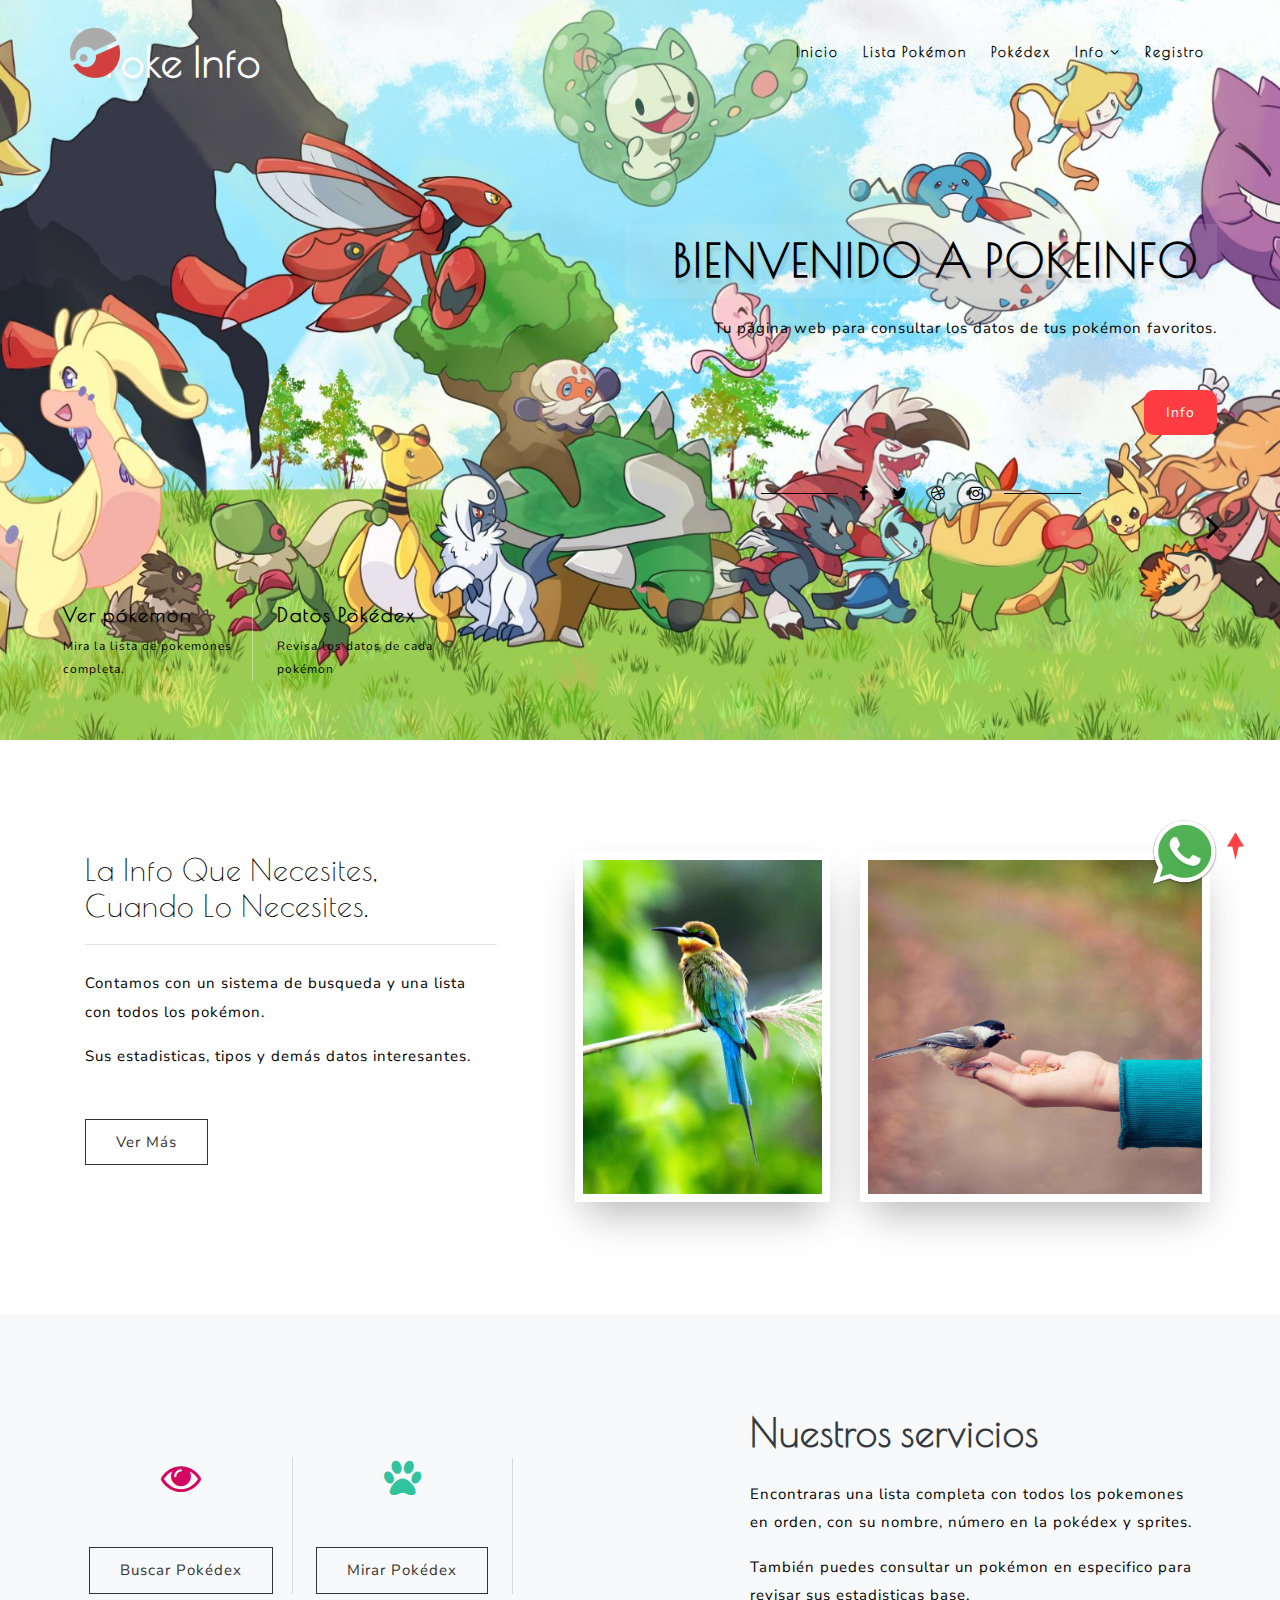
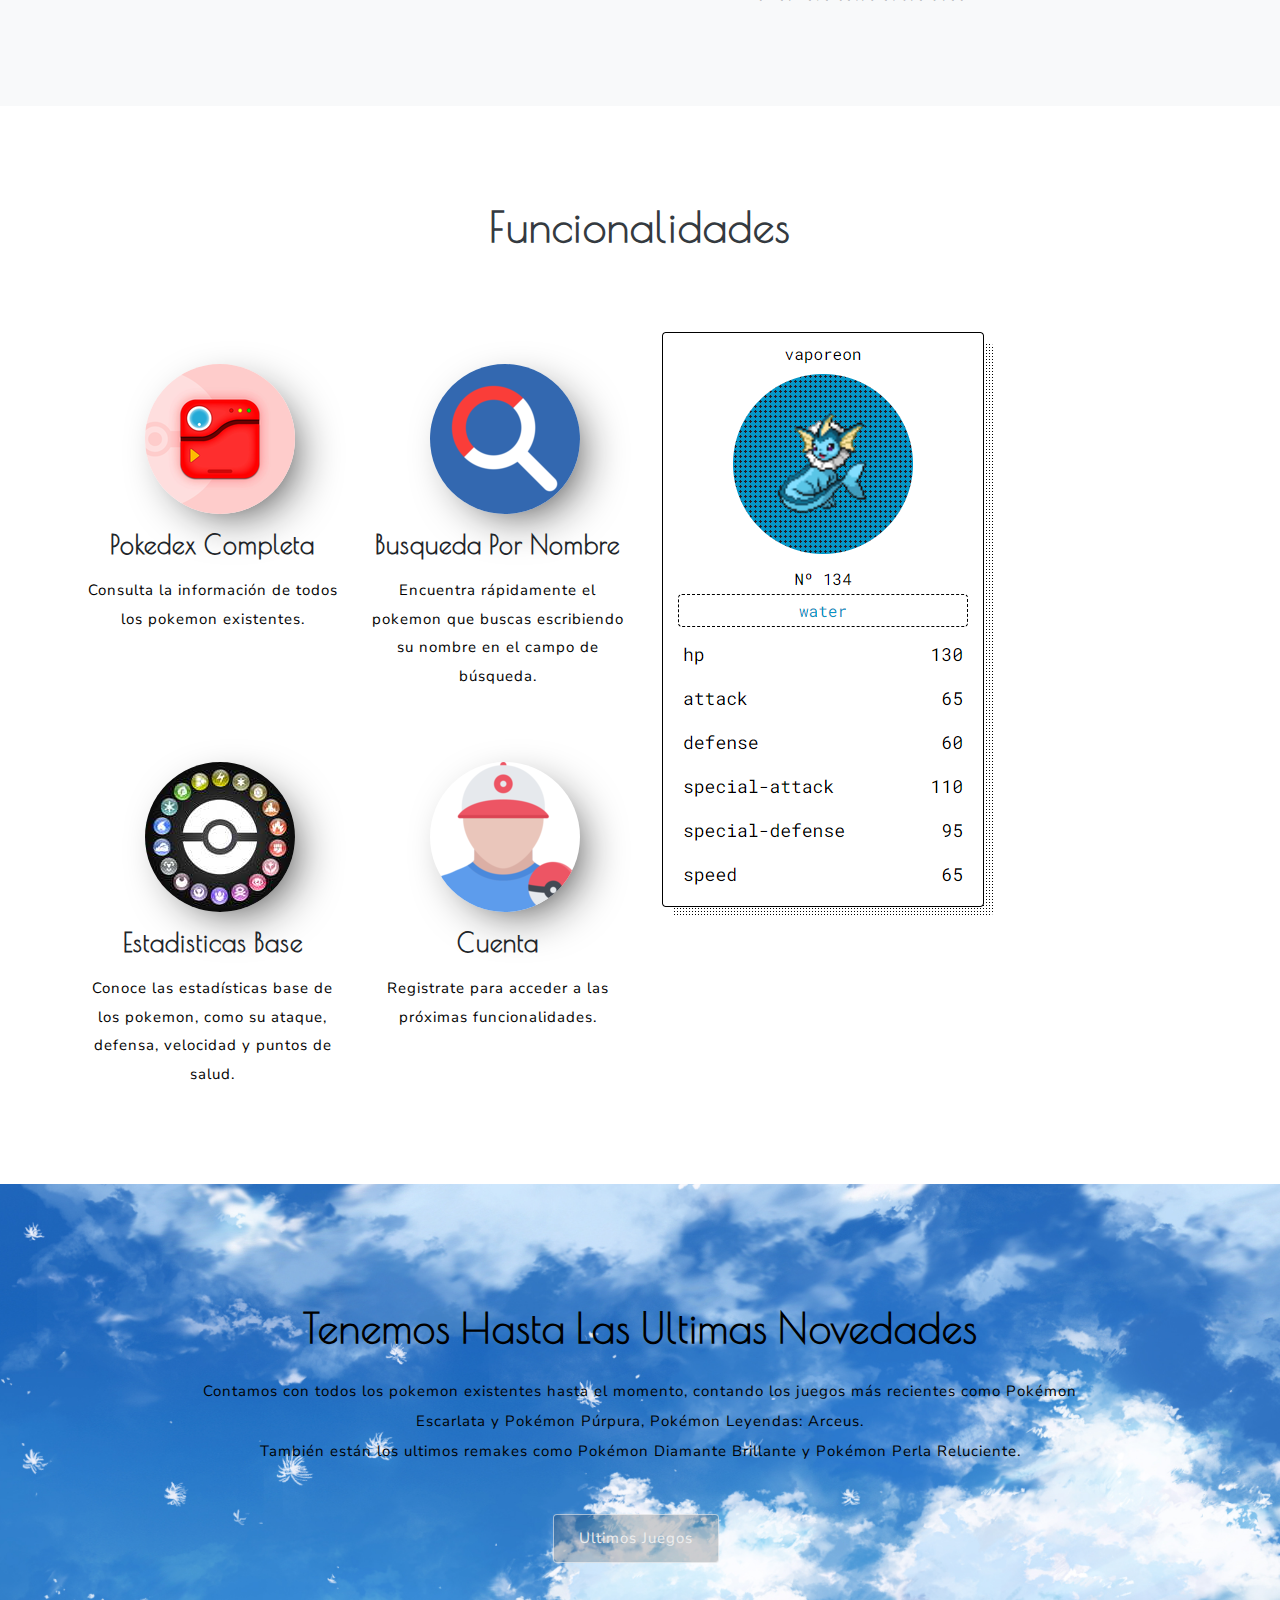
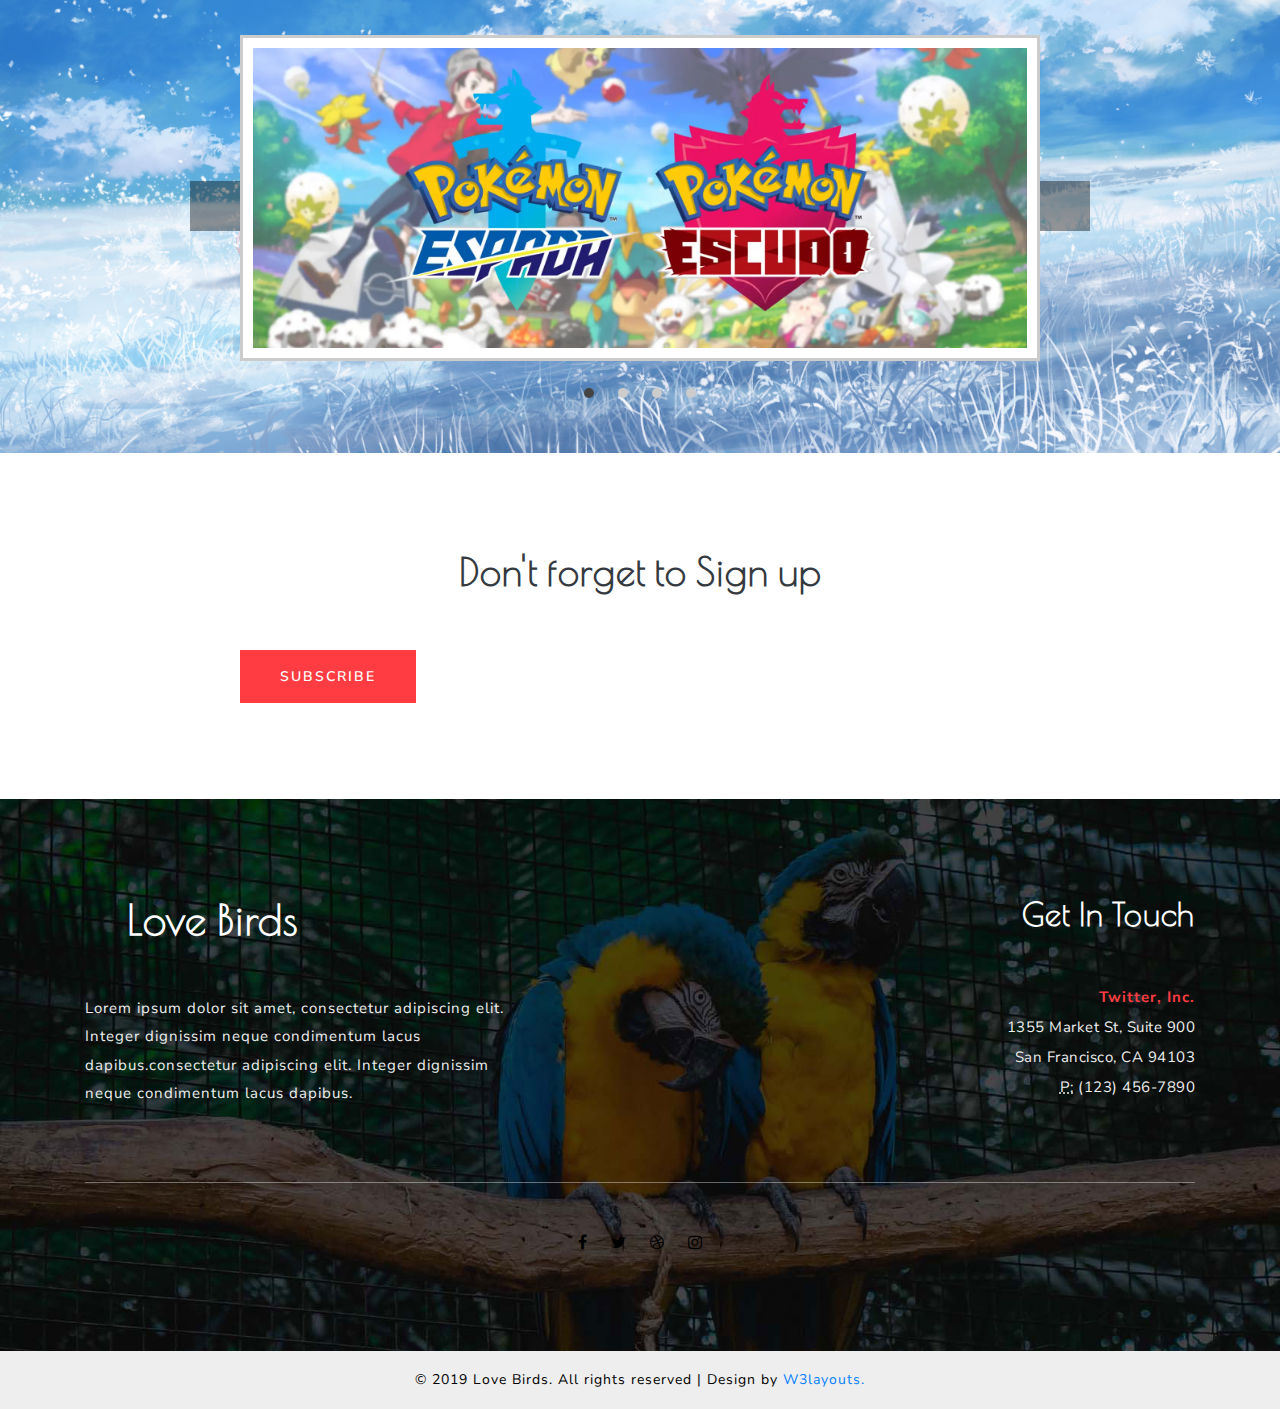
==== index.html @ cd9c0c83 "Sección Novedades" ====
<!--
Author: W3layouts
Author URL: http://w3layouts.com
License: Creative Commons Attribution 3.0 Unported
License URL: http://creativecommons.org/licenses/by/3.0/
-->

<!DOCTYPE html>
<html lang="zxx">

<head>
	<title>PokeInfo</title>
	<link rel="icon" href="images/logopoke.png">
	<!-- Meta tag Keywords -->
	<meta name="viewport" content="width=device-width, initial-scale=1">
	<meta charset="UTF-8" />
	<meta name="keywords"
		content="Love Birds Responsive web template, Bootstrap Web Templates, Flat Web Templates, Android Compatible web template, Smartphone Compatible web template, free webdesigns for Nokia, Samsung, LG, SonyEricsson, Motorola web design" />
	<script>
		addEventListener("load", function () {
			setTimeout(hideURLbar, 0);
		}, false);

		function hideURLbar() {
			window.scrollTo(0, 1);
		}
	</script>
	<!-- //Meta tag Keywords -->

	<!-- Custom-Files -->
	<link rel="stylesheet" href="css/bootstrap.css">
	<!-- Bootstrap-Core-CSS -->
	<link href="css/css_slider.css" type="text/css" rel="stylesheet" media="all">
	<!-- banner slider -->
	<link rel="stylesheet" href="css/style.css" type="text/css" media="all" />
	<!-- Style-CSS -->
	<link href="css/font-awesome.min.css" rel="stylesheet">
	<!--stilo whatsaap-->

	<!-- Font-Awesome-Icons-CSS -->
	<!-- //Custom-Files -->

	<!-- Web-Fonts -->
	<link
		href="//fonts.googleapis.com/css?family=Nunito+Sans:200,200i,300,300i,400,400i,600,600i,700,700i,800,800i,900,900i&amp;subset=latin-ext,vietnamese"
		rel="stylesheet">
	<link href="//fonts.googleapis.com/css?family=Poiret+One&amp;subset=cyrillic,latin-ext" rel="stylesheet">
	<!-- //Web-Fonts -->

	<!--//whatsaap estilo-->
	<link rel="stylesheet" href="css/stylesw.css">
	<!--stilo banner-->
	<link rel="stylesheet" href="css/banners.css">
</head>

<body>

	<a href="https://wa.me/+573143183567" class="btn-wsp" target="_blank">
		<img id="img-center" src="images/Whatsapp-icon.png" alt="">
	</a>
	<!-- main banner -->
	<div class="main-top" id="home">
		<!-- header -->
		<header>
			<div class="container-fluid">
				<div class="header d-md-flex justify-content-between align-items-center py-3 px-xl-5 px-lg-3 px-2">
					<!-- logo -->
					<div id="logo">
						<h1><a href="index.html">Poke Info<img src="images/logopoke.png" alt="" class="img-fluid"></a>
						</h1>
					</div>
					<!-- //logo -->
					<!-- nav -->
					<div class="nav_w3ls">
						<nav>
							<label for="drop" class="toggle">Menu</label>
							<input type="checkbox" id="drop" />
							<ul class="menu">
								<li><a href="index.html" class="active">Inicio</a></li>
								<li><a href="pokedex.html">Lista Pokémon</a></li>
								<li><a href="pokemon.html">Pokédex</a></li>
								<li>
									<!-- First Tier Drop Down -->
									<label for="drop-2" class="toggle toogle-2">Dropdown <span class="fa fa-angle-down"
											aria-hidden="true"></span>
									</label>
									<a href="#">Info <span class="fa fa-angle-down" aria-hidden="true"></span></a>
									<input type="checkbox" id="drop-2" />
									<ul>
										<li><a href="#services" class="drop-text">Servicios</a></li>
										<li><a href="#about" class="drop-text">Acerca de</a></li>
										<li><a href="#birds" class="drop-text">Funcionalidades</a></li>
										<li><a href="#middle" class="drop-text">Novedades</a></li>
										<li><a href="#testi" class="drop-text">Testimonials</a></li>
									</ul>
								</li>
								<li><a href="log_in.html">Registro </a></li>
							</ul>
						</nav>
					</div>
					<!-- //nav -->
				</div>
			</div>
		</header>
		<!-- //header -->

		<!-- banner -->
		<div class="banner_w3lspvt">
			<div class="csslider infinity" id="slider1">
				<input type="radio" name="slides" checked="checked" id="slides_1" />
				<input type="radio" name="slides" id="slides_2" />
				<input type="radio" name="slides" id="slides_3" />
				<input type="radio" name="slides" id="slides_4" />
				<ul class="banner_slide_bg">
					<li class="slider-style">
						<div class="container-fluid">
							<div class="w3ls_banner_txt text-right ml-auto pr-xl-5 pr-3">
								<h3 class="w3ls_pvt-title text-wh text-uppercase let mb-3">Bienvenido a PokeInfo</h3>
								<p>Tu página web para consultar los datos de tus pokémon favoritos.</p>
								<a href="#about" class="btn button-style mt-sm-5 mt-4">Info</a>
								<!-- social icons -->
								<div class="social-icons-footer text-center position-relative mt-5">
									<ul class="list-unstyled">
										<li>
											<a href="#">
												<span class="fa fa-facebook"></span>
											</a>
										</li>
										<li>
											<a href="#">
												<span class="fa fa-twitter"></span>
											</a>
										</li>
										<li>
											<a href="#">
												<span class="fa fa-dribbble"></span>
											</a>
										</li>
										<li>
											<a href="#">
												<span class="fa fa-instagram"></span>
											</a>
										</li>
									</ul>
								</div>
								<!-- //social icons -->
							</div>
						</div>
					</li>
					<li class="slider-style">
						<div class="container-fluid">
							<div class="w3ls_banner_txt text-right ml-auto pr-xl-5 pr-3">
								<h3 class="w3ls_pvt-title text-wh text-uppercase let mb-3">Bienvenido a PokeInfo</h3>
								<p>Tu página web para consultar los datos de tus pokémon favoritos.</p>
								<a href="#about" class="btn button-style mt-sm-5 mt-4">Info</a>
								<!-- social icons -->
								<div class="social-icons-footer text-center position-relative mt-5">
									<ul class="list-unstyled">
										<li>
											<a href="#">
												<span class="fa fa-facebook"></span>
											</a>
										</li>
										<li>
											<a href="#">
												<span class="fa fa-twitter"></span>
											</a>
										</li>
										<li>
											<a href="#">
												<span class="fa fa-dribbble"></span>
											</a>
										</li>
										<li>
											<a href="#">
												<span class="fa fa-instagram"></span>
											</a>
										</li>
									</ul>
								</div>
								<!-- //social icons -->
							</div>
						</div>
					</li>
					<li class="slider-style">
						<div class="container-fluid">
							<div class="w3ls_banner_txt text-right ml-auto pr-xl-5 pr-3">
								<h3 class="w3ls_pvt-title text-wh text-uppercase let mb-3">Bienvenido a PokeInfo</h3>
								<p>Tu página web para consultar los datos de tus pokémon favoritos.</p>
								<a href="#about" class="btn button-style mt-sm-5 mt-4">Info</a>
								<!-- social icons -->
								<div class="social-icons-footer text-center position-relative mt-5">
									<ul class="list-unstyled">
										<li>
											<a href="#">
												<span class="fa fa-facebook"></span>
											</a>
										</li>
										<li>
											<a href="#">
												<span class="fa fa-twitter"></span>
											</a>
										</li>
										<li>
											<a href="#">
												<span class="fa fa-dribbble"></span>
											</a>
										</li>
										<li>
											<a href="#">
												<span class="fa fa-instagram"></span>
											</a>
										</li>
									</ul>
								</div>
								<!-- //social icons -->
							</div>
						</div>
					</li>
					<li class="slider-style">
						<div class="container-fluid">
							<div class="w3ls_banner_txt text-right ml-auto pr-xl-5 pr-3">
								<h3 class="w3ls_pvt-title text-wh text-uppercase let mb-3">Bienvenido a PokeInfo</h3>
								<p>Tu página web para consultar los datos de tus pokémon favoritos.</p>
								<a href="#about" class="btn button-style mt-sm-5 mt-4">Info</a>
								<!-- social icons -->
								<div class="social-icons-footer text-center position-relative mt-5">
									<ul class="list-unstyled">
										<li>
											<a href="#">
												<span class="fa fa-facebook"></span>
											</a>
										</li>
										<li>
											<a href="#">
												<span class="fa fa-twitter"></span>
											</a>
										</li>
										<li>
											<a href="#">
												<span class="fa fa-dribbble"></span>
											</a>
										</li>
										<li>
											<a href="#">
												<span class="fa fa-instagram"></span>
											</a>
										</li>
									</ul>
								</div>
								<!-- //social icons -->
							</div>
						</div>
					</li>
				</ul>
				<div class="arrows">
					<label for="slides_1"></label>
					<label for="slides_2"></label>
					<label for="slides_3"></label>
					<label for="slides_4"></label>
				</div>
			</div>
			<div class="banner-left-grids">
				<div class="d-flex">
					<div class="col-xl-2 col-md-3 col-sm-4 col-6 w3pvt-grids-1">
						<h5 class="text-wh font-weight-bold let mb-2">Ver pókemon</h5>
						<p>Mira la lista de pokemones completa.</p>
					</div>
					<div class="col-xl-2 col-md-3 col-sm-4 col-6 w3pvt-grids-1 pl-4">
						<h5 class="text-wh font-weight-bold let mb-2">Datos Pokédex</h5>
						<p>Revisa los datos de cada pokémon</p>
					</div>
					<div class="col-xl-8 col-md-6 col-sm-4 w3pvt-grids-2">
					</div>
				</div>
			</div>
		</div>
		<!-- //banner -->
	</div>
	<!-- //main banner -->

	<!-- about-->
	<section class="wthree-about py-5" id="about">
		<div class="container py-xl-5 py-lg-3">
			<div class="row about-main py-3">
				<div class="col-lg-5 about-text-grid pr-lg-5">
					<h3 class="main-title-w3pvt text-capitalize pb-1">La info que necesites,
						<br>cuando lo necesites.
					</h3>
					<hr>
					<p class="mt-4">Contamos con un sistema de busqueda y una lista con todos los pokémon.</p>
					<p class="mt-3">Sus estadisticas, tipos y demás datos interesantes.</p>
					<a href="#birds" class="text-capitalize button-style-w3 mt-sm-5 mt-4">Ver más</a>
				</div>
				<div class="col-lg-3 col-sm-5 about-right mt-lg-0 mt-5">
					<img src="images/a2.jpg" class="img-fluid" alt="" />
				</div>
				<div class="col-lg-4 col-sm-7 mt-lg-0 mt-5 about-right">
					<img src="images/a1.jpg" class="img-fluid" alt="" />
				</div>
			</div>
		</div>
	</section>
	<!-- //about -->

	<!-- services -->
	<section class="services bg-li py-5" id="services">
		<div class="container py-xl-5 py-lg-3">
			<div class="row">
				<div class="col-lg-7 serv-left text-center mt-sm-5">
					<div class="row">
						<div class="col-4 ser-left-grids">
							<span class="fa fa-eye"></span>
							<a id="pokemon" href="pokemon.html" class="text-capitalize button-style-w3 mt-sm-5 mt-4">Buscar Pokédex</a>
						</div>
						<div class="col-4 ser-left-grids border-grid">
							<span class="fa fa-paw clr-icon-2"></span>
							<a id="pokedex" href="pokedex.html" class="text-capitalize button-style-w3 mt-sm-5 mt-4">Mirar Pokédex</a>
						</div>
					</div>
				</div>
				<div class="col-lg-5 ser-right mt-lg-0 mt-5">
					<h3 class="title-w3-2 text-bl mb-4 let font-weight-bold">Nuestros servicios</h3>
					<p>Encontraras una lista completa con todos los pokemones en orden, con su nombre, número en la pokédex y sprites.</p>
					<p class="mt-3">También puedes consultar un pokémon en especifico para revisar sus estadisticas base.</p>
				</div>
			</div>
		</div>
	</section>
	<!-- //services -->


	<!-- birds -->
	<div class="what py-5" id="birds">
		<div class="container py-xl-5 py-lg-3">
			<h3 class="title-w3 text-bl mb-5 let text-center font-weight-bold">Funcionalidades</h3>
			<div class="row pt-xl-4">
				<div class="col-lg-6 serv_bottom text-center mt-xl-3">
					<div class="row mt-xl-4">
						<div class="col-sm-6">
							<div class="bottom-gd">
								<img src="images/pokedex_icon.png" alt="" class="img-fluid">
								<h3 class="my-3 font-weight-bold text-capitalize let">Pokedex Completa</h3>
								<p>Consulta la información de todos los pokemon existentes.</p>
							</div>
						</div>
						<div class="col-sm-6 mt-sm-0 mt-4">
							<div class="bottom-gd">
								<img src="images/busqueda.png" alt="" class="img-fluid">
								<h3 class="my-3 font-weight-bold text-capitalize let">Busqueda por nombre</h3>
								<p>Encuentra rápidamente el pokemon que buscas escribiendo su nombre en el campo de búsqueda.</p>
							</div>
						</div>
					</div>
					<div class="row mt-sm-5 mt-4 pt-xl-4">
						<div class="col-sm-6">
							<div class="bottom-gd">
								<img src="images/stats.jpg" alt="" class="img-fluid">
								<h3 class="my-3 font-weight-bold text-capitalize let">Estadisticas base</h3>
								<p>Conoce las estadísticas base de los pokemon, como su ataque, defensa, velocidad y puntos de salud.</p>
							</div>
						</div>
						<div class="col-sm-6 mt-sm-0 mt-4">
							<div class="bottom-gd">
								<img src="images/cuenta.png" alt="" class="img-fluid">
								<h3 class="my-3 font-weight-bold text-capitalize let">Cuenta</h3>
								<p>Registrate para acceder a las próximas funcionalidades.</p>
							</div>
						</div>
					</div>
				</div>
				<div>
					<img src="images/funcion_1.PNG" class="img-fluid" alt="">
				</div>
			</div>
		</div>
	</div>
	<!-- //birds -->

	<!-- middle section -->
	<div id="middle" class="text py-5 text-center">
		<div class="container py-xl-5 py-lg-3">
			<div class="row py-4">
				<div class="col-md-12">
					<h5 class="text-wh text-capitalize font-weight-bold let mb-4">tenemos hasta las ultimas novedades</h5>
					<p>Contamos con todos los pokemon existentes hasta el momento, contando los juegos más recientes como Pokémon Escarlata y Pokémon Púrpura, Pokémon Leyendas: Arceus.</p>
					<p>También están los ultimos remakes como Pokémon Diamante Brillante y Pokémon Perla Reluciente.</p>
					<div class="text-center mt-sm-5 mt-4">
						<a href="#slider" class="text-capitalize mr-2 work btn">Ultimos Juegos</a>
				</div>
			</div>
		</div>
	</div>
	<!-- //middle section -->

	<!-- gallery -->
	<div id="slider">
		<input type="radio" name="slider" id="slide1" checked>
		<input type="radio" name="slider" id="slide2">
		<input type="radio" name="slider" id="slide3">
		<input type="radio" name="slider" id="slide4">
		<div id="slides">
			<div id="overflow">
				<div class="inner">
					<div class="slide slide_1">
						<div class="slide-content">
							<img class="card-img-top" src="images/swordshield.jpg" alt="Unsplash">
						</div>
					</div>
					<div class="slide slide_2">
						<div class="slide-content">
							<img class="card-img-top" src="images/legendsarceus.jpg" alt="Unsplash">
						</div>
					</div>
					<div class="slide slide_3">
						<div class="slide-content">
							<img class="card-img-top" src="images/brilliantshiny.jpg" alt="Unsplash">
						</div>
					</div>
					<div class="slide slide_4">
						<div class="slide-content">
							<img class="card-img-top" src="images/scarletviolet.jpg" alt="Unsplash">
						</div>
					</div>
				</div>
			</div>
		</div>
		<div id="controls">
			<label for="slide1"></label>
			<label for="slide2"></label>
			<label for="slide3"></label>
			<label for="slide4"></label>
		</div>
		<div id="bullets">
			<label for="slide1"></label>
			<label for="slide2"></label>
			<label for="slide3"></label>
			<label for="slide4"></label>
		</div>
	</div>
	
	</div>
	<!-- //gallery -->

	<!-- newsletter-->
	<div class="newsletter py-5 text-center">
		<div class="newsletter-inner py-xl-5 py-3">
			<h3 class="title-w3-2 text-bl mb-sm-5 mb-4 let font-weight-bold">Don't forget to Sign up</h3>
			<div class="newsright pt-2">
				<form action="#" method="post" class="d-flex">
					<button class="btn" type="submit">Subscribe</button>
				</form>
			</div>
		</div>
	</div>
	<!-- //newsletter-->

	<!-- footer -->
	<footer class="footer-sec-w3layouts py-5 ">
		<div class="container py-xl-5 py-lg-3">
			<div class="row pb-3">
				<div class="col-lg-5 footer-left-info text-left">
					<div class="logo-footer">
						<h2>
							<a href="index.html">Love Birds<img src="images/logo2.png" alt="" class="img-fluid"></a>
						</h2>
					</div>
					<p class="mt-lg-5 mt-4">Lorem ipsum dolor sit amet, consectetur adipiscing elit. Integer dignissim
						neque
						condimentum
						lacus dapibus.consectetur adipiscing elit. Integer dignissim neque condimentum lacus dapibus.
					</p>
				</div>
				<div class="col-lg-6 footer-right-info text-right offset-lg-1 mt-lg-0 mt-5">
					<h6>Get In Touch</h6>
					<address class="ad-info mt-lg-5 mt-4">
						<strong>Twitter, Inc.</strong>
						<br> 1355 Market St, Suite 900
						<br> San Francisco, CA 94103
						<br>
						<abbr title="Phone">P:</abbr> (123) 456-7890
					</address>
				</div>
			</div>
			<!-- social icons -->
			<div class="social-icons-footer social-w3pvt-footer text-center pt-md-5 pt-4 mt-md-5 mt-4">
				<ul class="list-unstyled">
					<li>
						<a href="#">
							<span class="fa fa-facebook"></span>
						</a>
					</li>
					<li>
						<a href="#">
							<span class="fa fa-twitter"></span>
						</a>
					</li>
					<li>
						<a href="#">
							<span class="fa fa-dribbble"></span>
						</a>
					</li>
					<li>
						<a href="#">
							<span class="fa fa-instagram"></span>
						</a>
					</li>
				</ul>
			</div>
			<!-- //social icons -->
		</div>
	</footer>
	<!-- //footer -->
	<!-- copyright -->
	<div class="cpy-right text-center py-3">
		<p>© 2019 Love Birds. All rights reserved | Design by
			<a href="http://w3layouts.com"> W3layouts.</a>
		</p>
	</div>
	<!-- //copyright -->
	<!-- move top icon -->
	<a href="#home" class="move-top text-center"></a>
	<!-- //move top icon -->




</body>

</html>
---- css/css_slider.css ----
.csslider {
    text-align: left;
    position: relative;
    margin-bottom: 0px;
}

.csslider>input {
    display: none;
}

/* slider move effect */
/* .csslider>input:nth-of-type(10):checked~ul li:first-of-type {
    margin-left: -900%;
}

.csslider>input:nth-of-type(9):checked~ul li:first-of-type {
    margin-left: -800%;
}

.csslider>input:nth-of-type(8):checked~ul li:first-of-type {
    margin-left: -700%;
}

.csslider>input:nth-of-type(7):checked~ul li:first-of-type {
    margin-left: -600%;
}

.csslider>input:nth-of-type(6):checked~ul li:first-of-type {
    margin-left: -500%;
}

.csslider>input:nth-of-type(5):checked~ul li:first-of-type {
    margin-left: -400%;
} */

.csslider>input:nth-of-type(4):checked~ul li.slider-style:first-of-type {
    margin-left: -300%;
}

.csslider>input:nth-of-type(3):checked~ul li.slider-style:first-of-type {
    margin-left: -200%;
}

.csslider>input:nth-of-type(2):checked~ul li.slider-style:first-of-type {
    margin-left: -100%;
}

.csslider>input:nth-of-type(1):checked~ul li.slider-style:first-of-type {
    margin-left: 0%;
}

.csslider>ul {
    position: relative;
    /* height: 760px; */
    z-index: 1;
    font-size: 0;
    line-height: 0;
    margin: 0 auto;
    padding: 0;
    overflow: hidden;
    white-space: nowrap;
    -moz-box-sizing: border-box;
    -webkit-box-sizing: border-box;
    box-sizing: border-box;
}

.csslider>ul>li {
    position: relative;
    display: inline-block;
    width: 100%;
    height: 100%;
    overflow: hidden;
    font-size: 15px;
    font-size: initial;
    line-height: normal;
    -moz-transition: all 0.5s cubic-bezier(0.4, 1.3, 0.65, 1);
    -o-transition: all 0.5s ease-out;
    -webkit-transition: all 0.5s cubic-bezier(0.4, 1.3, 0.65, 1);
    transition: all 0.5s cubic-bezier(0.4, 1.3, 0.65, 1);
    vertical-align: top;
    -moz-box-sizing: border-box;
    -webkit-box-sizing: border-box;
    box-sizing: border-box;
    white-space: normal;
}

.csslider>ul>li.scrollable {
    overflow-y: scroll;
}

/* //slider move effect */

/* navigation bullets style */
/*.csslider>.navigation {
    position: absolute;
    bottom: 10%;
    left: 49%;
    z-index: 10;
    margin-bottom: -10px;
    font-size: 0;
    line-height: 0;
    text-align: center;
    -webkit-touch-callout: none;
    -webkit-user-select: none;
    -khtml-user-select: none;
    -moz-user-select: none;
    -ms-user-select: none;
    user-select: none;
}

.csslider>.navigation>div {
    margin-left: -100%;
}

.csslider>.navigation label {
    position: relative;
    display: inline-block;
    cursor: pointer;
    border-radius: 50%;
    margin: 0 5px;
    padding: 5px;
    background: #fff;
    opacity: 0.7;
}

.csslider>.navigation label:hover:after {
    opacity: 1;
}

.csslider>.navigation label:after {
    content: '';
    position: absolute;
    left: 50%;
    top: 50%;
    margin-left: -7px;
    margin-top: -7px;
    background: #6c3cff;
    border-radius: 50%;
    padding: 7px;
    opacity: 0;
}

.csslider>.arrows {
    -webkit-touch-callout: none;
    -webkit-user-select: none;
    -khtml-user-select: none;
    -moz-user-select: none;
    -ms-user-select: none;
    user-select: none;
}

.csslider.inside .navigation {
    bottom: 10px;
    margin-bottom: 10px;
}

.csslider.inside .navigation label {
    border: 1px solid #7e7e7e;
}

.csslider>input:nth-of-type(1):checked~.navigation label:nth-of-type(1):after,
.csslider>input:nth-of-type(2):checked~.navigation label:nth-of-type(2):after,
.csslider>input:nth-of-type(3):checked~.navigation label:nth-of-type(3):after,
.csslider>input:nth-of-type(4):checked~.navigation label:nth-of-type(4):after,
.csslider>input:nth-of-type(5):checked~.navigation label:nth-of-type(5):after,
.csslider>input:nth-of-type(6):checked~.navigation label:nth-of-type(6):after,
.csslider>input:nth-of-type(7):checked~.navigation label:nth-of-type(7):after,
.csslider>input:nth-of-type(8):checked~.navigation label:nth-of-type(8):after,
.csslider>input:nth-of-type(9):checked~.navigation label:nth-of-type(9):after,
.csslider>input:nth-of-type(10):checked~.navigation label:nth-of-type(10):after,
.csslider>input:nth-of-type(11):checked~.navigation label:nth-of-type(11):after {
    opacity: 1;
} 
/* navigation bullets style  */

/* arrows style */
.csslider>.arrows {
    position: absolute;
    top: 70%;
    width: 100%;
    height: 26px;
    z-index: 1;
    -moz-box-sizing: content-box;
    -webkit-box-sizing: content-box;
    box-sizing: content-box;
}

.csslider>.arrows label {
    display: none;
    position: absolute;
    top: -50%;
    padding: 8px;
    box-shadow: inset 2px -2px 0 1px black;
    cursor: pointer;
    -moz-transition: box-shadow 0.15s, margin 0.15s;
    -o-transition: box-shadow 0.15s, margin 0.15s;
    -webkit-transition: box-shadow 0.15s, margin 0.15s;
    transition: box-shadow 0.15s, margin 0.15s;
}

.csslider>.arrows label:hover {
    box-shadow: inset 3px -3px 0 2px #ff3c41;
    margin: 0 0px;
}

.csslider>.arrows label:before {
    content: '';
    position: absolute;
    top: -100%;
    left: -100%;
    height: 300%;
    width: 300%;
}

.csslider.infinity>input:first-of-type:checked~.arrows label.goto-last,
.csslider>input:nth-of-type(1):checked~.arrows>label:nth-of-type(0),
.csslider>input:nth-of-type(2):checked~.arrows>label:nth-of-type(1),
.csslider>input:nth-of-type(3):checked~.arrows>label:nth-of-type(2),
.csslider>input:nth-of-type(4):checked~.arrows>label:nth-of-type(3),
.csslider>input:nth-of-type(5):checked~.arrows>label:nth-of-type(4),
.csslider>input:nth-of-type(6):checked~.arrows>label:nth-of-type(5),
.csslider>input:nth-of-type(7):checked~.arrows>label:nth-of-type(6),
.csslider>input:nth-of-type(8):checked~.arrows>label:nth-of-type(7),
.csslider>input:nth-of-type(9):checked~.arrows>label:nth-of-type(8),
.csslider>input:nth-of-type(10):checked~.arrows>label:nth-of-type(9),
.csslider>input:nth-of-type(11):checked~.arrows>label:nth-of-type(10) {
    display: block;
    right: 7%;
    -moz-transform: rotate(45deg);
    -ms-transform: rotate(45deg);
    -o-transform: rotate(45deg);
    -webkit-transform: rotate(45deg);
    transform: rotate(45deg);
}

.csslider.infinity>input:last-of-type:checked~.arrows label.goto-first,
.csslider>input:nth-of-type(1):checked~.arrows>label:nth-of-type(2),
.csslider>input:nth-of-type(2):checked~.arrows>label:nth-of-type(3),
.csslider>input:nth-of-type(3):checked~.arrows>label:nth-of-type(4),
.csslider>input:nth-of-type(4):checked~.arrows>label:nth-of-type(5),
.csslider>input:nth-of-type(5):checked~.arrows>label:nth-of-type(6),
.csslider>input:nth-of-type(6):checked~.arrows>label:nth-of-type(7),
.csslider>input:nth-of-type(7):checked~.arrows>label:nth-of-type(8),
.csslider>input:nth-of-type(8):checked~.arrows>label:nth-of-type(9),
.csslider>input:nth-of-type(9):checked~.arrows>label:nth-of-type(10),
.csslider>input:nth-of-type(10):checked~.arrows>label:nth-of-type(11),
.csslider>input:nth-of-type(11):checked~.arrows>label:nth-of-type(12) {
    display: block;
    right: 5%;
    left: auto;
    -moz-transform: rotate(225deg);
    -ms-transform: rotate(225deg);
    -o-transform: rotate(225deg);
    -webkit-transform: rotate(225deg);
    transform: rotate(225deg);
}

/* //arrows style */

/* slider text effect */
#slider1>input:nth-of-type(1):checked~ul #bg,
#slider1>input:nth-of-type(2):checked~ul #bg1,
#slider1>input:nth-of-type(3):checked~ul #bg2,
#slider1>input:nth-of-type(4):checked~ul #bg3 {
    width: 100%;
    -moz-transition: 0.5s 0.5s;
    -o-transition: 0.5s 0.5s;
    -webkit-transition: 0.5s 0.5s;
    transition: 0.5s 0.5s;
    text-align: center;
    padding: 0;
    height: 100%;
}

#slider1>input:nth-of-type(1):checked~ul #bg div,
#slider1>input:nth-of-type(2):checked~ul #bg1 div,
#slider1>input:nth-of-type(3):checked~ul #bg2 div,
#slider1>input:nth-of-type(4):checked~ul #bg3 div {
    -moz-transform: translate(0);
    -ms-transform: translate(0);
    -o-transform: translate(0);
    -webkit-transform: translate(0);
    transform: translate(0);
    -moz-transition: 0.5s 0.9s;
    -o-transition: 0.5s 0.9s;
    -webkit-transition: 0.5s 0.9s;
    transition: 0.5s 0.9s;
}

/* //slider text effect */

@media(max-width: 1440px) {
    .csslider>.arrows {
        top: 72%;
    }
}

@media(max-width: 1080px) {
    .csslider>.arrows {
        top: 66%;
    }
}

@media(max-width: 800px) {
    .csslider>.arrows {
        top: 67%;
    }

    .csslider.infinity>input:first-of-type:checked~.arrows label.goto-last,
    .csslider>input:nth-of-type(1):checked~.arrows>label:nth-of-type(0),
    .csslider>input:nth-of-type(2):checked~.arrows>label:nth-of-type(1),
    .csslider>input:nth-of-type(3):checked~.arrows>label:nth-of-type(2),
    .csslider>input:nth-of-type(4):checked~.arrows>label:nth-of-type(3),
    .csslider>input:nth-of-type(5):checked~.arrows>label:nth-of-type(4),
    .csslider>input:nth-of-type(6):checked~.arrows>label:nth-of-type(5),
    .csslider>input:nth-of-type(7):checked~.arrows>label:nth-of-type(6),
    .csslider>input:nth-of-type(8):checked~.arrows>label:nth-of-type(7),
    .csslider>input:nth-of-type(9):checked~.arrows>label:nth-of-type(8),
    .csslider>input:nth-of-type(10):checked~.arrows>label:nth-of-type(9),
    .csslider>input:nth-of-type(11):checked~.arrows>label:nth-of-type(10) {
        right: 8%;
    }
}

@media(max-width: 667px) {

    .csslider.infinity>input:first-of-type:checked~.arrows label.goto-last,
    .csslider>input:nth-of-type(1):checked~.arrows>label:nth-of-type(0),
    .csslider>input:nth-of-type(2):checked~.arrows>label:nth-of-type(1),
    .csslider>input:nth-of-type(3):checked~.arrows>label:nth-of-type(2),
    .csslider>input:nth-of-type(4):checked~.arrows>label:nth-of-type(3),
    .csslider>input:nth-of-type(5):checked~.arrows>label:nth-of-type(4),
    .csslider>input:nth-of-type(6):checked~.arrows>label:nth-of-type(5),
    .csslider>input:nth-of-type(7):checked~.arrows>label:nth-of-type(6),
    .csslider>input:nth-of-type(8):checked~.arrows>label:nth-of-type(7),
    .csslider>input:nth-of-type(9):checked~.arrows>label:nth-of-type(8),
    .csslider>input:nth-of-type(10):checked~.arrows>label:nth-of-type(9),
    .csslider>input:nth-of-type(11):checked~.arrows>label:nth-of-type(10) {
        right: 10%;
    }
}

@media(max-width: 568px) {
    .csslider>.arrows {
        top: 65%;
    }
}

@media(max-width: 480px) {
    .csslider>.arrows {
        top: 69%;
    }

    .csslider>.arrows label {
        padding: 7px;
    }
}

@media(max-width: 440px) {
    .csslider>.arrows label {
        padding: 6px;
    }
}

@media(max-width: 414px) {
    .csslider>.arrows {
        top: 66%;
    }

    .csslider.infinity>input:first-of-type:checked~.arrows label.goto-last,
    .csslider>input:nth-of-type(1):checked~.arrows>label:nth-of-type(0),
    .csslider>input:nth-of-type(2):checked~.arrows>label:nth-of-type(1),
    .csslider>input:nth-of-type(3):checked~.arrows>label:nth-of-type(2),
    .csslider>input:nth-of-type(4):checked~.arrows>label:nth-of-type(3),
    .csslider>input:nth-of-type(5):checked~.arrows>label:nth-of-type(4),
    .csslider>input:nth-of-type(6):checked~.arrows>label:nth-of-type(5),
    .csslider>input:nth-of-type(7):checked~.arrows>label:nth-of-type(6),
    .csslider>input:nth-of-type(8):checked~.arrows>label:nth-of-type(7),
    .csslider>input:nth-of-type(9):checked~.arrows>label:nth-of-type(8),
    .csslider>input:nth-of-type(10):checked~.arrows>label:nth-of-type(9),
    .csslider>input:nth-of-type(11):checked~.arrows>label:nth-of-type(10) {
        right: 12%;
    }
}

@media(max-width: 384px) {
    .csslider>.arrows label {
        padding: 5px;
    }
}

@media(max-width: 320px) {
    .csslider>.arrows {
        top: 71%;
    }

    .csslider.infinity>input:first-of-type:checked~.arrows label.goto-last,
    .csslider>input:nth-of-type(1):checked~.arrows>label:nth-of-type(0),
    .csslider>input:nth-of-type(2):checked~.arrows>label:nth-of-type(1),
    .csslider>input:nth-of-type(3):checked~.arrows>label:nth-of-type(2),
    .csslider>input:nth-of-type(4):checked~.arrows>label:nth-of-type(3),
    .csslider>input:nth-of-type(5):checked~.arrows>label:nth-of-type(4),
    .csslider>input:nth-of-type(6):checked~.arrows>label:nth-of-type(5),
    .csslider>input:nth-of-type(7):checked~.arrows>label:nth-of-type(6),
    .csslider>input:nth-of-type(8):checked~.arrows>label:nth-of-type(7),
    .csslider>input:nth-of-type(9):checked~.arrows>label:nth-of-type(8),
    .csslider>input:nth-of-type(10):checked~.arrows>label:nth-of-type(9),
    .csslider>input:nth-of-type(11):checked~.arrows>label:nth-of-type(10) {
        right: 13%;
    }

    .csslider.infinity>input:last-of-type:checked~.arrows label.goto-first,
    .csslider>input:nth-of-type(1):checked~.arrows>label:nth-of-type(2),
    .csslider>input:nth-of-type(2):checked~.arrows>label:nth-of-type(3),
    .csslider>input:nth-of-type(3):checked~.arrows>label:nth-of-type(4),
    .csslider>input:nth-of-type(4):checked~.arrows>label:nth-of-type(5),
    .csslider>input:nth-of-type(5):checked~.arrows>label:nth-of-type(6),
    .csslider>input:nth-of-type(6):checked~.arrows>label:nth-of-type(7),
    .csslider>input:nth-of-type(7):checked~.arrows>label:nth-of-type(8),
    .csslider>input:nth-of-type(8):checked~.arrows>label:nth-of-type(9),
    .csslider>input:nth-of-type(9):checked~.arrows>label:nth-of-type(10),
    .csslider>input:nth-of-type(10):checked~.arrows>label:nth-of-type(11),
    .csslider>input:nth-of-type(11):checked~.arrows>label:nth-of-type(12) {
        right: 6%;
    }
}
---- css/style.css ----
/*--
Author: W3layouts
Author URL: http://w3layouts.com
License: Creative Commons Attribution 3.0 Unported
License URL: http://creativecommons.org/licenses/by/3.0/
--*/
/* Reset Code */
body {
    padding: 0;
    margin: 0;
    background: #FFF;
    font-family: 'Nunito Sans', sans-serif;
}

body a,
body button {
    transition: 0.5s all;
    -webkit-transition: 0.5s all;
    -moz-transition: 0.5s all;
    -o-transition: 0.5s all;
    -ms-transition: 0.5s all;
    text-decoration: none;
}

body a:hover,
body button:hover {
    opacity: .8;
    text-decoration: none;
    transition: 0.5s all;
    -webkit-transition: 0.5s all;
    -moz-transition: 0.5s all;
    -o-transition: 0.5s all;
    -ms-transition: 0.5s all;
}

html {
    scroll-behavior: smooth;
}

body a:focus,
a:hover {
    text-decoration: none;
}

h1,
h2,
h3,
h4,
h5,
h6 {
    margin: 0;
    padding: 0;
    font-family: 'Poiret One', cursive;
}

p {
    margin: 0;
    padding: 0;
    font-size: 15px;
    letter-spacing: 1px;
    line-height: 1.9;
    color: black;
    font-family: 'Nunito Sans', sans-serif;
}

ul,
ol {
    margin: 0;
    padding: 0;
}

a:focus,
a:hover {
    text-decoration: none;
    outline: none
}

/* //Reset Code */

/* colors code */
.text-bl {
    color: #343a40;
}

.text-wh {
    color: black;
}

.text-li {
    color:black;
}

.bg-li {
    background: #f8f9fa;
}

.let {
    letter-spacing: 1px;
}

/* //colors code */

/* bottom-to-top */
a.move-top {
    width: 34px;
    height: 34px;
    background: url(../images/move-top.png) no-repeat;
    display: inline-block;
    position: fixed;
    bottom: 4%;
    right: 2%;
    z-index: 0;
}

/* //bottom-to-top */

/* header */
.main-top {
    position: relative;
}

header {
    position: absolute;
    width: 100%;
    z-index: 9;
}

/* navigation */
/* CSS Document */
.toggle-2,
.toggle,
[id^=drop] {
    display: none;
}

/* Giving a background-color to the nav container. */
nav {
    margin: 0;
    padding: 0;
}

#logo a {
    float: left;
    font-weight: bold;
    font-size: 42px;
    color: #fff;
    text-shadow: 2px 5px 3px rgba(0, 0, 0, 0.06);
    letter-spacing: 1px;
    position: relative;
    padding-left: 1em;
    padding-top: .5em;
}

#logo a img {
    position: absolute;
    left: -4%;
    transform: rotate(-24deg);
    width: 25%;
    top: 17%;
}

/* Since we'll have the "ul li" "float:left"
 * we need to add a clear after the container. */

nav:after {
    content: "";
    display: table;
    clear: both;
}

/* Removing padding, margin and "list-style" from the "ul",
 * and adding "position:reltive" */
nav ul {
    float: right;
    padding: 0;
    margin: 0;
    list-style: none;
    position: relative;
}

/* Positioning the navigation items inline */
nav ul li {
    margin: 0px;
    display: inline-block;
    float: left;
}

/* Styling the links */
nav a {
    color: black;
    font-weight: 700;
    font-size: 14px;
    letter-spacing: 2px;
    display: inline-block;
    margin: 0 12px;
    font-family: 'Poiret One', cursive;
}

nav a:hover {
    color: #fff;
}

nav ul li ul li:hover {
    color: #000;
    transition: 0.5s all;
    -webkit-transition: 0.5s all;
    -moz-transition: 0.5s all;
    -o-transition: 0.5s all;
    -ms-transition: 0.5s all;
}

/* Hide Dropdowns by Default
 * and giving it a position of absolute */
nav ul ul {
    display: none;
    position: absolute;
    top: 26px;
    background: #151515;
    padding: 10px;
    -webkit-border-radius: 4px;
    -o-border-radius: 4px;
    -ms-border-radius: 4px;
    -moz-border-radius: 4px;
    border-radius: 4px;
    z-index: 9;
}

/* Display Dropdowns on Hover */
nav ul li:hover>ul {
    display: inherit;
}

/* Fisrt Tier Dropdown */
nav ul ul li {
    width: 170px;
    float: none;
    display: list-item;
    position: relative;
    margin-bottom: 10px;
    -webkit-border-radius: 4px;
    -o-border-radius: 4px;
    -ms-border-radius: 4px;
    -moz-border-radius: 4px;
    border-radius: 4px;
    transition: 0.5s all;
    -webkit-transition: 0.5s all;
    -moz-transition: 0.5s all;
    -o-transition: 0.5s all;
    -ms-transition: 0.5s all;
}

nav ul ul li:nth-child(4) {
    margin-bottom: 5px;
}

nav ul ul li a {
    color: #fff;
    padding: 4px 0;
    display: block;
    font-size: 14px;
}

/* Second, Third and more Tiers	
 * We move the 2nd and 3rd etc tier dropdowns to the left
 * by the amount of the width of the first tier.
*/
nav ul ul ul li {
    position: relative;
    top: -60px;
    /* has to be the same number as the "width" of "nav ul ul li" */
    left: 170px;
}

/* Change ' +' in order to change the Dropdown symbol */
li>a:only-child:after {
    content: '';
}

a.reqe-button {
    border: 2px solid rgba(255, 255, 255, 0.35);
    -webkit-border-radius: 4px;
    -o-border-radius: 4px;
    -ms-border-radius: 4px;
    -moz-border-radius: 4px;
    border-radius: 4px;
}

/* Media Queries
--------------------------------------------- */
@media(max-width: 800px) {
    nav a {
        font-size: 13px;
        margin: 0 8px;
    }

    li.call-w3pvt {
        font-size: 14px;
    }

    #logo a {
        font-size: 38px;
    }
}

@media all and (max-width : 736px) {
    #logo {
        display: block;
        padding: 0;
        width: 100%;
        text-align: center;
        float: none;
    }

    nav {
        margin: 0;
    }

    /* Hide the navigation menu by default */
    /* Also hide the  */
    .toggle+a,
    .menu {
        display: none;
    }

    /* Stylinf the toggle lable */
    .toggle {
        display: block;
        padding: 8px 14px;
        font-size: 15px;
        text-decoration: none;
        border: none;
        float: right;
        background-color: #fff;
        color: #000;
        -webkit-border-radius: 4px;
        -o-border-radius: 4px;
        -ms-border-radius: 4px;
        -moz-border-radius: 4px;
        border-radius: 4px;
        letter-spacing: 1px;
        cursor: pointer;
        transition: 0.5s all;
        -webkit-transition: 0.5s all;
        -moz-transition: 0.5s all;
        -o-transition: 0.5s all;
        -ms-transition: 0.5s all;
    }

    .menu .toggle {
        float: none;
        text-align: center;
        margin: auto;
        max-width: 105px;
        padding: 5px;
        font-weight: normal;
        font-size: 14px;
        letter-spacing: 1px;
    }

    .toggle:hover {
        opacity: .8;
        transition: 0.5s all;
        -webkit-transition: 0.5s all;
        -moz-transition: 0.5s all;
        -o-transition: 0.5s all;
        -ms-transition: 0.5s all;
    }

    /* Display Dropdown when clicked on Parent Lable */
    [id^=drop]:checked+ul {
        display: block;
        background: #fff;
        padding: 15px 0;
        text-align: center;
        width: 100%;
    }

    /* Change menu item's width to 100% */
    nav ul li {
        display: block;
        width: 100%;
        padding: 5px 0;
    }

    nav ul ul .toggle,
    nav ul ul a {
        padding: 0 40px;
    }

    nav ul ul ul a {
        padding: 0 80px;
    }

    nav a:hover,
    nav ul ul ul a {
        background-color: transparent;
    }

    nav ul li ul li .toggle,
    nav ul ul a,
    nav ul ul ul a {
        padding: 14px 20px;
        color: #FFF;
        font-size: 17px;
    }

    /* 
    nav ul li ul li .toggle,
    nav ul ul a {
        background-color: #212121;
    } */

    /* Hide Dropdowns by Default */
    nav ul ul {
        float: none;
        position: static;
        color: #fff;
        /* has to be the same number as the "line-height" of "nav a" */
    }

    /* Hide menus on hover */
    nav ul ul li:hover>ul,
    nav ul li:hover>ul {
        display: none;
    }

    /* Fisrt Tier Dropdown */
    nav ul ul li {
        display: block;
        width: 100%;
        padding: 0;
    }

    nav ul ul ul li {
        position: static;
        /* has to be the same number as the "width" of "nav ul ul li" */
    }

    nav a {
        color: #000;
        font-size: 14px;
        padding: 0;
    }

    nav ul ul li a {
        color: #000;
    }

    nav ul ul li a {
        font-size: 15px;
    }

    .menu li a.active,
    .menu li a:hover {
        color: #000;
        background: transparent;
        opacity: .8;
    }
}

@media all and (max-width : 375px) {

    nav a,
    .menu .toggle {
        font-size: 14px;
    }

    .toggle {
        padding: 7px 12px;
        font-size: 14px;
    }
}

/*-- dropdown --*/
#demo {
    margin: 10px 0 0px 0;
}

#demo .wrapper {
    display: inline-block;
    position: relative;
}

#demo .parent {
    height: 100%;
    width: 100%;
    display: block;
    cursor: pointer;
    line-height: 30px;
    height: 30px;
    color: #fff;
    z-index: 2;
    position: relative;
    -webkit-transition: border-radius .1s linear, background .1s linear, z-index 0s linear;
    -webkit-transition-delay: .8s;
    text-align: center;
    color: #fff;
    text-transform: capitalize;
    font-weight: 500;
    font-size: 15px;
    letter-spacing: 1px;
    padding-left: 0;
    padding-right: 0;
}

#demo .parent:hover,
#demo .content:hover~.parent {
    -webkit-transition-delay: 0s, 0s, 0s;
}

#demo .content:hover~.parent {
    border-bottom-left-radius: 0;
    border-bottom-right-radius: 0;
    z-index: 0;
}

#demo .content {
    position: absolute;
    top: 0;
    display: block;
    z-index: 1;
    height: 0;
    width: 150px;
    padding-top: 30px;
    -webkit-transition: height .5s ease;
    -webkit-transition-delay: .4s;
}

#demo .wrapper:active .content {
    height: 150px;
    z-index: 3;
    -webkit-transition-delay: 0s;
}

#demo .content:hover {
    height: 150px;
    z-index: 3;
    -webkit-transition-delay: 0s;
}


#demo .content ul {
    background: #fff;
    margin: 0;
    padding: 0;
    overflow: hidden;
    height: 100%;
    border-bottom-left-radius: 5px;
    border-bottom-right-radius: 5px;
}

#demo .content ul a {
    text-decoration: none;
    padding: 0;
}

#demo .content li:hover {
    background: #f8f9fa;
}

#demo .content li {
    list-style: none;
    text-align: left;
    color: #999;
    font-size: 16px;
    line-height: 30px;
    height: 40px;
    line-height: 40px;
    padding-left: 10px;
    border-top: 1px solid #eee;
}

#demo .content li:last-of-type {
    border-bottom-left-radius: 5px;
    border-bottom-right-radius: 5px;
}

/* //dropdown */
li.call-w3pvt {
    margin: 0 12px;
    letter-spacing: 1px;
    font-size: 15px;
}

li.call-w3pvt span {
    font-size: 22px;
}

/* //navigation */

/* banner */
.banner_w3lspvt {
    position: relative;
    z-index: 1;
}

.csslider>ul>li {
    min-height: 800px;
}

.csslider>ul>li:first-child {
    background: url(../images/1.jpg) no-repeat top;
    background-size: cover;
    -webkit-background-size: cover;
    -o-background-size: cover;
    -moz-background-size: cover;
    -ms-background-size: cover;
}

.csslider>ul>li:nth-child(2) {
    background: url(../images/2.jpg) no-repeat bottom;
    background-size: cover;
    -webkit-background-size: cover;
    -o-background-size: cover;
    -moz-background-size: cover;
    -ms-background-size: cover;
}

.csslider>ul>li:nth-child(3) {
    background: url(../images/3.jpg) no-repeat bottom;
    background-size: cover;
    -webkit-background-size: cover;
    -o-background-size: cover;
    -moz-background-size: cover;
    -ms-background-size: cover;
}

.csslider>ul>li:last-child {
    background: url(../images/4.jpg) no-repeat bottom;
    background-size: cover;
    -webkit-background-size: cover;
    -o-background-size: cover;
    -moz-background-size: cover;
    -ms-background-size: cover;
}

.w3ls_banner_txt {
    margin-top: 16em;
    max-width: 640px;
}

.w3ls_banner_txt p {
    color: ;
}

h3.w3ls_pvt-title {
    font-size: 46px;
    text-shadow: 2px 5px 3px rgba(41, 41, 41, 0.14);
    font-weight: bold;
    letter-spacing: 2px;
    background: rgba(247, 248, 249, 0.1);
    padding: 10px 18px;
}

.button-style {
    padding: 12px 22px;
    border: none;
    color: #fff;
    font-size: 14px;
    letter-spacing: 1px;
    background: #1cc7d0;
    background: #ff3c41;
    -webkit-border-radius: 10px;
    -o-border-radius: 10px;
    -ms-border-radius: 10px;
    -moz-border-radius: 10px;
    border-radius: 10px;
}

.button-style:hover {
    color: #fff;
}

/* social icons */
.social-icons-footer ul li {
    display: inline-block;
}

.social-icons-footer ul li a span {
    color: black;
    margin: 0 10px;
    font-size: 16px;
}

.social-icons-footer:before {
    position: absolute;
    background: black;
    width: 13%;
    height: 1px;
    content: "";
    left: 23%;
    top: 10px;
}

.social-icons-footer:after {
    position: absolute;
    background: black;
    width: 13%;
    height: 1px;
    content: "";
    right: 23%;
    top: 10px;
}

/* //social icons */

/* banner bottom grids */
.banner-left-grids {
    position: absolute;
    bottom: 8%;
    z-index: 9;
    width: 100%;
    padding-left: 3em;
}

.w3pvt-grids-1 h5 {
    letter-spacing: 2px;
    font-size: 20px;
}

.w3pvt-grids-1 p {
    color: black;
    font-size: 12px;
}

.w3pvt-grids-1:nth-child(1) {
    border-right: 1px solid rgba(255, 255, 255, 0.42);
}

/* //banner bottom grids */

/* banner responsive */
@media(max-width: 1440px) {
    .csslider>ul>li {
        min-height: 760px;
    }

    .w3ls_banner_txt {
        margin-top: 15em;
    }
}

@media(max-width: 1366px) {
    .csslider>ul>li {
        min-height: 740px;
    }

    h3.w3ls_pvt-title {
        font-size: 2.8em;
    }

    .w3ls_banner_txt {
        margin-top: 14em;
    }

}

@media(max-width: 1080px) {
    h3.w3ls_pvt-title {
        font-size: 2.5em;
    }

    .w3ls_banner_txt {
        margin-top: 12em;
    }
}

@media(max-width: 1024px) {
    h3.w3ls_pvt-title {
        font-size: 2.8em;
    }
}

@media(max-width: 900px) {
    .csslider>ul>li {
        min-height: 690px;
    }

    h3.w3ls_pvt-title {
        font-size: 2.8em;
    }

    .w3ls_banner_txt {
        margin-top: 11em;
    }

    h3.w3ls_pvt-title {
        font-size: 2.3em;
    }
}

@media(max-width: 800px) {
    #logo a {
        font-size: 32px;
    }

    h3.w3ls_pvt-title {
        font-size: 2.3em;
    }

    .banner-left-grids {
        padding-left: 1em;
    }

    .csslider>ul>li {
        min-height: 700px;
    }
}

@media(max-width: 768px) {
    .w3pvt-grids-1 h5 {
        font-size: 19px;
    }
}

@media(max-width: 736px) {
    h3.w3ls_pvt-title {
        font-size: 2.3em;
    }

    .w3ls_banner_txt p {
        font-size: 13px;
    }

    .social-icons-footer ul li a span {
        font-size: 14px;
    }
}

@media(max-width: 667px) {
    .button-style {
        font-size: 13px;
    }

    .csslider>ul>li {
        min-height: 670px;
    }

    h3.w3ls_pvt-title {
        font-size: 2em;
    }
}

@media(max-width: 600px) {
    .csslider>ul>li {
        min-height: 610px;
    }

    .w3ls_banner_txt {
        margin-top: 9em;
    }
}

@media(max-width: 568px) {
    .team-grid {
        text-align: center;
    }

    .social-icons-footer ul li a span {
        margin: 0 8px;
    }

    .w3pvt-grids-2 {
        padding: 0;
    }
}

@media(max-width: 480px) {
    h3.w3ls_pvt-title {
        font-size: 2em;
    }

    .csslider>ul>li {
        min-height: 560px;
    }

    #logo a {
        font-size: 32px;
    }

    h3.w3ls_pvt-title {
        font-size: 1.7em;
    }

    .w3ls_banner_txt p {
        font-size: 12px;
    }

    .button-style {
        font-size: 12px;
    }

    .social-icons-footer ul li a span {
        margin: 0 5px;
        font-size: 13px;
    }
}

@media(max-width: 440px) {
    .button-style {
        padding: 9px 16px;
        font-size: 12px;
    }

    .w3ls_banner_txt {
        margin-top: 8em;
    }

    .w3ls_banner_txt.text-right.ml-auto.pr-xl-0.pr-sm-4.pr-5 {
        padding-right: 2em !important;
    }

    .w3ls_banner_txt.pl-xl-0.pl-sm-4.pl-5 {
        padding-left: 2em !important;
    }
}

@media(max-width: 414px) {
    h3.w3ls_pvt-title {
        font-size: 1.5em;
    }

    .w3ls_banner_txt {
        margin-top: 7em;
        padding-right: 0 !important;
    }
}

@media(max-width: 384px) {
    h3.w3ls_pvt-title {
        font-size: 1.4em;
    }

    .social-icons-footer ul li a span {
        margin: 0 3px;
        font-size: 12px;
    }

    .banner-left-grids {
        padding-left: 0em;
    }

    .w3pvt-grids-1 h5 {
        font-size: 18px;
    }

    .w3pvt-grids-1 p {
        font-size: 11px;
    }
}

@media(max-width: 320px) {
    .w3pvt-grids-1 h5 {
        font-size: 14px;
    }

    .w3pvt-grids-1 p {
        font-size: 10px;
    }

    .csslider>ul>li {
        min-height: 512px;
    }

    .social-icons-footer ul li a span {
        margin: 0 2px;
    }

    .banner-left-grids {
        bottom: 4%;
    }

    .social-icons-footer {
        margin-top: 1em !important;
    }
}

/* banner responsive */
/* //banner */

/* about */
a.button-style-w3 {
    color: #333;
    border: 1px solid #333;
    padding: 11px 30px;
    display: inline-block;
    font-size: 15px;
    letter-spacing: 1px;
    -webkit-border-radius: 0px;
    -o-border-radius: 0px;
    -ms-border-radius: 0px;
    -moz-border-radius: 0px;
    border-radius: 0px;
    outline: none;
}

h3.main-title-w3pvt {
    font-size: 30px;
    letter-spacing: 1px;
    color: #000;
}

.about-right img {
    background: #fff;
    box-shadow: 0 20px 40px -10px rgba(0, 0, 0, .3);
    padding: 8px;
}

/* //about */

/* services */
h3.title-w3-2 {
    font-size: 38px;
}

.serv-right h4 {
    font-size: 20px;
    text-transform: uppercase;
    letter-spacing: 2px;
    color: #666;
    font-weight: 400;
    line-height: 30px;
}

.ser-left-grids span {
    color: #d20962;
    font-size: 40px;
}

.ser-left-grids span.clr-icon-2 {
    color: #30c39e;
}

.ser-left-grids span.clr-icon-3 {
    color: #ffc845;
}

.border-grid {
    border-left: 1px solid #dad9d9;
    border-right: 1px solid #dad9d9;
}

/* //services */

/* stats */
.stats {
    background: url(../images/bg1.jpg) no-repeat center;
    background-size: cover;
    -webkit-background-size: cover;
    -o-background-size: cover;
    -moz-background-size: cover;
    -ms-background-size: cover;
}

.stats-main-w3pvt {
    background: rgba(255, 255, 255, 0.18);
    padding: 4em;
    box-shadow: 0 20px 40px -10px rgba(0, 0, 0, .3);
}

h3.counter {
    color: #fff;
    font-size: 3em;
    font-weight: 700;
    margin-bottom: 10px;
}

/* //stats */

/* birds */
h3.title-w3 {
    font-size: 42px;
}

p.title-sub {
    font-size: 14px;
}

.bottom-gd h3 {
    font-size: 25px;
}

.fetured-sec img {
    box-shadow: 14px 14px 50px -20px rgba(0, 0, 0, 0.75);
}

.bottom-gd img {
    -webkit-border-radius: 50%;
    -o-border-radius: 50%;
    -ms-border-radius: 50%;
    -moz-border-radius: 50%;
    border-radius: 50%;
    box-shadow: 14px 14px 50px -20px rgba(0, 0, 0, 0.95);
}

/* //birds */

/* testimonials */
.testimonials {
    background: #047ffc;
}

.test-info h3 {
    font-size: 20px;
    color: #fff;
    letter-spacing: 1px;
    text-transform: uppercase;
    font-weight: 600;
    background: rgba(255, 255, 255, 0.09);
    padding: 10px;
}

.test-img img {
    -webkit-border-radius: 50%;
    -o-border-radius: 50%;
    -ms-border-radius: 50%;
    -moz-border-radius: 50%;
    border-radius: 50%;
}

/* //testimonials */

/* copyright */
.cpy-right {
    background: #eee;
}

.cpy-right p {
    letter-spacing: 1px;
    font-size: 14px;
    color: #000;
}

.cpy-right p a {
    color: #047ffc;
}

.social-w3pvt-footer {
    border-top: 1px solid rgba(255, 255, 255, 0.38);
}

/* //copyright */

/* gallery */
.gal-img img {
    -webkit-transition: 0.5s all;
    -moz-transition: 0.5s all;
    -o-transition: 0.5s all;
    -ms-transition: 0.5s all;
    transition: 0.5s all;
    padding: 10px;
}

.gal-img:hover.gal-img img {
    -webkit-box-shadow: 0 20px 40px -10px rgba(0, 0, 0, .3);
    -moz-box-shadow: 0 20px 40px -10px rgba(0, 0, 0, .3);
    box-shadow: 0 20px 40px -10px rgba(0, 0, 0, .3);
}

/* popup */
.pop-overlay {
    position: fixed;
    top: 0px;
    bottom: 0;
    left: 0;
    right: 0;
    background: rgba(0, 0, 0, 0.7);
    transition: opacity 0ms;
    visibility: hidden;
    opacity: 0;
    z-index: 999;
}

.pop-overlay:target {
    visibility: visible;
    opacity: 1;
}

.popup {
    background: #fff;
    -webkit-border-radius: 4px;
    -o-border-radius: 4px;
    -ms-border-radius: 4px;
    -moz-border-radius: 4px;
    border-radius: 4px;
    max-width: 550px;
    position: relative;
    margin: 8em auto;
    padding: 3em 2em 2em;
}

.popup .close {
    position: absolute;
    top: 5px;
    right: 15px;
    transition: all 200ms;
    font-size: 30px;
    font-weight: bold;
    text-decoration: none;
    color: #000;
}

.popup .close:hover {
    color: #f0546a;
}

/* //popup */
/* //gallery */

/* contact */
.contact-form,
.tit {
    max-width: 800px;
}

.form-group .form-control {
    padding: 10px 15px;
    letter-spacing: .5px;
    color: #000;
}

button.btn-w3pvt {
    background: #ff3c41;
    color: #fff;
    padding: 11px;
    letter-spacing: 1px;
    font-size: 15px;
    -webkit-border-radius: 4px;
    -o-border-radius: 4px;
    -ms-border-radius: 4px;
    -moz-border-radius: 4px;
    border-radius: 4px;
}

/* //contact */

/* middle section */
.text {
    background: #39cc9c;
    background: url(../images/3.jpg) no-repeat center;
    background-size: cover;
    -webkit-background-size: cover;
    -o-background-size: cover;
    -moz-background-size: cover;
    -ms-background-size: cover;
}

.text h5 {
    font-size: 40px;
}

.text p {
    color: black;
    max-width: 900px;
    margin: 0 auto;
    line-height: 2;
}

a.work {
    padding: 12px 25px;
    background: rgba(19, 18, 18, 0.2);
    color: #eee;
    font-size: 15px;
    letter-spacing: 1px;
    border: 1px solid rgba(255, 253, 253, 0.56);
    -webkit-border-radius: 4px;
    -o-border-radius: 4px;
    -ms-border-radius: 4px;
    -moz-border-radius: 4px;
    border-radius: 4px;
}

/* //middle section */

/* newsletter */
.newsright input[type="email"] {
    outline: none;
    padding: 15px 20px;
    color: #848484;
    font-size: 14px;
    border: 1px solid #e1e2e2;
    letter-spacing: 3px;
    background: none;
    -webkit-border-radius: 0px;
    -o-border-radius: 0px;
    -ms-border-radius: 0px;
    -moz-border-radius: 0px;
    border-radius: 0px;
}

.newsright button {
    border: none;
    padding: 16px 40px;
    font-size: 14px;
    outline: none;
    text-transform: uppercase;
    font-weight: 600;
    letter-spacing: 2px;
    background: #ff3c41;
    color: #fff;
    max-width: 30%;
    cursor: pointer;
    -webkit-border-radius: 0px;
    -o-border-radius: 0px;
    -ms-border-radius: 0px;
    -moz-border-radius: 0px;
    border-radius: 0px;
}

.newsright {
    margin: 0 auto;
    max-width: 800px;
}

/* //newsletter */

/* footer */
footer {
    background: url(../images/bg.jpg) no-repeat top;
    background-size: cover;
    -webkit-background-size: cover;
    -moz-background-size: cover;
    -o-background-size: cover;
    -moz-background-size: cover;
}

/* logo footer */
.logo-footer a {
    font-weight: bold;
    font-size: 42px;
    color: #fff;
    text-shadow: 2px 5px 3px rgba(0, 0, 0, 0.06);
    letter-spacing: 1px;
    position: relative;
    padding-left: 1em;
    padding-top: .5em;
}

.logo-footer a img {
    position: absolute;
    left: -4%;
    transform: rotate(-24deg);
    width: 50%;
    top: 17%;
}

/* //logo footer */
.footer-left-info p {
    color: #eee;
}

address.ad-info {
    color: #eee;
    line-height: 2em;
    letter-spacing: .5px;
    font-size: 15px;
}

address.ad-info strong {
    color: #ff3c41;
    letter-spacing: 1px;
}

.footer-right-info h6 {
    text-shadow: 2px 2px 2px rgba(41, 41, 41, 0.26);
    font-size: 32px;
    color: #fff;
    font-weight: bold;
    letter-spacing: 1px;
}

/* //footer */

/* why */
.middle-grid-w3 {
    margin-top: 7em;
}

.middle-grid-w3-2 {
    margin-top: 11em;
}

.facts span {
    font-size: 44px;
    color: #fff;
    font-weight: normal;
}

.facts h4 {
    font-size: 20px;
    letter-spacing: 2px;
    line-height: 28px;
    color: #fff;
    font-weight: bold;
    margin-top: 1.2em;
}

.stats-grid {
    background: #f91051;
    padding: 4em 3em;
    text-align: center;
    box-shadow: 3px 6px 20px 2px rgba(0, 0, 0, 0.27);
}

.bg-clr-2 {
    background: #13daa8;
}

.bg-clr-3 {
    background: #037ef3;
}

.bg-clr-4 {
    background: #fbc33f;
}

/* //why */

/* responsive */
@media(max-width: 1366px) {
    .stats-grid {
        padding: 3em 2em;
    }
}

@media(max-width: 1280px) {
    .facts h4 {
        font-size: 18px;
    }
}

@media(max-width: 1080px) {
    p {
        font-size: 14px;
    }

    address.ad-info {
        font-size: 14px;
    }

    .logo-footer a {
        font-size: 40px;
    }

    .footer-right-info h6 {
        font-size: 30px;
    }

    .facts h4 {
        font-size: 16px;
    }

    .stats-grid {
        padding: 2em 1em;
    }

    .text h5 {
        font-size: 38px;
    }

    .popup {
        margin: 2em auto;
    }
}

@media(max-width: 1024px) {
    h3.title-w3-2 {
        font-size: 34px;
    }

    h3.counter {
        font-size: 2.8em;
    }
}

@media(max-width: 991px) {
    h3.title-w3 {
        font-size: 40px;
    }

    .stats-grid {
        padding: 3em 1em;
    }

    .text h5 {
        font-size: 33px;
    }

    h3.counter {
        font-size: 2.5em;
    }

    .ser-left-grids h4 {
        font-size: 22px;
    }
}

@media(max-width: 800px) {
    .newsright {
        margin: 0 2em;
    }

    .newsright input[type="email"] {
        font-size: 13px;
        letter-spacing: 2px;
    }

    .newsright button {
        font-size: 13px;
    }

    h3.title-w3 {
        font-size: 38px;
    }

    .stats-grid {
        padding: 2.5em 2em;
    }
}

@media(max-width: 768px) {
    .text h5 {
        font-size: 31px;
    }
}

@media(max-width: 736px) {
    .middle-grid-w3 {
        margin-top: 3em;
    }

    .middle-grid-w3-2 {
        margin-top: 6em;
    }

    h3.title-w3-2 {
        font-size: 32px;
    }

    .form-group .form-control {
        font-size: .9rem;
    }

    .stats-grid {
        padding: 3.5em 2em;
    }

    li.call-w3pvt {
        font-size: 14px;
        color: #000;
    }
}

@media(max-width: 600px) {
    .logo-footer a {
        font-size: 36px;
    }

    .footer-right-info h6 {
        font-size: 28px;
    }
}

@media(max-width: 568px) {
    h3.title-w3 {
        font-size: 35px;
    }

    .stats-main-w3pvt {
        margin: 0 .5em;
    }

    .popup {
        margin: 2em 1em;
    }

    h3.main-title-w3pvt {
        font-size: 28px;
    }
}

@media(max-width: 480px) {
    h3.title-w3-2 {
        font-size: 29px;
    }

    .newsright button {
        padding: 15px 17px;
        letter-spacing: 1px;
        font-size: 12px;
    }

    .newsright input[type="email"] {
        font-size: 12px;
        padding: 14px 15px;
    }

    .stats-grid {
        padding: 3em 1em;
    }

    .middle-grid-w3 {
        margin-top: 2em;
    }

    .middle-grid-w3-2 {
        margin-top: 5em;
    }

    .text h5 {
        font-size: 28px;
    }

    .ser-left-grids h4 {
        font-size: 20px;
    }
}

@media(max-width: 440px) {
    p {
        font-size: 13px;
    }

    address.ad-info {
        font-size: 13px;
    }

    .stats-grid {
        padding: 2.5em 1em;
    }

    .facts h4 {
        font-size: 15px;
    }

    a.work {
        font-size: 14px;
    }
}

@media(max-width: 414px) {
    .footer-right-info h6 {
        font-size: 26px;
    }

    h3.title-w3-2 {
        font-size: 27px;
    }

    .newsright {
        margin: 0 1em;
    }

    h3.title-w3 {
        font-size: 32px;
    }

    .test-info h3 {
        font-size: 18px;
    }

    h3.counter {
        font-size: 2.3em;
    }

    .ser-left-grids {
        -ms-flex: 0 0 100%;
        flex: 0 0 100%;
        max-width: 100%;
        margin: 12px 0;
    }

    #logo a {
        font-size: 28px;
    }

    #logo a img {
        left: -6%;
        top: 11%;
    }
}

@media(max-width: 384px) {
    .stats-grid {
        padding: 2em 2em;
    }
}

@media(max-width: 375px) {
    .logo-footer a {
        font-size: 32px;
    }

    .footer-right-info h6 {
        font-size: 24px;
    }

    .cpy-right p {
        font-size: 13px;
    }

    h3.title-w3 {
        font-size: 30px;
    }

    .popup {
        padding: 2.5em 1em 1em;
    }
}

@media(max-width: 320px) {
    h3.title-w3-2 {
        font-size: 24px;
    }

    .newsright button {
        padding: 15px 12px;
        max-width: 37%;
    }

    .form-group .form-control {
        font-size: .85rem;
    }

    button.btn-w3pvt {
        font-size: 14px;
    }

    .stats-grid {
        padding: 2em 1em;
    }

    .facts span {
        font-size: 38px;
    }

    .facts h4 {
        font-size: 14px;
    }

    .text h5 {
        font-size: 24px;
    }

    a.work {
        padding: 11px 18px;
        font-size: 11px;
    }

    .stats-main-w3pvt {
        padding: 2em;
    }

    h3.main-title-w3pvt {
        font-size: 25px;
    }

    a.button-style-w3 {
        padding: 11px 24px;
        font-size: 14px;
    }
}


/* //responsive */
---- css/stylesw.css ----
.btn-wsp{
  position:fixed;
  width:90px;
  height:90px;
  line-height: 60px;
  bottom: -5px;
  right:60px;
  color:#FFF;
  border-radius:50px;
  text-align:end;
  font-size:35px;
  z-index:100;
  transition: all 300ms ease;
}

@media only screen and (min-width:320px) and (max-width:768px){
  .btn-wsp{
      width:63px;
      height:63px;
      line-height: 66px;
}
}
.contenedor .btn-wsp {
  margin-left: 10px;
  margin-top: 10px;
}
---- css/banners.css ----
#slider {
    margin: 0 auto;
    width: 800px;
    max-width: 100%;
    text-align: center;
}

#slider input[type=radio] {
    display: none;
}

#slider label {
    cursor: pointer;
    text-decoration: none;
}

#slides {
    padding: 10px;
    border: 3px solid #ccc;
    background: #fff;
    position: relative;
    z-index: 1;
}

#overflow {
    width: 100%;
    overflow: hidden;
}

#slide1:checked~#slides .inner {
    margin-left: 0;
}

#slide2:checked~#slides .inner {
    margin-left: -100%;
}

#slide3:checked~#slides .inner {
    margin-left: -200%;
}

#slide4:checked~#slides .inner {
    margin-left: -300%;
}

#slides .inner {
    transition: margin-left 800ms cubic-bezier(0.770, 0.000, 0.175, 1.000);
    width: 400%;
    line-height: 0;
    height: 300px;
}

#slides .slide {
    width: 25%;
    float: left;
    display: flex;
    justify-content: center;
    align-items: center;
    height: 100%;
    color: #fff;
}

#slides .slide_1 {
    background: #00171F;
}

#slides .slide_2 {
    background: #003459;
}

#slides .slide_3 {
    background: #007EA7;
}

#slides .slide_4 {
    background: #00A8E8;
}

#controls {
    margin: -180px 0 0 0;
    width: 100%;
    height: 50px;
    z-index: 3;
    position: relative;
}

#controls label {
    transition: opacity 0.2s ease-out;
    display: none;
    width: 50px;
    height: 50px;
    opacity: .4;
}

#controls label:hover {
    opacity: 1;
}

#slide1:checked~#controls label:nth-child(2),
#slide2:checked~#controls label:nth-child(3),
#slide3:checked~#controls label:nth-child(4),
#slide4:checked~#controls label:nth-child(1) {
    background-color: #000;
    float: right;
    margin: 0 -50px 0 0;
    display: block;
}

#slide1:checked~#controls label:nth-last-child(1),
#slide2:checked~#controls label:nth-last-child(4),
#slide3:checked~#controls label:nth-last-child(3),
#slide4:checked~#controls label:nth-last-child(2) {
    background-color: #000;
    float: left;
    margin: 0 0 0 -50px;
    display: block;
}

#bullets {
    margin: 150px 0 0;
    text-align: center;
}

#bullets label {
    display: inline-block;
    width: 10px;
    height: 10px;
    border-radius: 100%;
    background: #ccc;
    margin: 0 10px;
}

#slide1:checked~#bullets label:nth-child(1),
#slide2:checked~#bullets label:nth-child(2),
#slide3:checked~#bullets label:nth-child(3),
#slide4:checked~#bullets label:nth-child(4) {
    background: #444;
}

@media screen and(max-width: 900px) {

    #slide1:checked~#controls label:nth-child(2),
    #slide2:checked~#controls label:nth-child(3),
    #slide3:checked~#controls label:nth-child(4),
    #slide4:checked~#controls label:nth-child(1),
    #slide1:checked~#controls label:nth-last-child(2),
    #slide2:checked~#controls label:nth-last-child(3),
    #slide3:checked~#controls label:nth-last-child(4),
    #slide4:checked~#controls label:nth-last-child(1) {
        margin: 0;
    }

    #slides {
        max-width: calc(100%-140px);
        margin: 0 auto;
    }
}
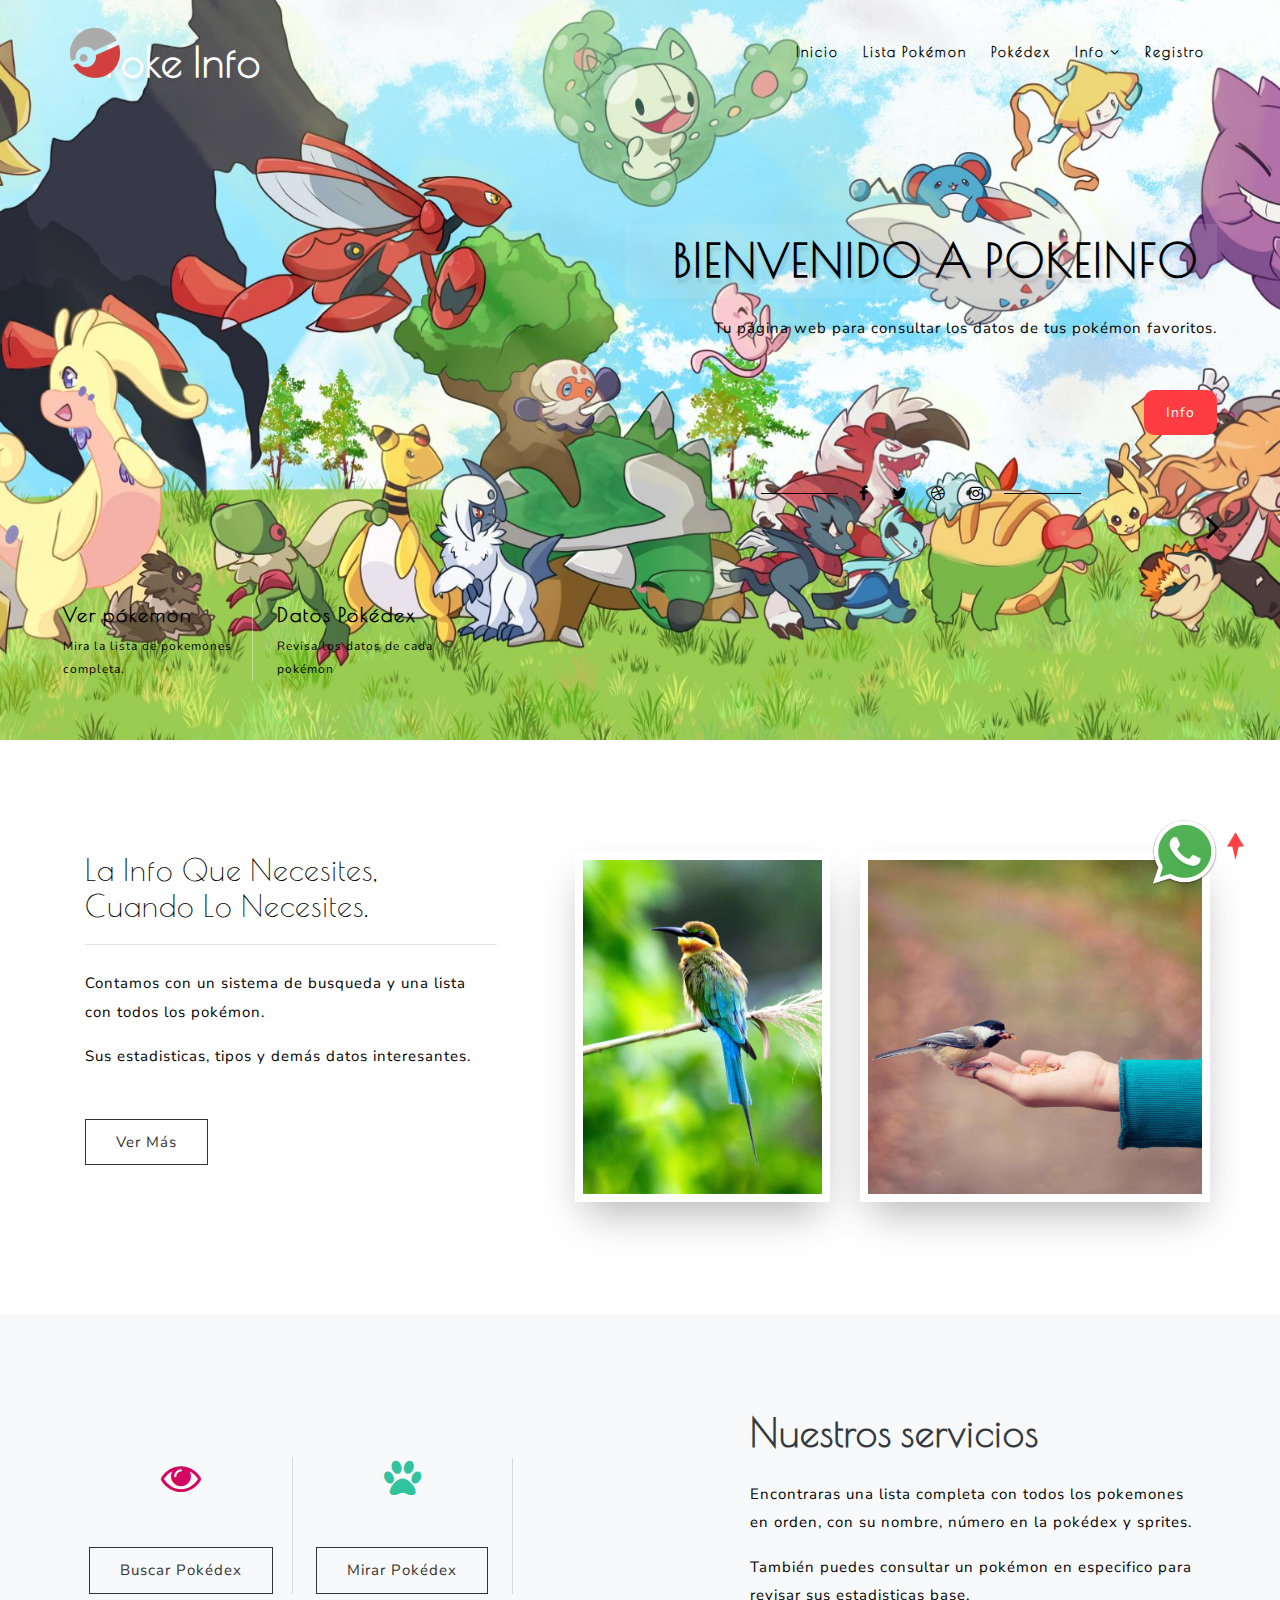
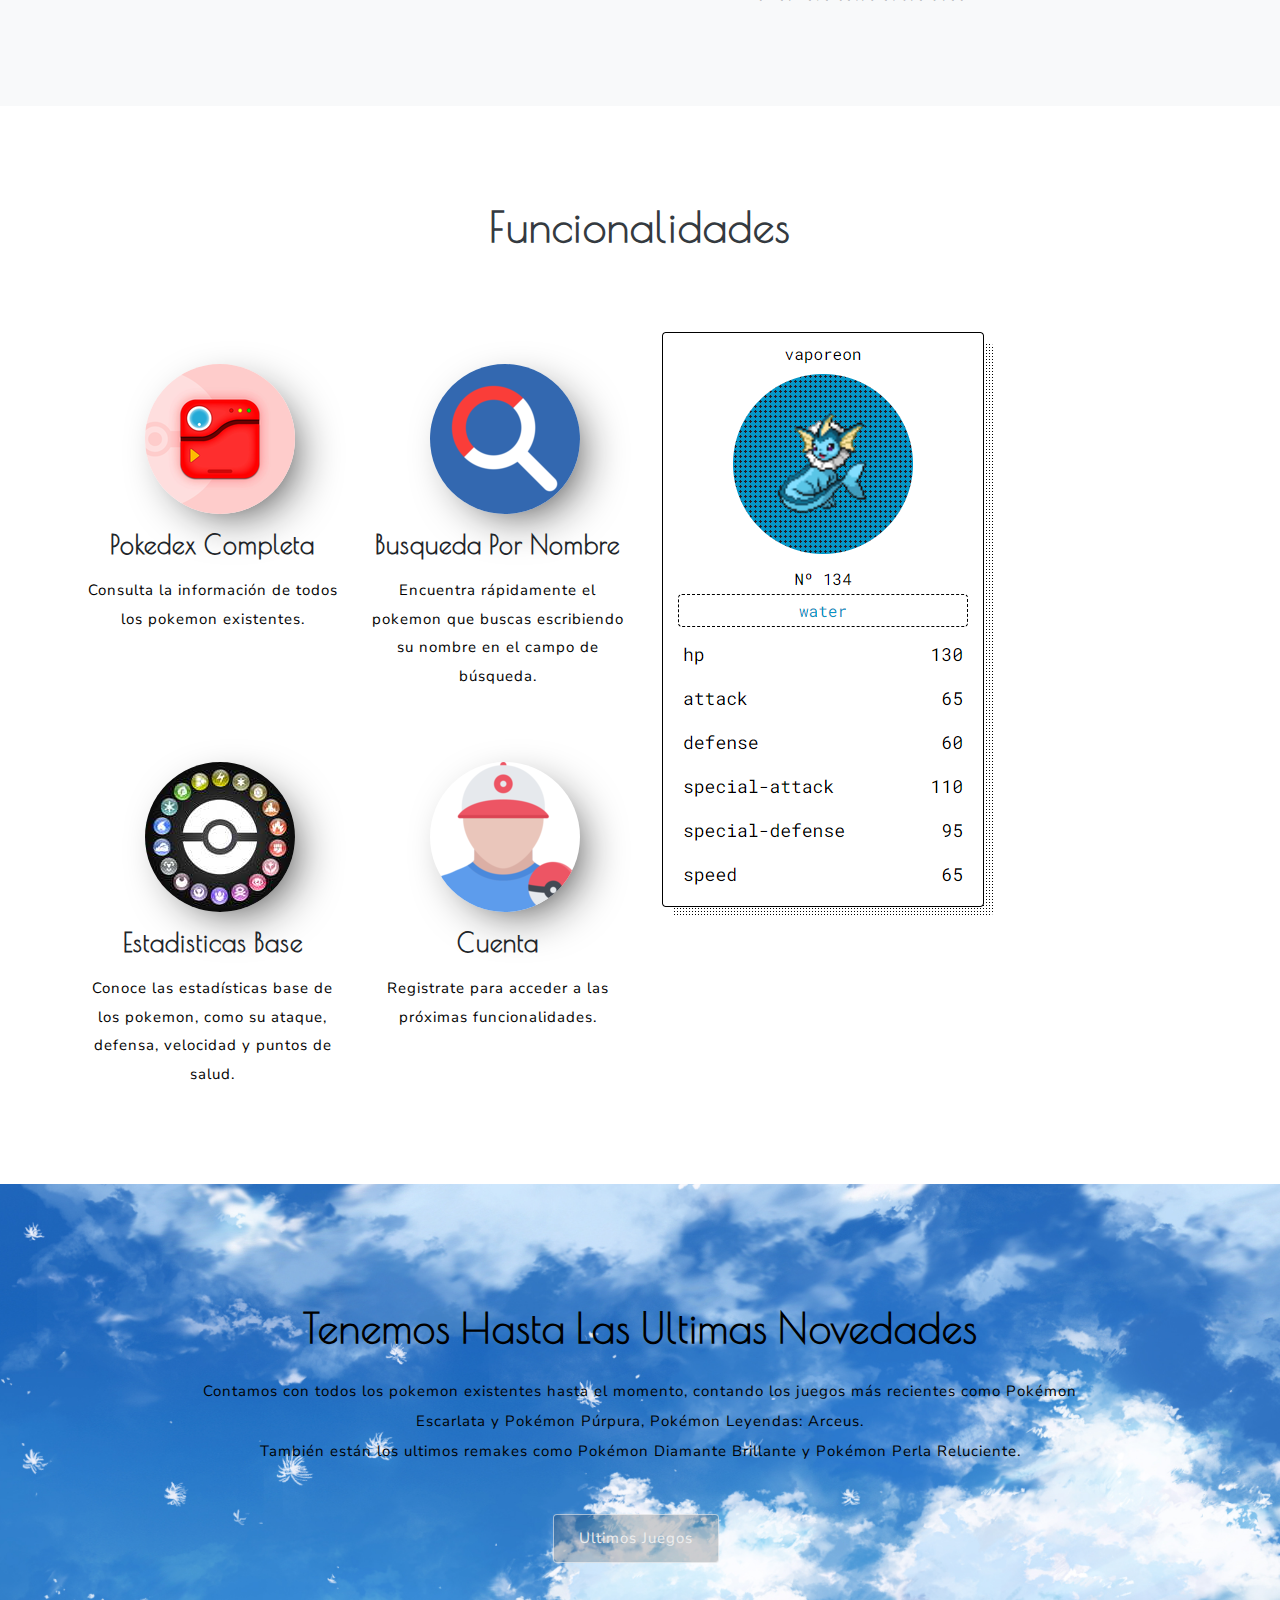
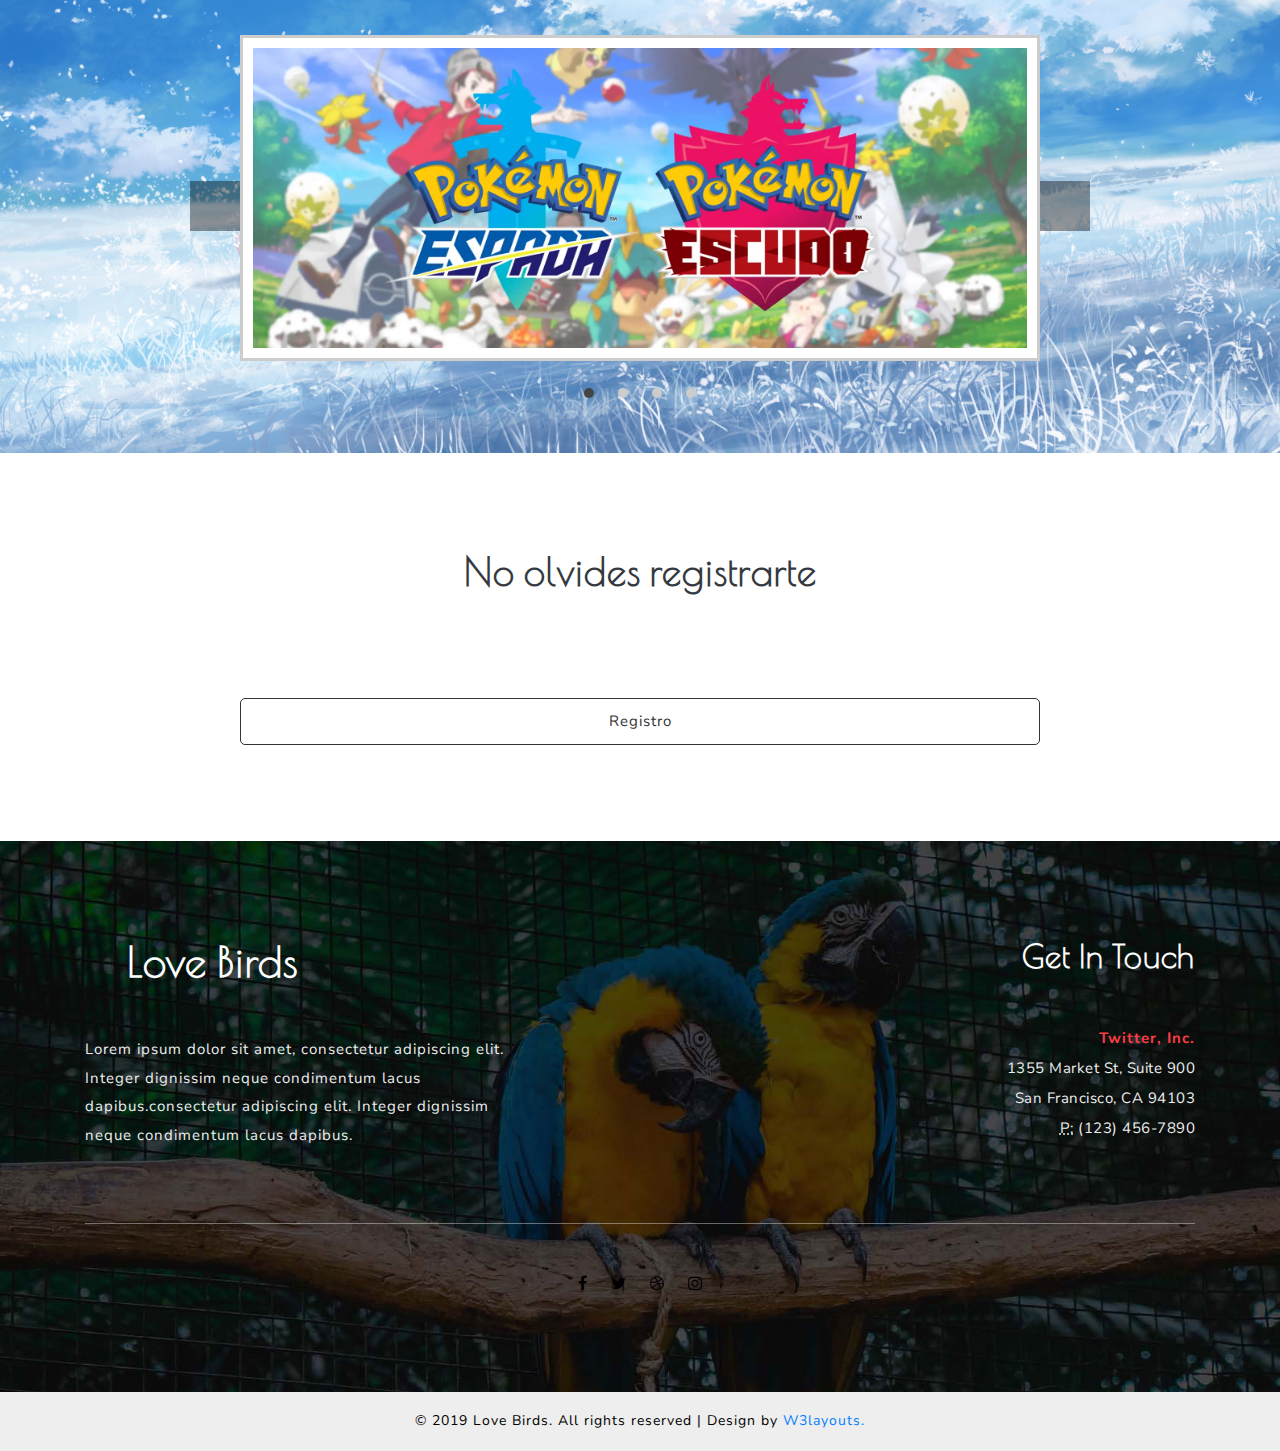
==== commit d9799d06: "Sección Registro" ====
--- a/index.html
+++ b/index.html
@@ -445,11 +445,9 @@
 	<!-- newsletter-->
 	<div class="newsletter py-5 text-center">
 		<div class="newsletter-inner py-xl-5 py-3">
-			<h3 class="title-w3-2 text-bl mb-sm-5 mb-4 let font-weight-bold">Don't forget to Sign up</h3>
+			<h3 class="title-w3-2 text-bl mb-sm-5 mb-4 let font-weight-bold">No olvides registrarte</h3>
 			<div class="newsright pt-2">
-				<form action="#" method="post" class="d-flex">
-					<button class="btn" type="submit">Subscribe</button>
-				</form>
+				<a href="log_in.html" class="text-capitalize button-style-e5 mt-sm-5 mt-4">Registro</a>
 			</div>
 		</div>
 	</div>
--- a/css/style.css
+++ b/css/style.css
@@ -994,6 +994,22 @@
     outline: none;
 }
 
+a.button-style-e5{
+    color: #333;
+    border: 1px solid #333;
+    padding: 11px 30px;
+    display: flex;
+    font-size: 15px;
+    letter-spacing: 1px;
+    justify-content: center;
+    -webkit-border-radius: 0px;
+    -o-border-radius: 0px;
+    -ms-border-radius: 0px;
+    -moz-border-radius: 0px;
+    border-radius: 5px;
+    outline: none;
+}
+
 h3.main-title-w3pvt {
     font-size: 30px;
     letter-spacing: 1px;
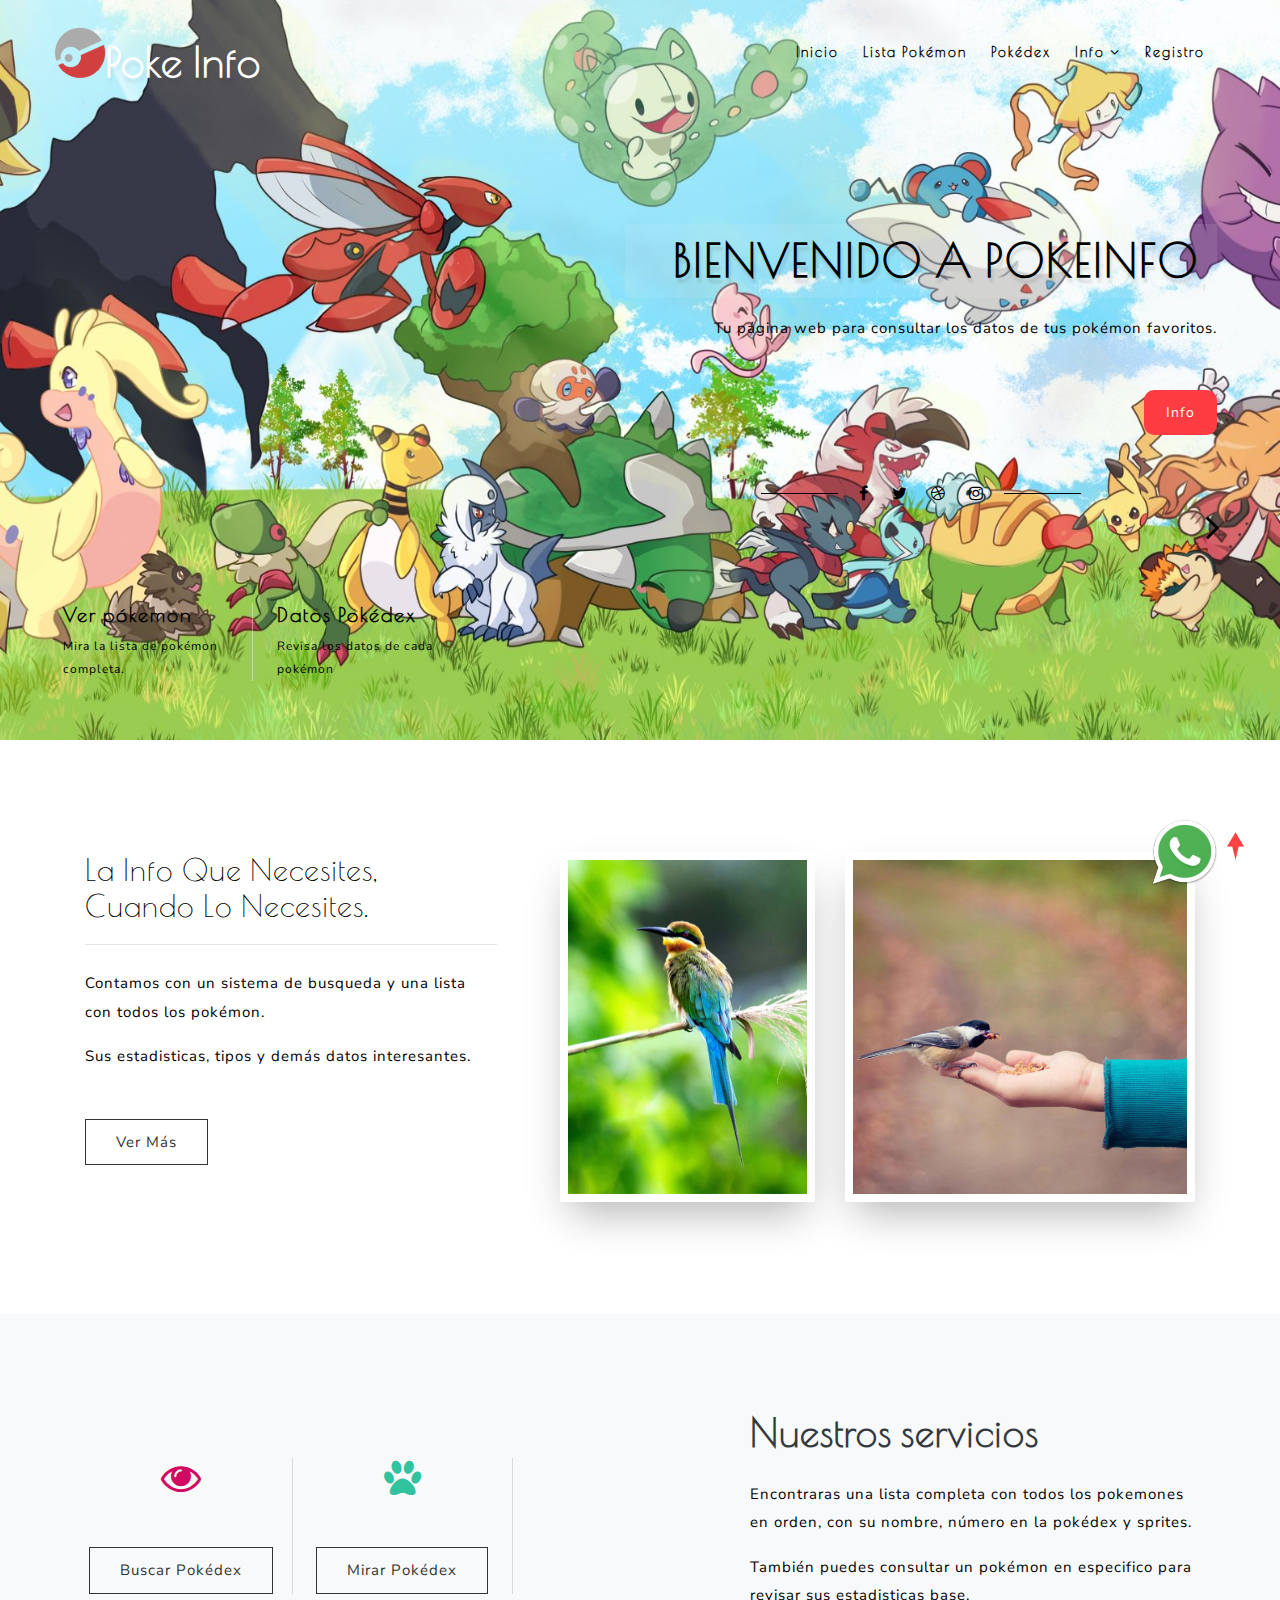
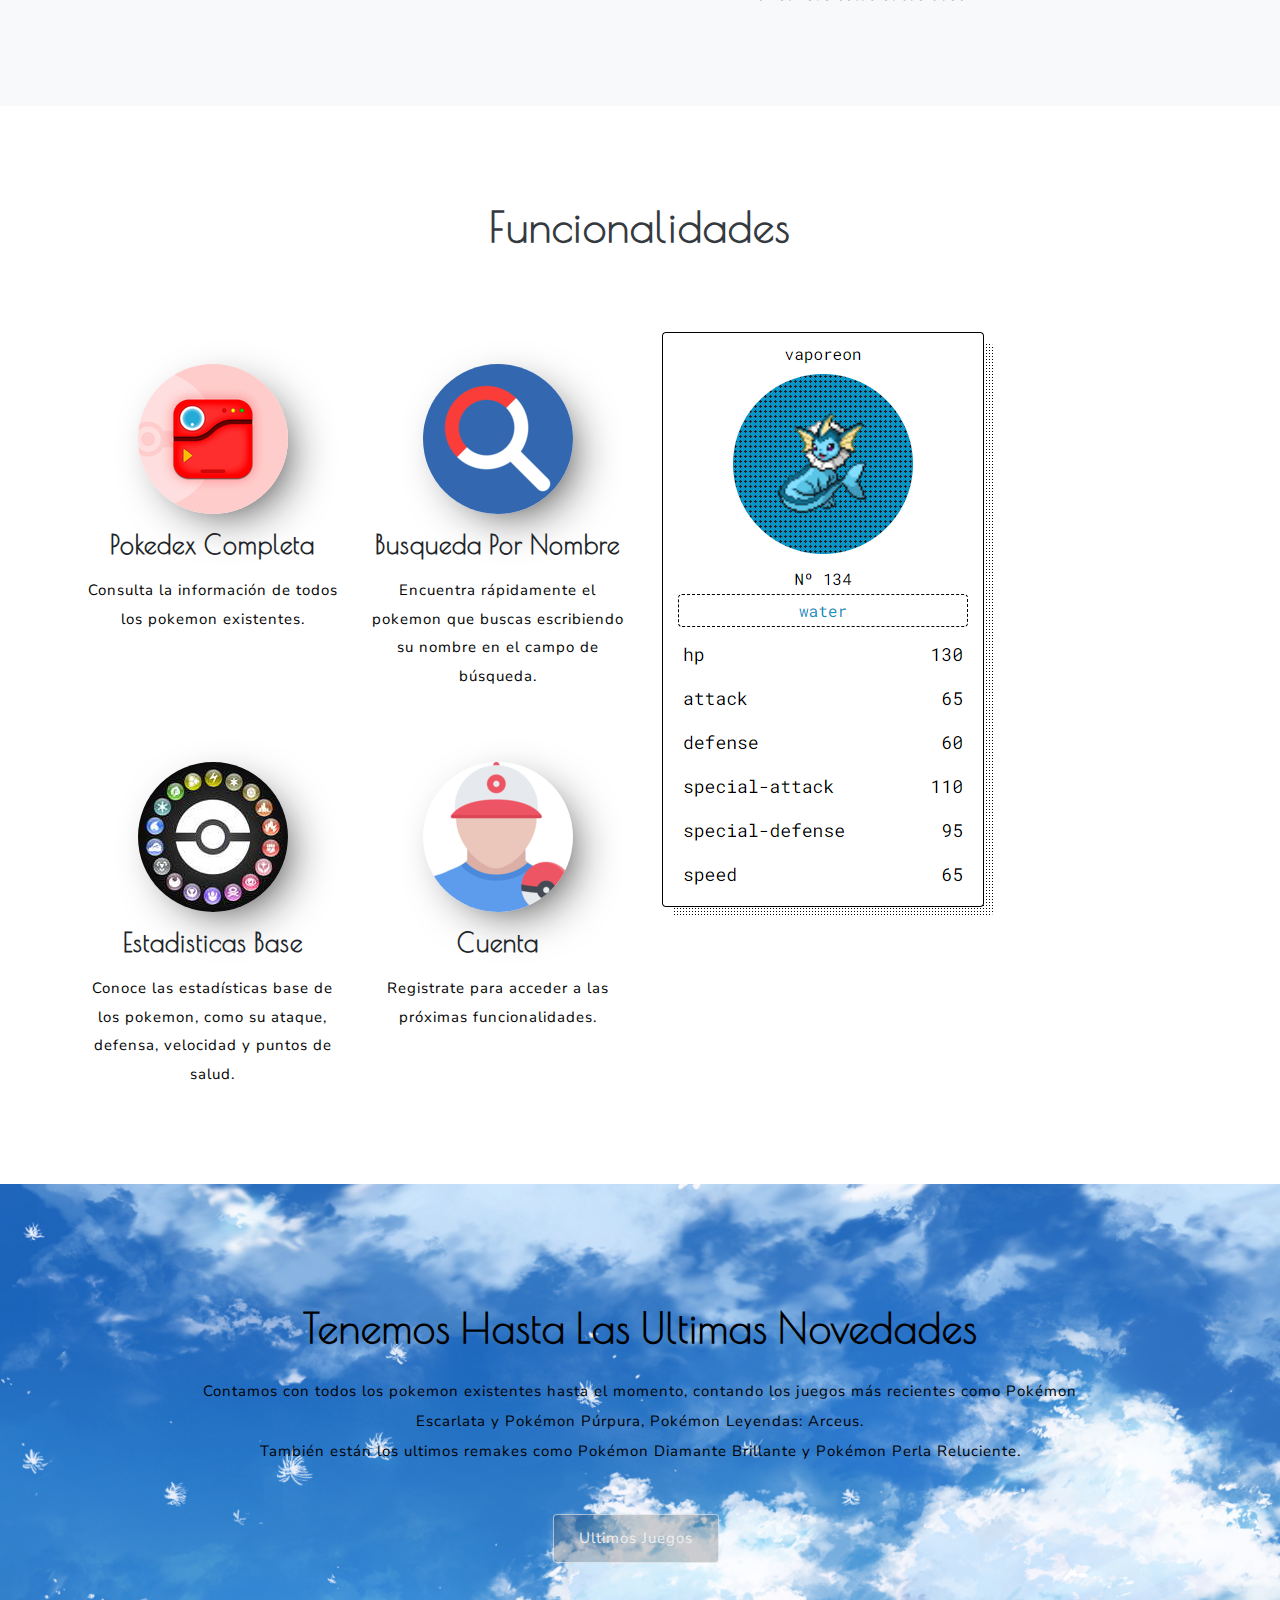
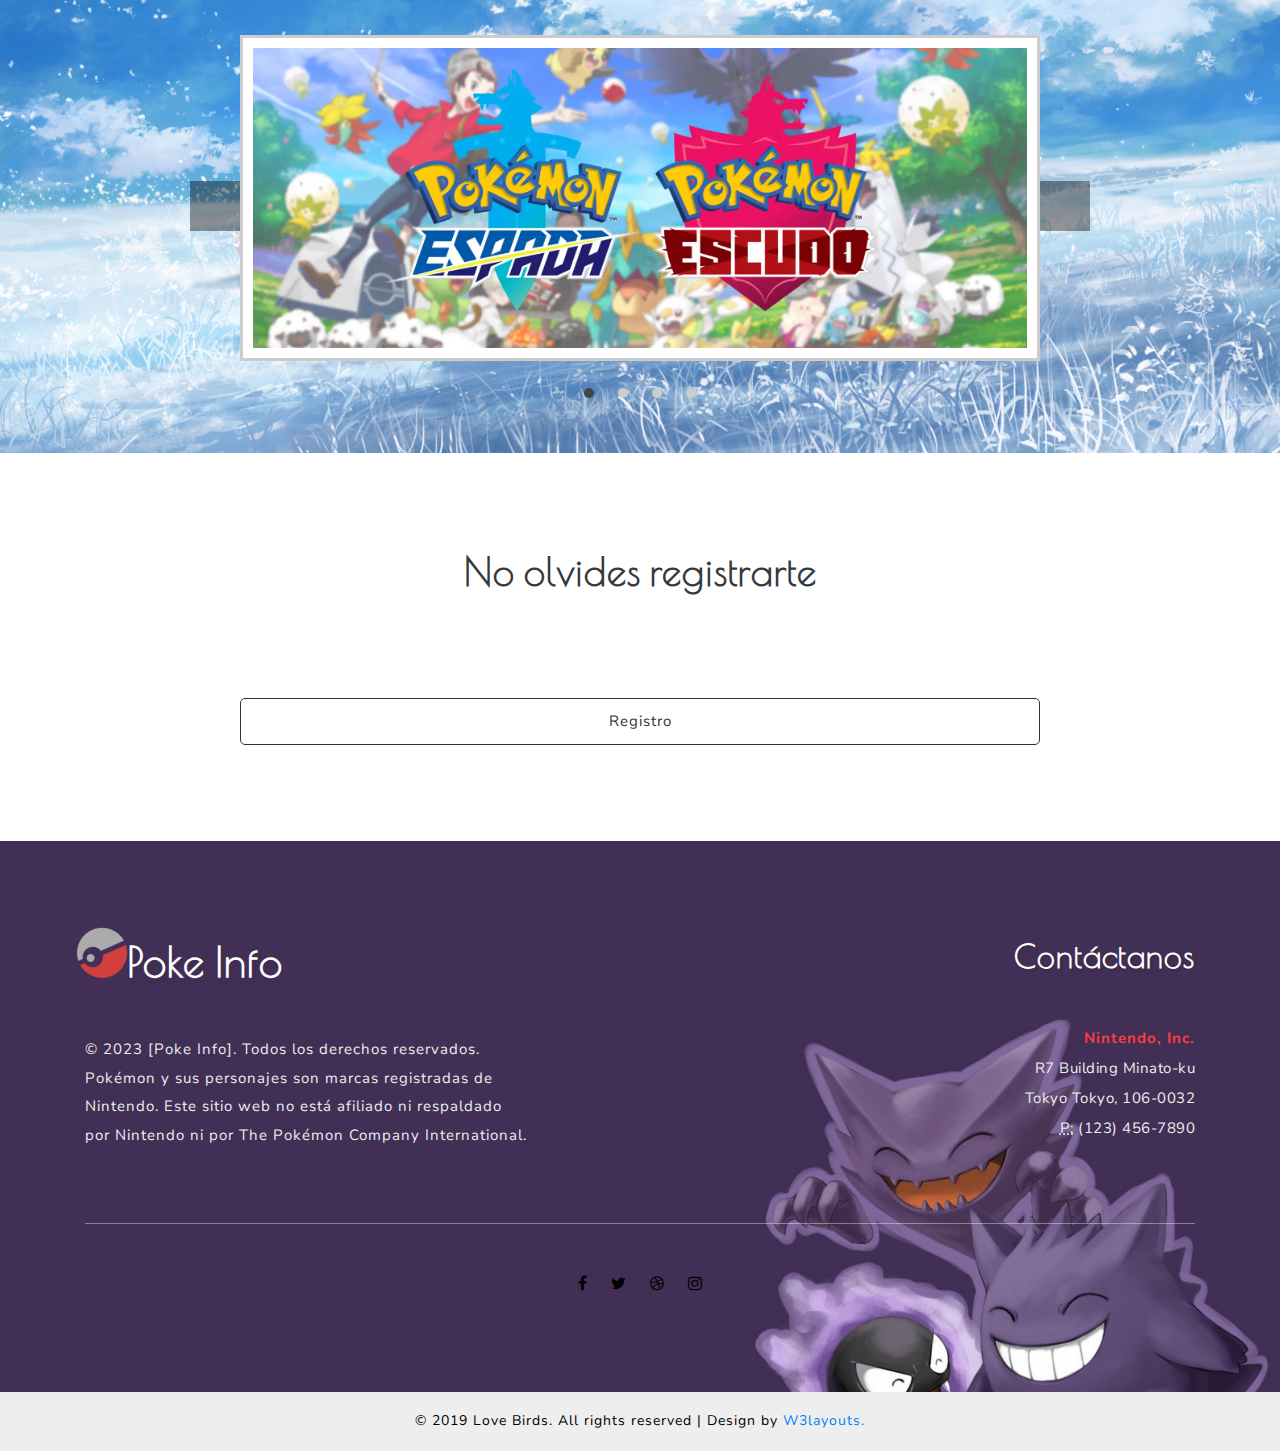
==== commit 95b27b80: "Personalización Footer" ====
--- a/index.html
+++ b/index.html
@@ -91,7 +91,6 @@
 										<li><a href="#about" class="drop-text">Acerca de</a></li>
 										<li><a href="#birds" class="drop-text">Funcionalidades</a></li>
 										<li><a href="#middle" class="drop-text">Novedades</a></li>
-										<li><a href="#testi" class="drop-text">Testimonials</a></li>
 									</ul>
 								</li>
 								<li><a href="log_in.html">Registro </a></li>
@@ -264,7 +263,7 @@
 				<div class="d-flex">
 					<div class="col-xl-2 col-md-3 col-sm-4 col-6 w3pvt-grids-1">
 						<h5 class="text-wh font-weight-bold let mb-2">Ver pókemon</h5>
-						<p>Mira la lista de pokemones completa.</p>
+						<p>Mira la lista de pokémon completa.</p>
 					</div>
 					<div class="col-xl-2 col-md-3 col-sm-4 col-6 w3pvt-grids-1 pl-4">
 						<h5 class="text-wh font-weight-bold let mb-2">Datos Pokédex</h5>
@@ -370,7 +369,7 @@
 					</div>
 				</div>
 				<div>
-					<img src="images/funcion_1.PNG" class="img-fluid" alt="">
+					<img src="images/funcion_1.PNG" class="img-fluid-2" alt="">
 				</div>
 			</div>
 		</div>
@@ -460,21 +459,18 @@
 				<div class="col-lg-5 footer-left-info text-left">
 					<div class="logo-footer">
 						<h2>
-							<a href="index.html">Love Birds<img src="images/logo2.png" alt="" class="img-fluid"></a>
+							<a href="index.html">Poke Info<img src="images/logopoke.png" alt="" class="img-fluid"></a>
 						</h2>
 					</div>
-					<p class="mt-lg-5 mt-4">Lorem ipsum dolor sit amet, consectetur adipiscing elit. Integer dignissim
-						neque
-						condimentum
-						lacus dapibus.consectetur adipiscing elit. Integer dignissim neque condimentum lacus dapibus.
+					<p class="mt-lg-5 mt-4">© 2023 [Poke Info]. Todos los derechos reservados. Pokémon y sus personajes son marcas registradas de Nintendo. Este sitio web no está afiliado ni respaldado por Nintendo ni por The Pokémon Company International.
 					</p>
 				</div>
 				<div class="col-lg-6 footer-right-info text-right offset-lg-1 mt-lg-0 mt-5">
-					<h6>Get In Touch</h6>
+					<h6>Contáctanos</h6>
 					<address class="ad-info mt-lg-5 mt-4">
-						<strong>Twitter, Inc.</strong>
-						<br> 1355 Market St, Suite 900
-						<br> San Francisco, CA 94103
+						<strong>Nintendo, Inc.</strong>
+						<br> R7 Building Minato-ku 
+						<br> Tokyo Tokyo, 106-0032
 						<br>
 						<abbr title="Phone">P:</abbr> (123) 456-7890
 					</address>
--- a/css/style.css
+++ b/css/style.css
@@ -1356,7 +1356,7 @@
     position: absolute;
     left: -4%;
     transform: rotate(-24deg);
-    width: 50%;
+    width: 25%;
     top: 17%;
 }
 
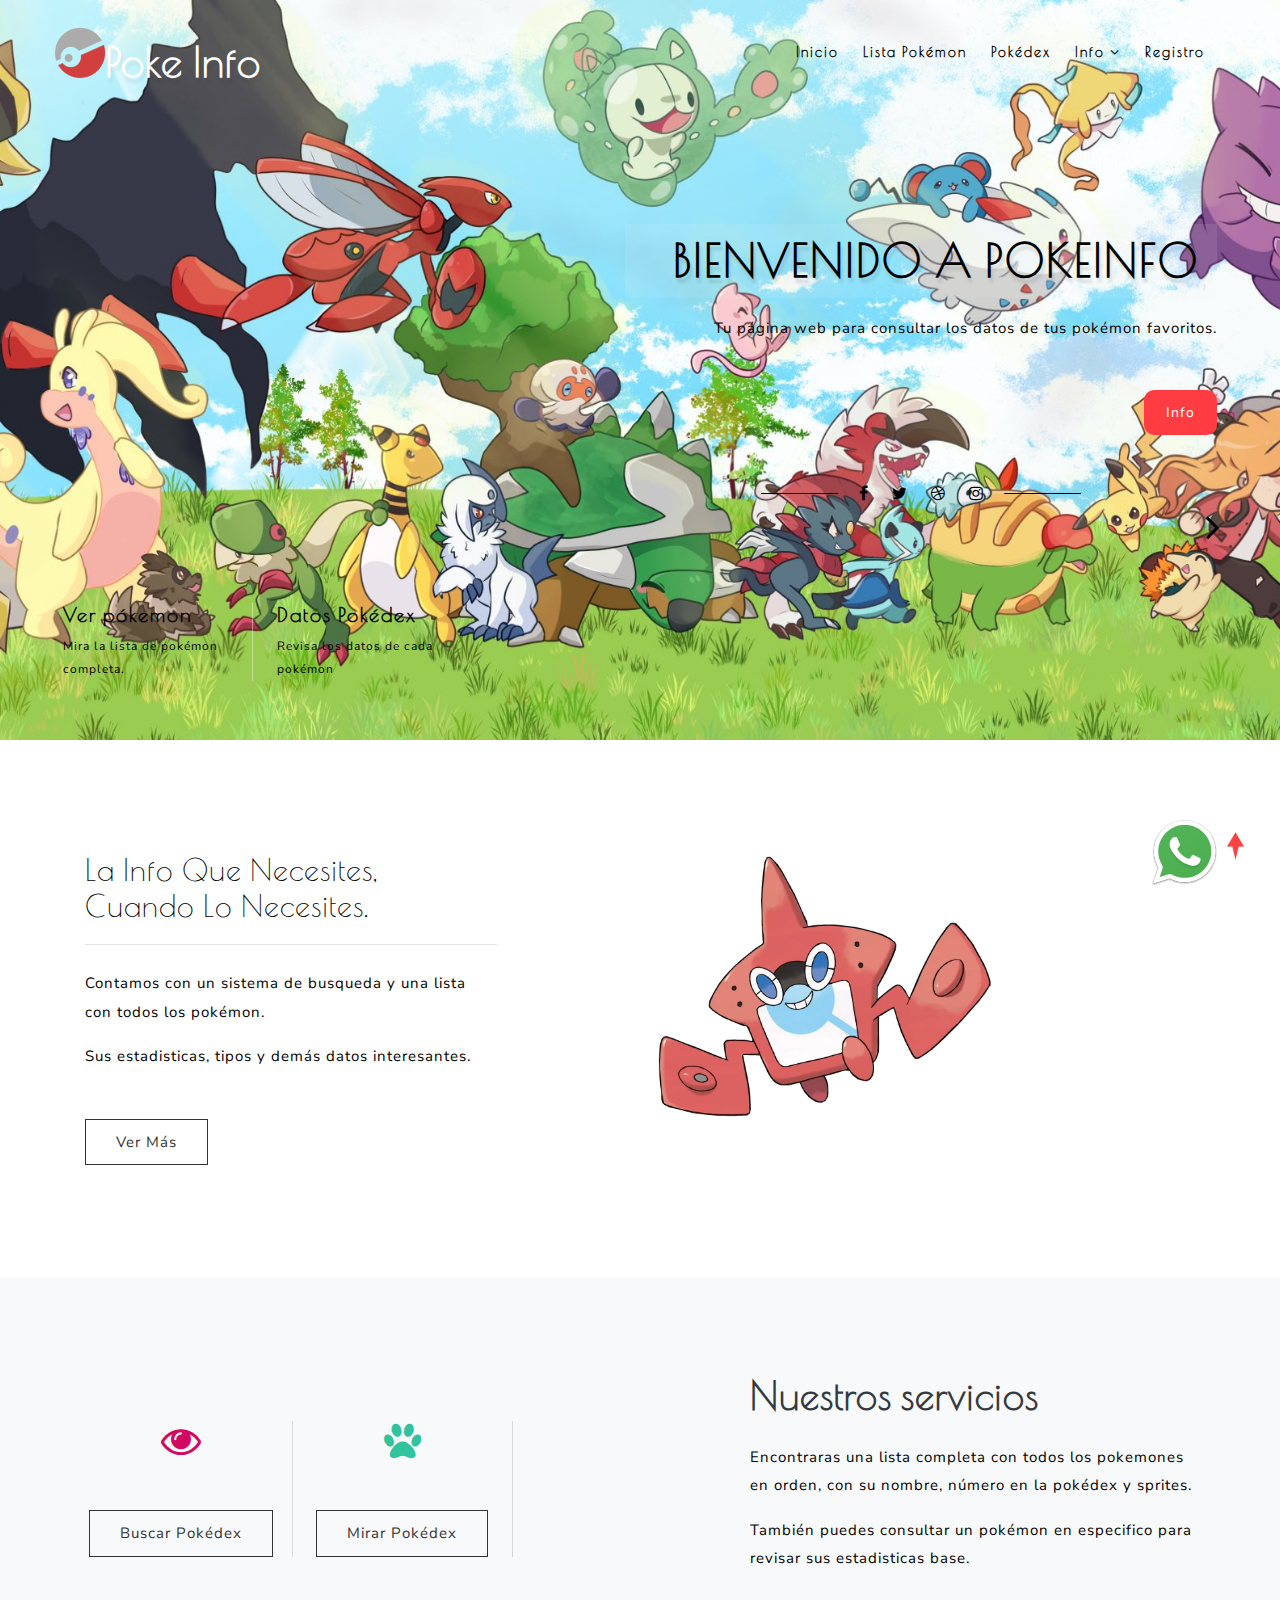
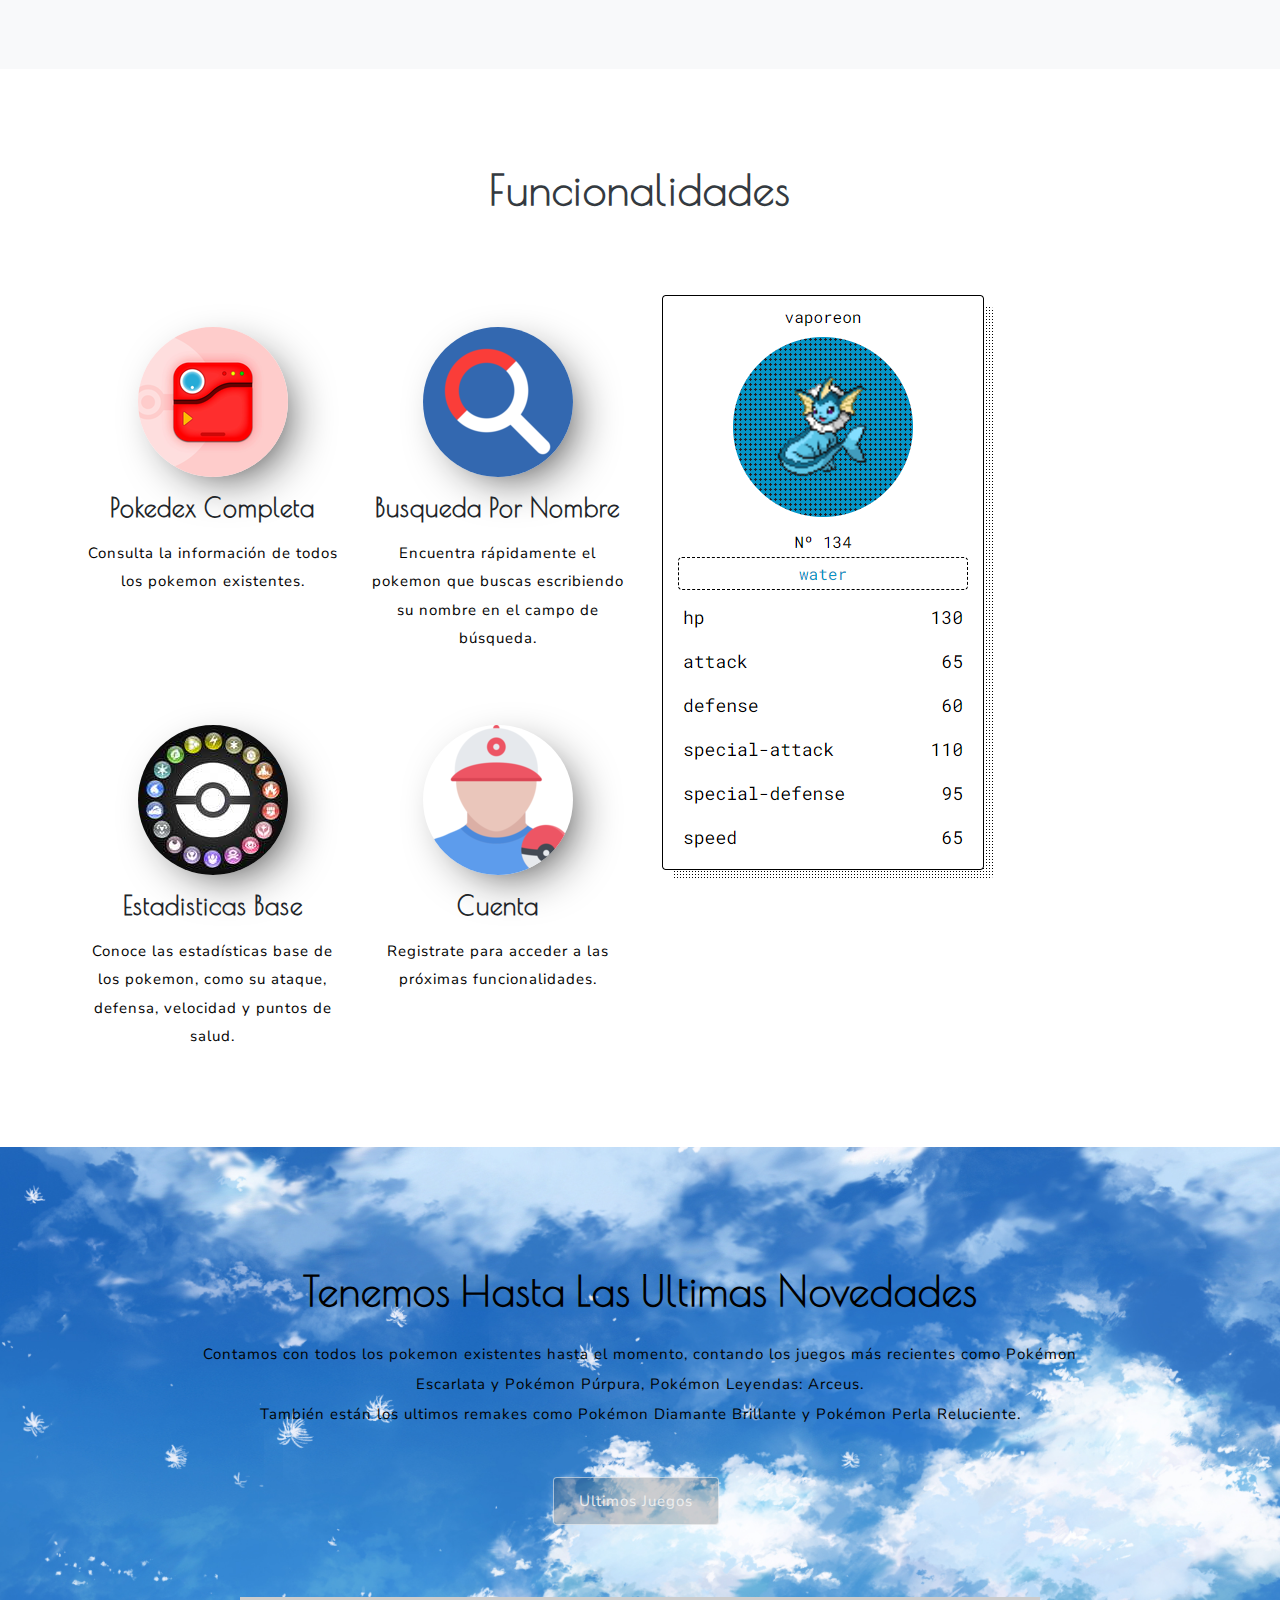
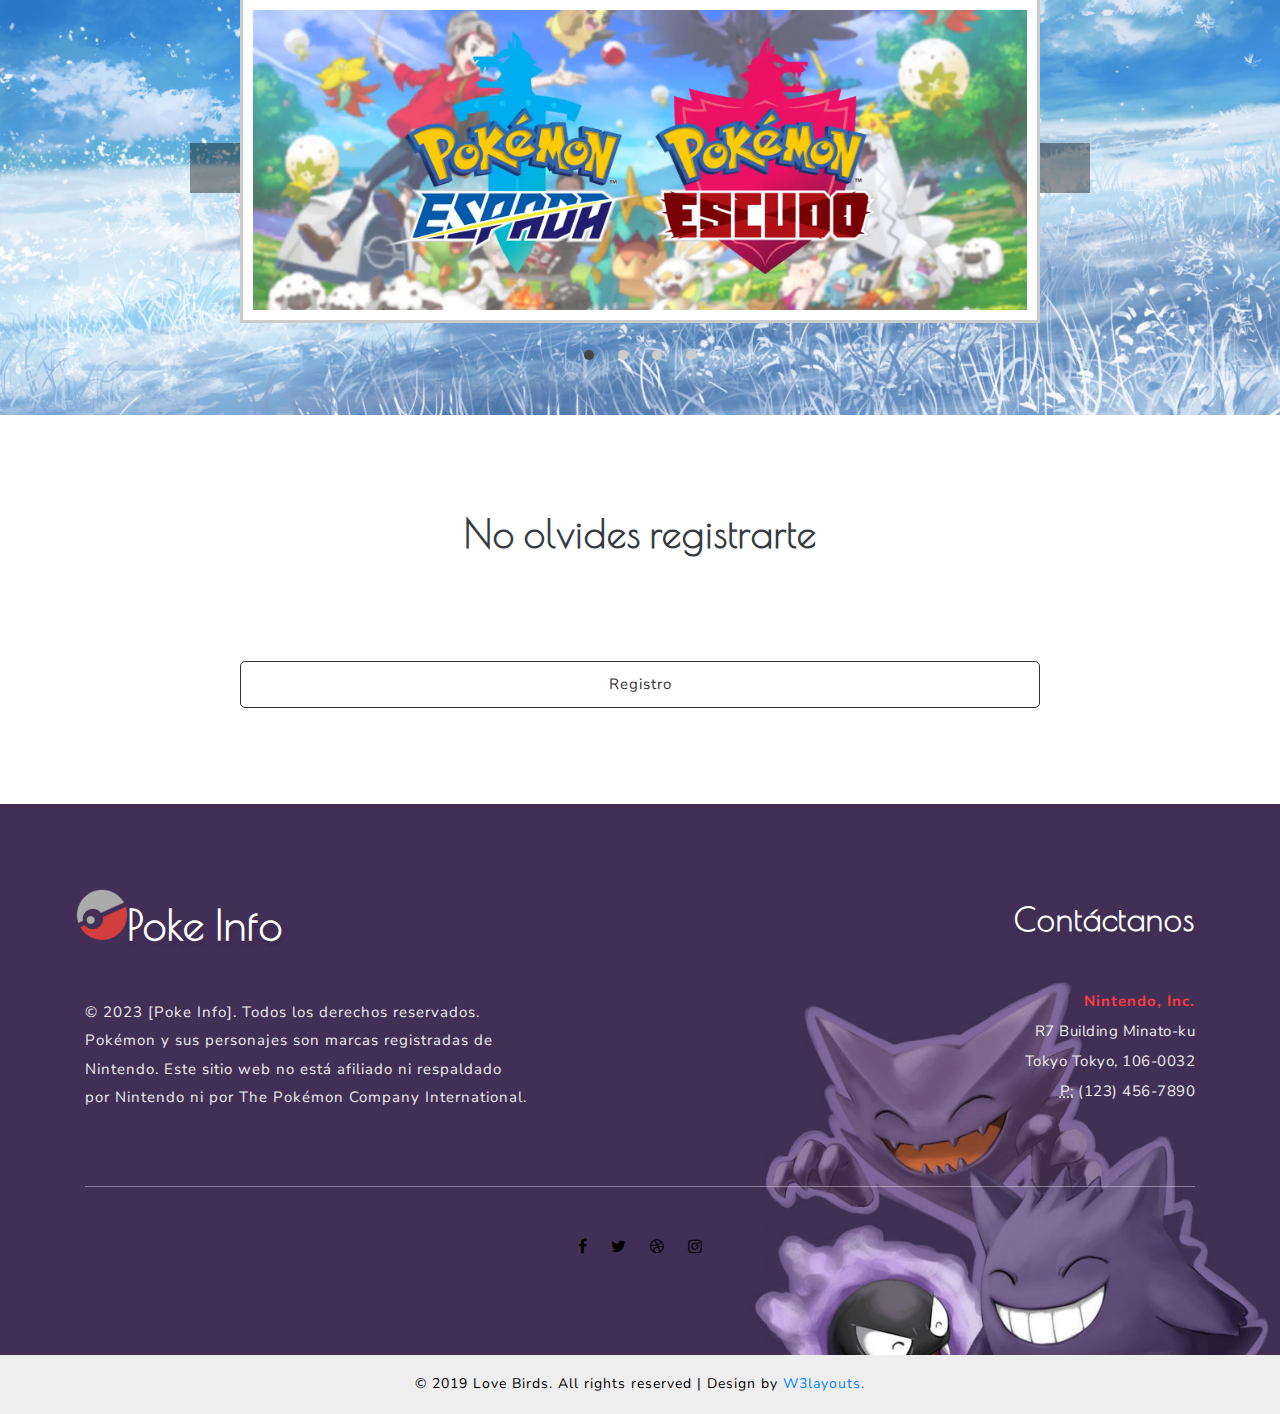
==== commit 24a10d70: "Personalización acerca de" ====
--- a/index.html
+++ b/index.html
@@ -291,11 +291,8 @@
 					<p class="mt-3">Sus estadisticas, tipos y demás datos interesantes.</p>
 					<a href="#birds" class="text-capitalize button-style-w3 mt-sm-5 mt-4">Ver más</a>
 				</div>
-				<div class="col-lg-3 col-sm-5 about-right mt-lg-0 mt-5">
+				<div class="col-lg-4 col-sm-7 mt-lg-0 mt-5 about-right">
 					<img src="images/a2.jpg" class="img-fluid" alt="" />
-				</div>
-				<div class="col-lg-4 col-sm-7 mt-lg-0 mt-5 about-right">
-					<img src="images/a1.jpg" class="img-fluid" alt="" />
 				</div>
 			</div>
 		</div>
--- a/css/style.css
+++ b/css/style.css
@@ -1018,8 +1018,7 @@
 
 .about-right img {
     background: #fff;
-    box-shadow: 0 20px 40px -10px rgba(0, 0, 0, .3);
-    padding: 8px;
+    margin-left: 90px;
 }
 
 /* //about */
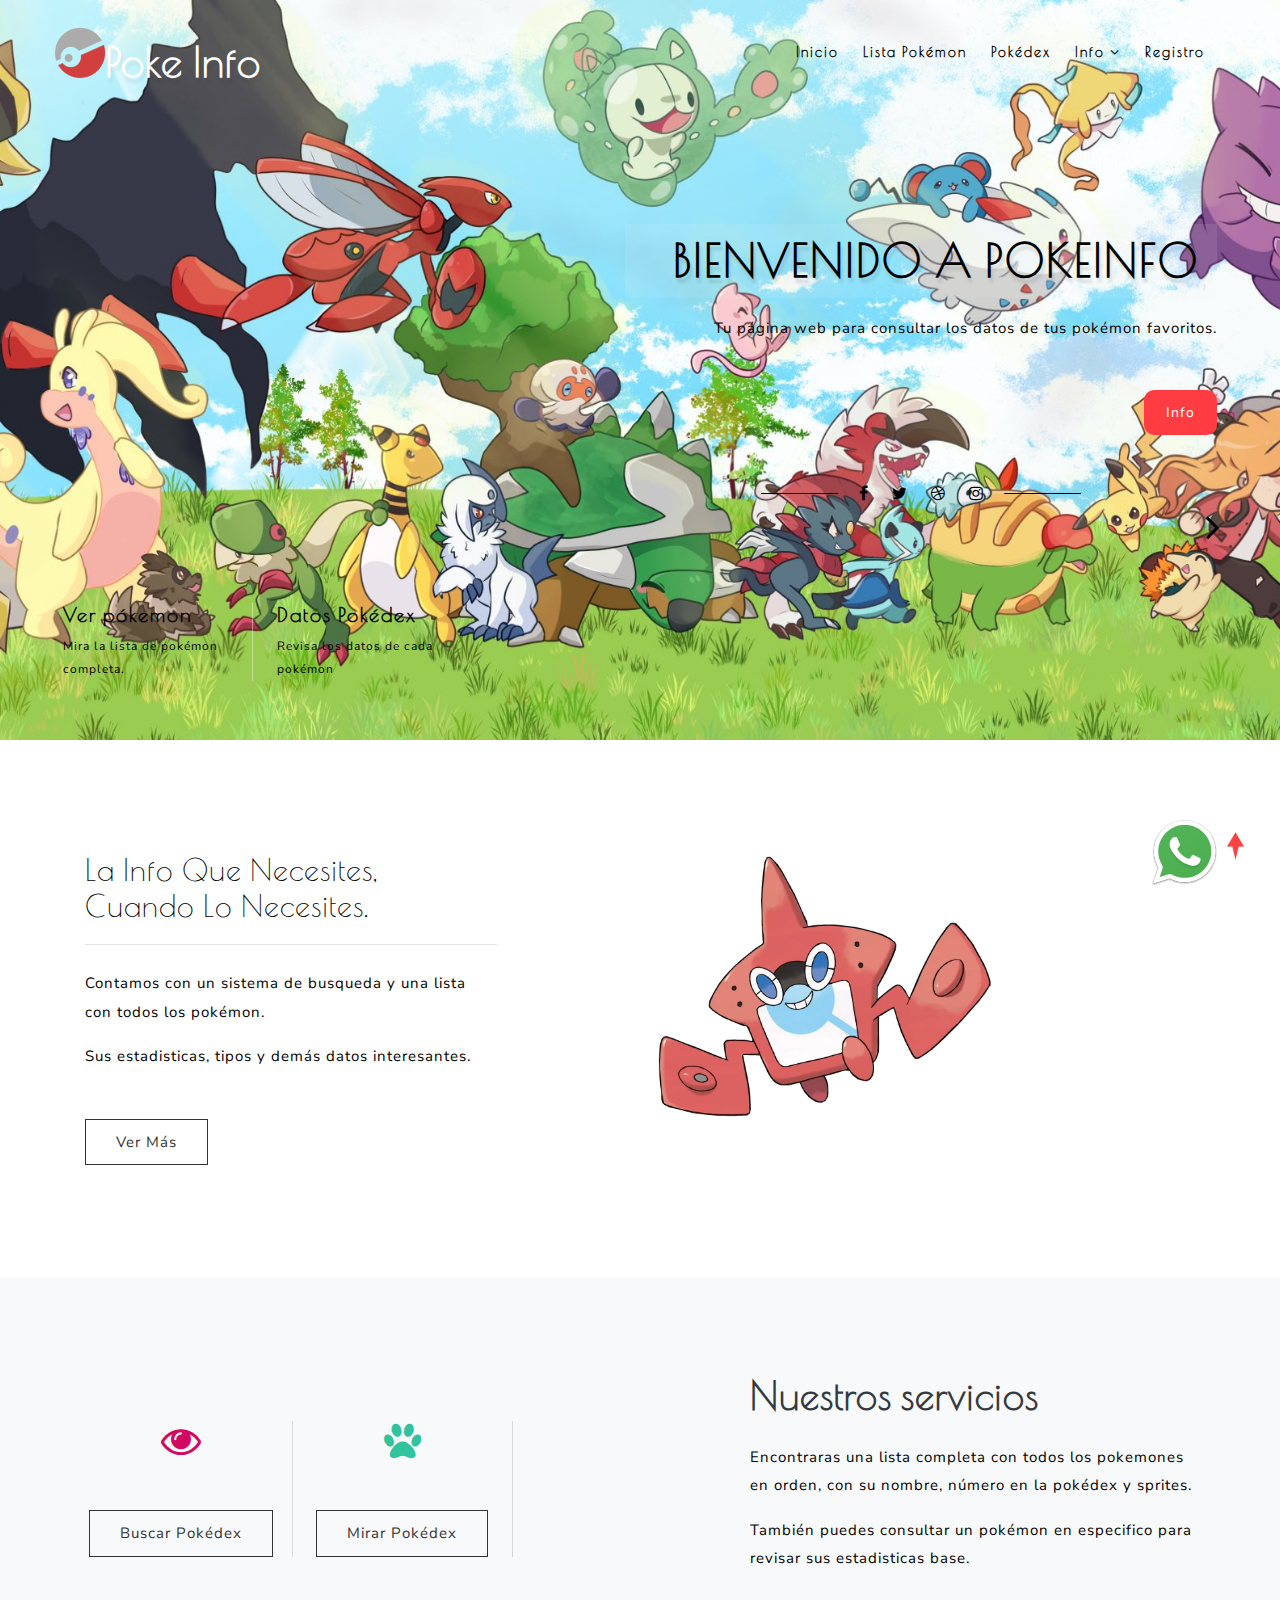
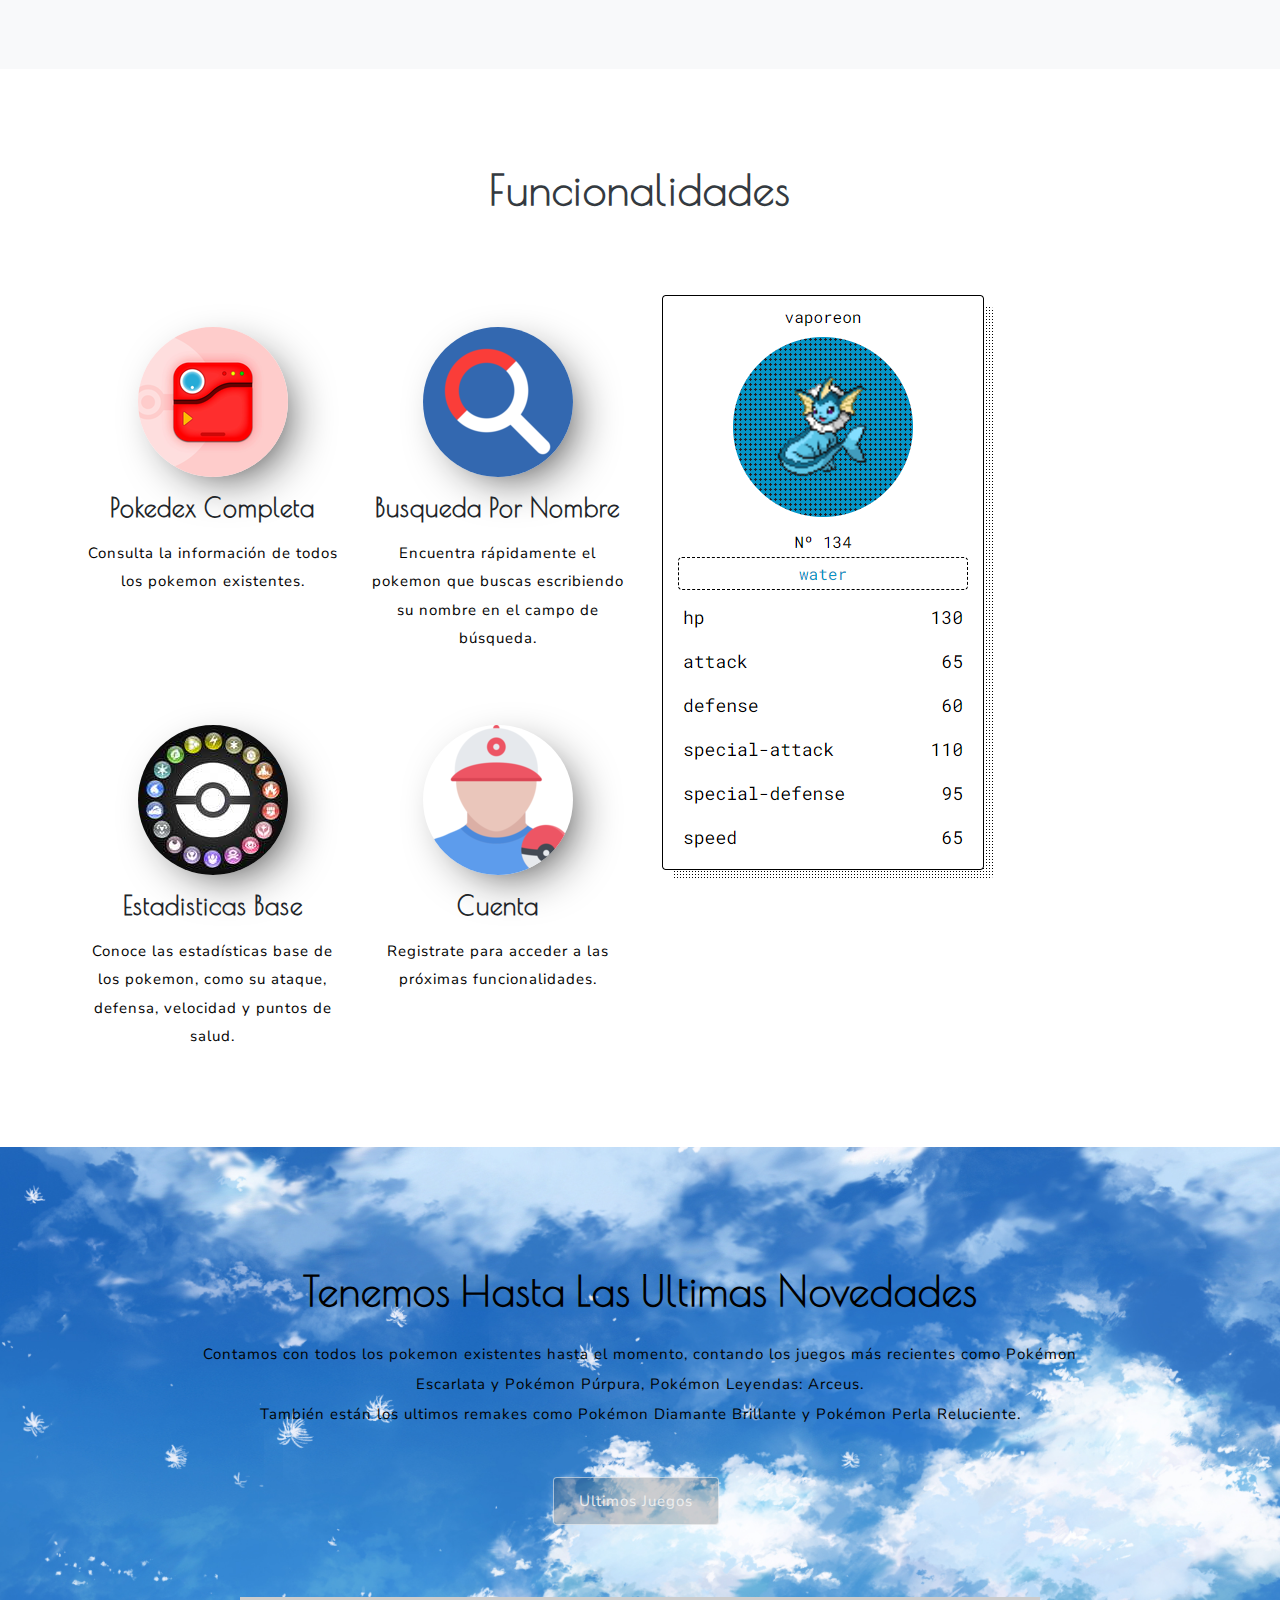
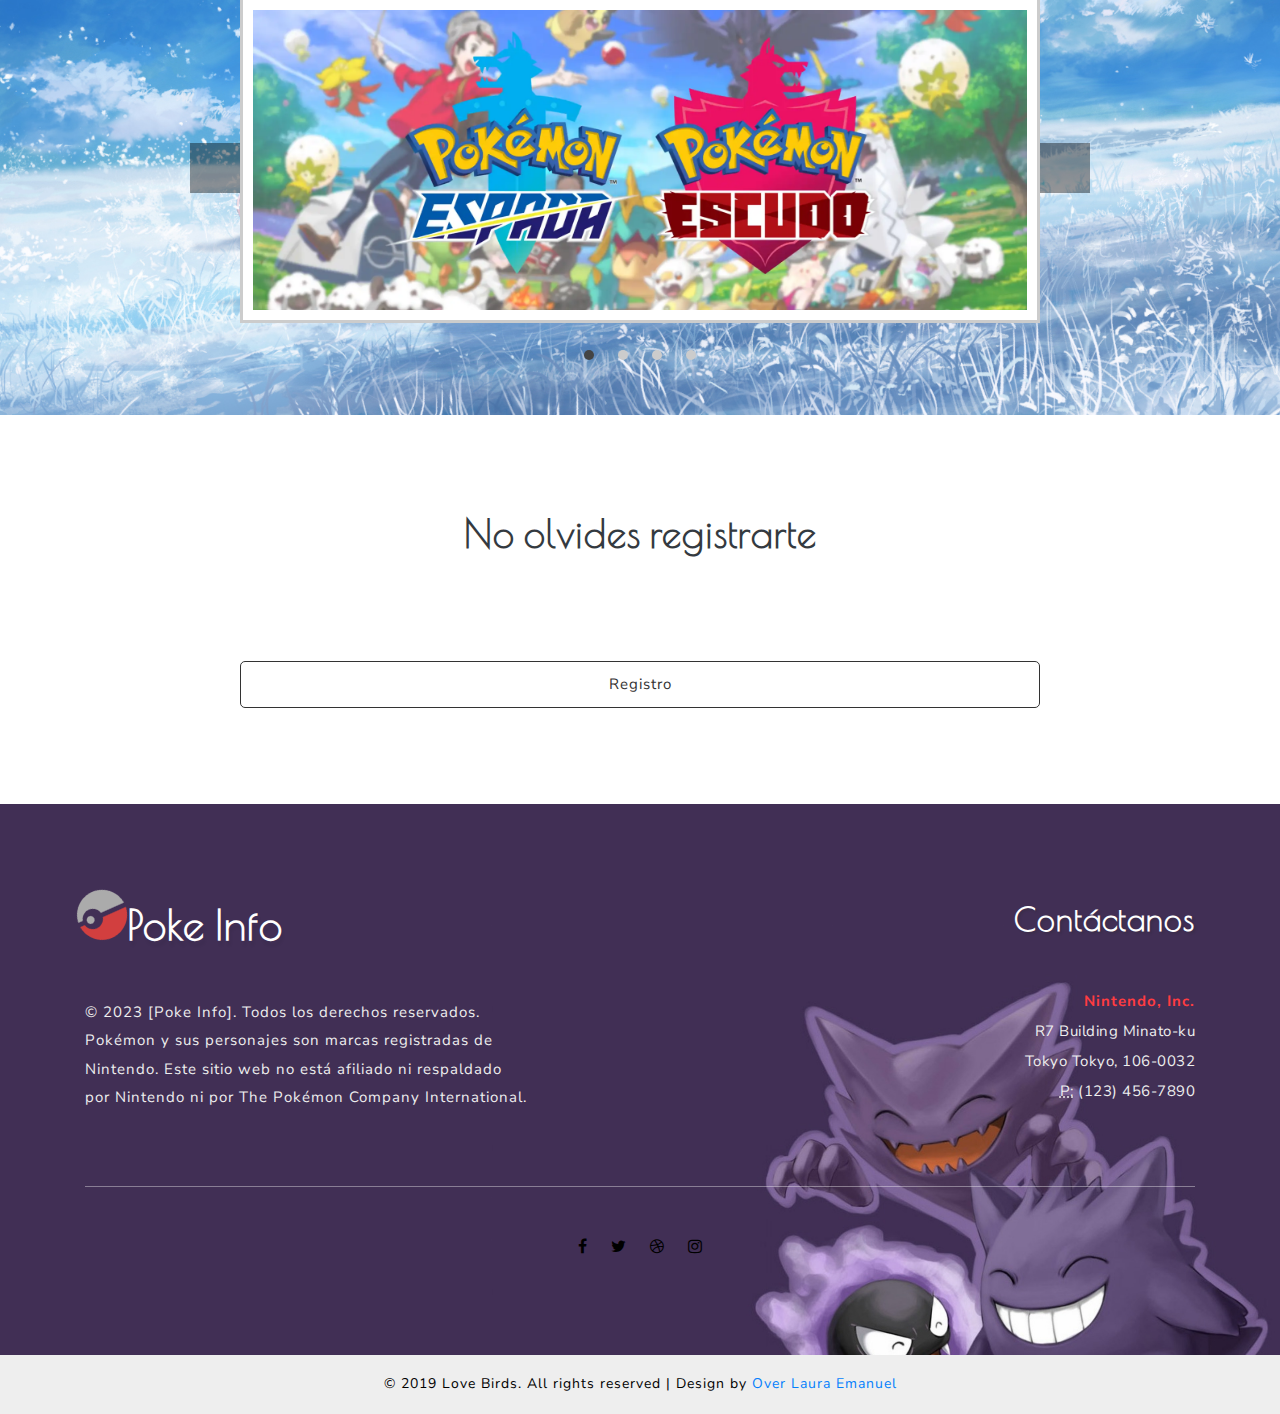
==== commit e6804540: "Footer" ====
--- a/index.html
+++ b/index.html
@@ -15,7 +15,7 @@
 	<meta name="viewport" content="width=device-width, initial-scale=1">
 	<meta charset="UTF-8" />
 	<meta name="keywords"
-		content="Love Birds Responsive web template, Bootstrap Web Templates, Flat Web Templates, Android Compatible web template, Smartphone Compatible web template, free webdesigns for Nokia, Samsung, LG, SonyEricsson, Motorola web design" />
+		content="Pokemon 👍" />
 	<script>
 		addEventListener("load", function () {
 			setTimeout(hideURLbar, 0);
@@ -505,7 +505,10 @@
 	<!-- copyright -->
 	<div class="cpy-right text-center py-3">
 		<p>© 2019 Love Birds. All rights reserved | Design by
-			<a href="http://w3layouts.com"> W3layouts.</a>
+			<a href="mailto:over.orozco@upb.edu.co">Over</a>
+			<a href="mailto:laura.caycedo@upb.edu.co">Laura</a>
+			<a href="mailto:emanuel.gomez@upb.edu.co">Emanuel</a>
+
 		</p>
 	</div>
 	<!-- //copyright -->
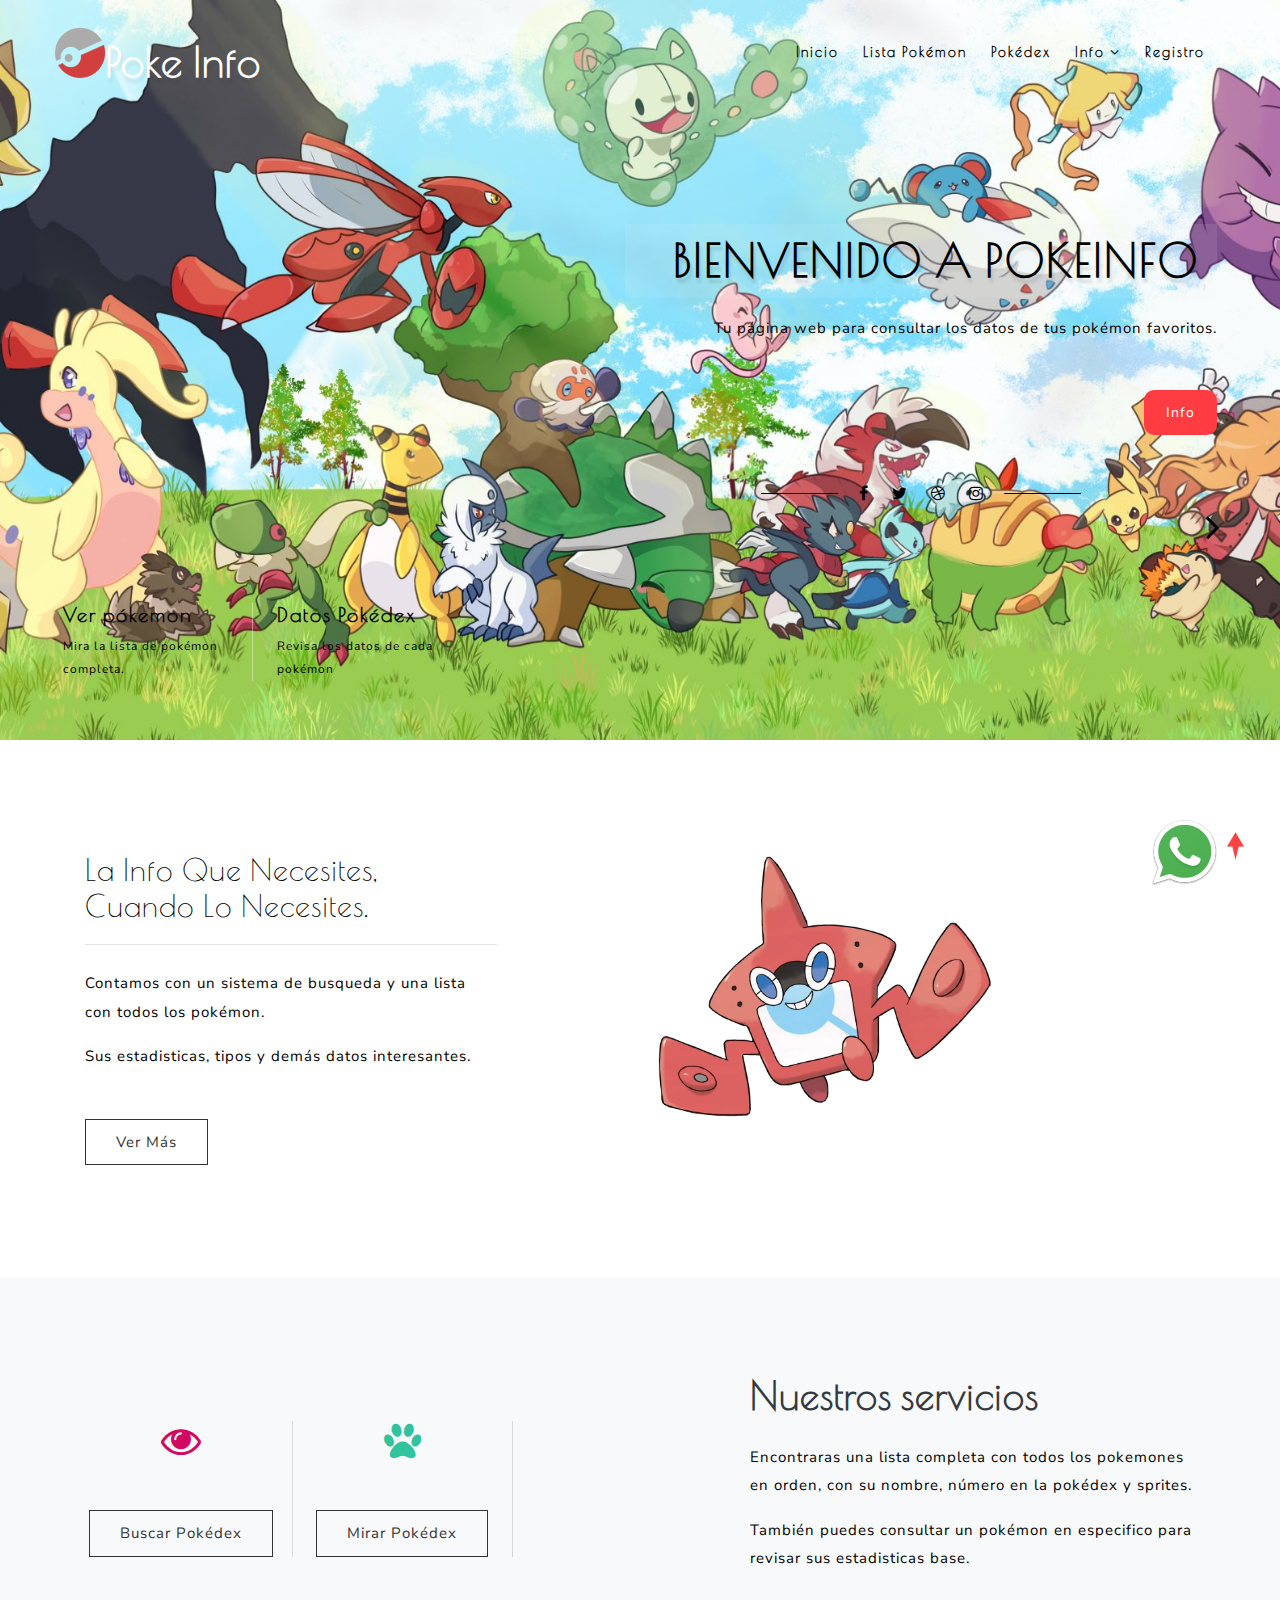
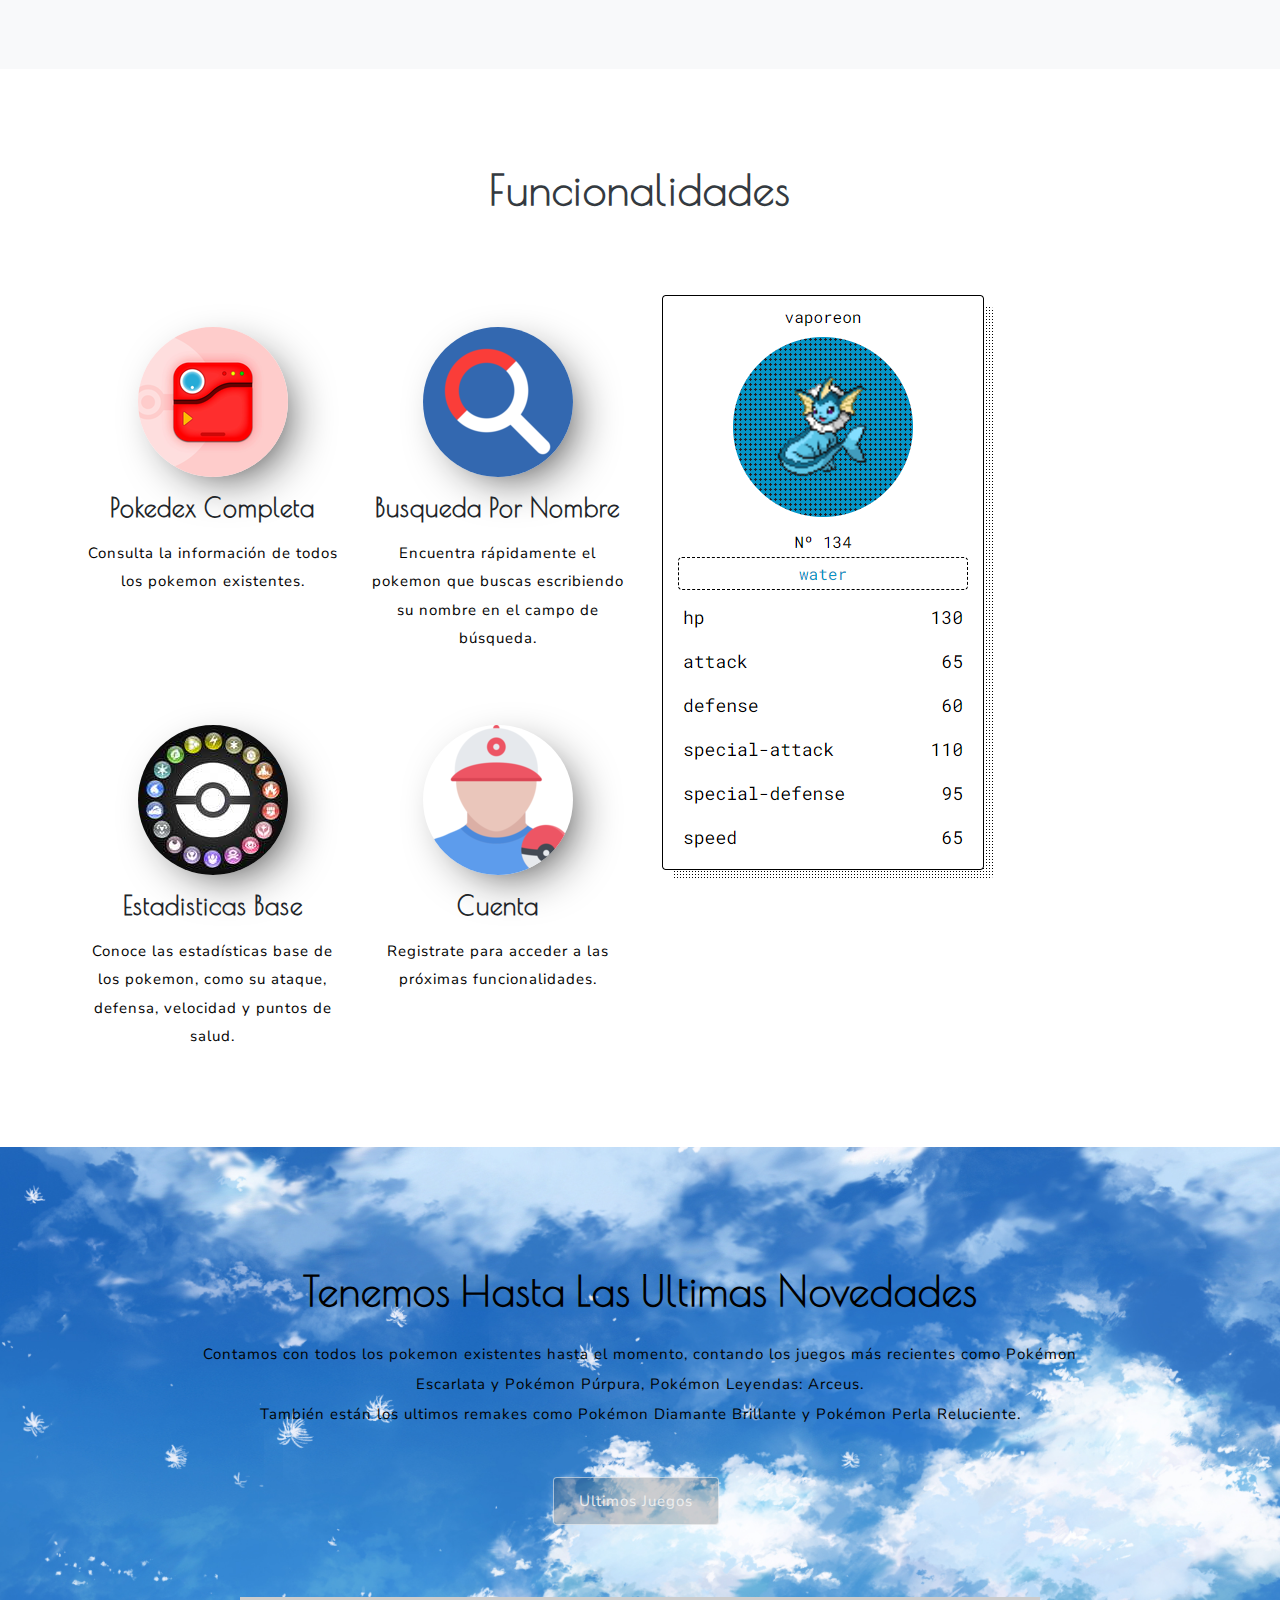
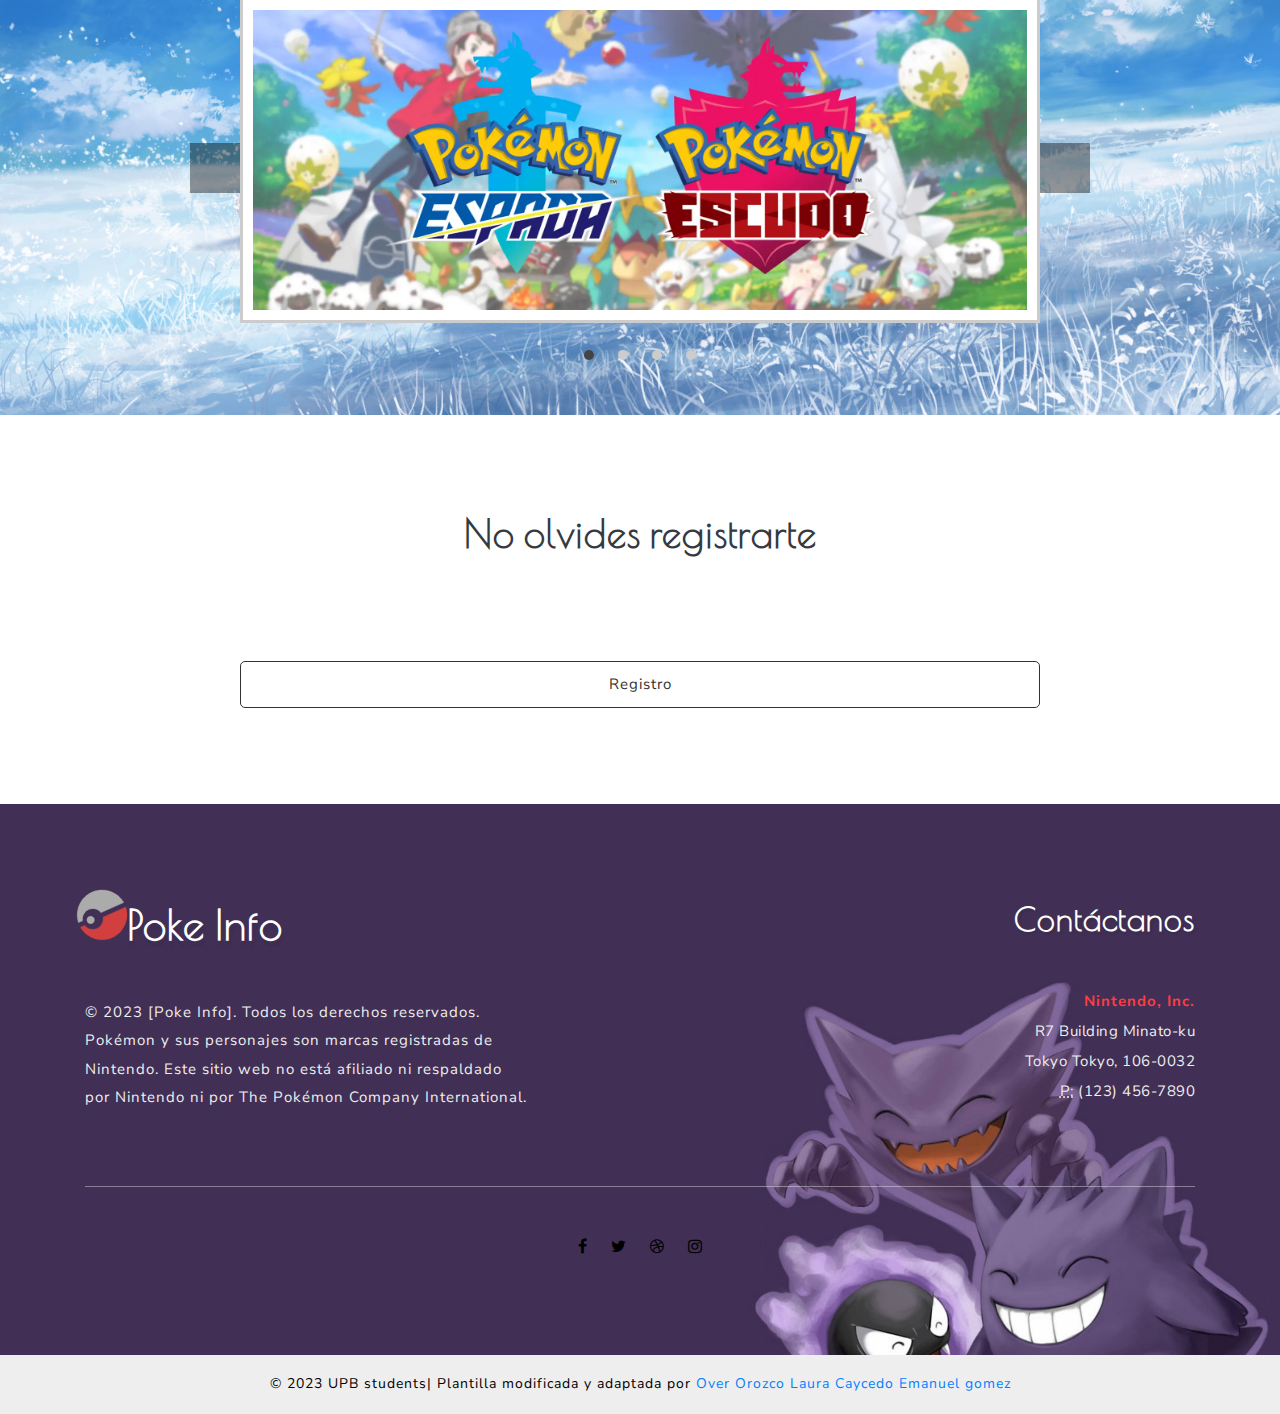
==== commit 377545e5: "Readme y traduccion de login" ====
--- a/index.html
+++ b/index.html
@@ -14,8 +14,7 @@
 	<!-- Meta tag Keywords -->
 	<meta name="viewport" content="width=device-width, initial-scale=1">
 	<meta charset="UTF-8" />
-	<meta name="keywords"
-		content="Pokemon 👍" />
+	<meta name="keywords" content="Pokemon 👍" />
 	<script>
 		addEventListener("load", function () {
 			setTimeout(hideURLbar, 0);
@@ -307,18 +306,22 @@
 					<div class="row">
 						<div class="col-4 ser-left-grids">
 							<span class="fa fa-eye"></span>
-							<a id="pokemon" href="pokemon.html" class="text-capitalize button-style-w3 mt-sm-5 mt-4">Buscar Pokédex</a>
+							<a id="pokemon" href="pokemon.html"
+								class="text-capitalize button-style-w3 mt-sm-5 mt-4">Buscar Pokédex</a>
 						</div>
 						<div class="col-4 ser-left-grids border-grid">
 							<span class="fa fa-paw clr-icon-2"></span>
-							<a id="pokedex" href="pokedex.html" class="text-capitalize button-style-w3 mt-sm-5 mt-4">Mirar Pokédex</a>
+							<a id="pokedex" href="pokedex.html"
+								class="text-capitalize button-style-w3 mt-sm-5 mt-4">Mirar Pokédex</a>
 						</div>
 					</div>
 				</div>
 				<div class="col-lg-5 ser-right mt-lg-0 mt-5">
 					<h3 class="title-w3-2 text-bl mb-4 let font-weight-bold">Nuestros servicios</h3>
-					<p>Encontraras una lista completa con todos los pokemones en orden, con su nombre, número en la pokédex y sprites.</p>
-					<p class="mt-3">También puedes consultar un pokémon en especifico para revisar sus estadisticas base.</p>
+					<p>Encontraras una lista completa con todos los pokemones en orden, con su nombre, número en la
+						pokédex y sprites.</p>
+					<p class="mt-3">También puedes consultar un pokémon en especifico para revisar sus estadisticas
+						base.</p>
 				</div>
 			</div>
 		</div>
@@ -344,7 +347,8 @@
 							<div class="bottom-gd">
 								<img src="images/busqueda.png" alt="" class="img-fluid">
 								<h3 class="my-3 font-weight-bold text-capitalize let">Busqueda por nombre</h3>
-								<p>Encuentra rápidamente el pokemon que buscas escribiendo su nombre en el campo de búsqueda.</p>
+								<p>Encuentra rápidamente el pokemon que buscas escribiendo su nombre en el campo de
+									búsqueda.</p>
 							</div>
 						</div>
 					</div>
@@ -353,7 +357,8 @@
 							<div class="bottom-gd">
 								<img src="images/stats.jpg" alt="" class="img-fluid">
 								<h3 class="my-3 font-weight-bold text-capitalize let">Estadisticas base</h3>
-								<p>Conoce las estadísticas base de los pokemon, como su ataque, defensa, velocidad y puntos de salud.</p>
+								<p>Conoce las estadísticas base de los pokemon, como su ataque, defensa, velocidad y
+									puntos de salud.</p>
 							</div>
 						</div>
 						<div class="col-sm-6 mt-sm-0 mt-4">
@@ -378,63 +383,65 @@
 		<div class="container py-xl-5 py-lg-3">
 			<div class="row py-4">
 				<div class="col-md-12">
-					<h5 class="text-wh text-capitalize font-weight-bold let mb-4">tenemos hasta las ultimas novedades</h5>
-					<p>Contamos con todos los pokemon existentes hasta el momento, contando los juegos más recientes como Pokémon Escarlata y Pokémon Púrpura, Pokémon Leyendas: Arceus.</p>
+					<h5 class="text-wh text-capitalize font-weight-bold let mb-4">tenemos hasta las ultimas novedades
+					</h5>
+					<p>Contamos con todos los pokemon existentes hasta el momento, contando los juegos más recientes
+						como Pokémon Escarlata y Pokémon Púrpura, Pokémon Leyendas: Arceus.</p>
 					<p>También están los ultimos remakes como Pokémon Diamante Brillante y Pokémon Perla Reluciente.</p>
 					<div class="text-center mt-sm-5 mt-4">
 						<a href="#slider" class="text-capitalize mr-2 work btn">Ultimos Juegos</a>
-				</div>
-			</div>
-		</div>
-	</div>
-	<!-- //middle section -->
-
-	<!-- gallery -->
-	<div id="slider">
-		<input type="radio" name="slider" id="slide1" checked>
-		<input type="radio" name="slider" id="slide2">
-		<input type="radio" name="slider" id="slide3">
-		<input type="radio" name="slider" id="slide4">
-		<div id="slides">
-			<div id="overflow">
-				<div class="inner">
-					<div class="slide slide_1">
-						<div class="slide-content">
-							<img class="card-img-top" src="images/swordshield.jpg" alt="Unsplash">
-						</div>
-					</div>
-					<div class="slide slide_2">
-						<div class="slide-content">
-							<img class="card-img-top" src="images/legendsarceus.jpg" alt="Unsplash">
-						</div>
-					</div>
-					<div class="slide slide_3">
-						<div class="slide-content">
-							<img class="card-img-top" src="images/brilliantshiny.jpg" alt="Unsplash">
-						</div>
-					</div>
-					<div class="slide slide_4">
-						<div class="slide-content">
-							<img class="card-img-top" src="images/scarletviolet.jpg" alt="Unsplash">
-						</div>
-					</div>
-				</div>
-			</div>
-		</div>
-		<div id="controls">
-			<label for="slide1"></label>
-			<label for="slide2"></label>
-			<label for="slide3"></label>
-			<label for="slide4"></label>
-		</div>
-		<div id="bullets">
-			<label for="slide1"></label>
-			<label for="slide2"></label>
-			<label for="slide3"></label>
-			<label for="slide4"></label>
-		</div>
-	</div>
-	
+					</div>
+				</div>
+			</div>
+		</div>
+		<!-- //middle section -->
+
+		<!-- gallery -->
+		<div id="slider">
+			<input type="radio" name="slider" id="slide1" checked>
+			<input type="radio" name="slider" id="slide2">
+			<input type="radio" name="slider" id="slide3">
+			<input type="radio" name="slider" id="slide4">
+			<div id="slides">
+				<div id="overflow">
+					<div class="inner">
+						<div class="slide slide_1">
+							<div class="slide-content">
+								<img class="card-img-top" src="images/swordshield.jpg" alt="Unsplash">
+							</div>
+						</div>
+						<div class="slide slide_2">
+							<div class="slide-content">
+								<img class="card-img-top" src="images/legendsarceus.jpg" alt="Unsplash">
+							</div>
+						</div>
+						<div class="slide slide_3">
+							<div class="slide-content">
+								<img class="card-img-top" src="images/brilliantshiny.jpg" alt="Unsplash">
+							</div>
+						</div>
+						<div class="slide slide_4">
+							<div class="slide-content">
+								<img class="card-img-top" src="images/scarletviolet.jpg" alt="Unsplash">
+							</div>
+						</div>
+					</div>
+				</div>
+			</div>
+			<div id="controls">
+				<label for="slide1"></label>
+				<label for="slide2"></label>
+				<label for="slide3"></label>
+				<label for="slide4"></label>
+			</div>
+			<div id="bullets">
+				<label for="slide1"></label>
+				<label for="slide2"></label>
+				<label for="slide3"></label>
+				<label for="slide4"></label>
+			</div>
+		</div>
+
 	</div>
 	<!-- //gallery -->
 
@@ -459,14 +466,16 @@
 							<a href="index.html">Poke Info<img src="images/logopoke.png" alt="" class="img-fluid"></a>
 						</h2>
 					</div>
-					<p class="mt-lg-5 mt-4">© 2023 [Poke Info]. Todos los derechos reservados. Pokémon y sus personajes son marcas registradas de Nintendo. Este sitio web no está afiliado ni respaldado por Nintendo ni por The Pokémon Company International.
+					<p class="mt-lg-5 mt-4">© 2023 [Poke Info]. Todos los derechos reservados. Pokémon y sus personajes
+						son marcas registradas de Nintendo. Este sitio web no está afiliado ni respaldado por Nintendo
+						ni por The Pokémon Company International.
 					</p>
 				</div>
 				<div class="col-lg-6 footer-right-info text-right offset-lg-1 mt-lg-0 mt-5">
 					<h6>Contáctanos</h6>
 					<address class="ad-info mt-lg-5 mt-4">
 						<strong>Nintendo, Inc.</strong>
-						<br> R7 Building Minato-ku 
+						<br> R7 Building Minato-ku
 						<br> Tokyo Tokyo, 106-0032
 						<br>
 						<abbr title="Phone">P:</abbr> (123) 456-7890
@@ -504,10 +513,10 @@
 	<!-- //footer -->
 	<!-- copyright -->
 	<div class="cpy-right text-center py-3">
-		<p>© 2019 Love Birds. All rights reserved | Design by
-			<a href="mailto:over.orozco@upb.edu.co">Over</a>
-			<a href="mailto:laura.caycedo@upb.edu.co">Laura</a>
-			<a href="mailto:emanuel.gomez@upb.edu.co">Emanuel</a>
+		<p>© 2023 UPB students| Plantilla modificada y adaptada por
+			<a href="mailto:over.orozco@upb.edu.co">Over Orozco</a>
+			<a href="mailto:laura.caycedo@upb.edu.co">Laura Caycedo</a>
+			<a href="mailto:emanuel.gomez@upb.edu.co">Emanuel gomez</a>
 
 		</p>
 	</div>
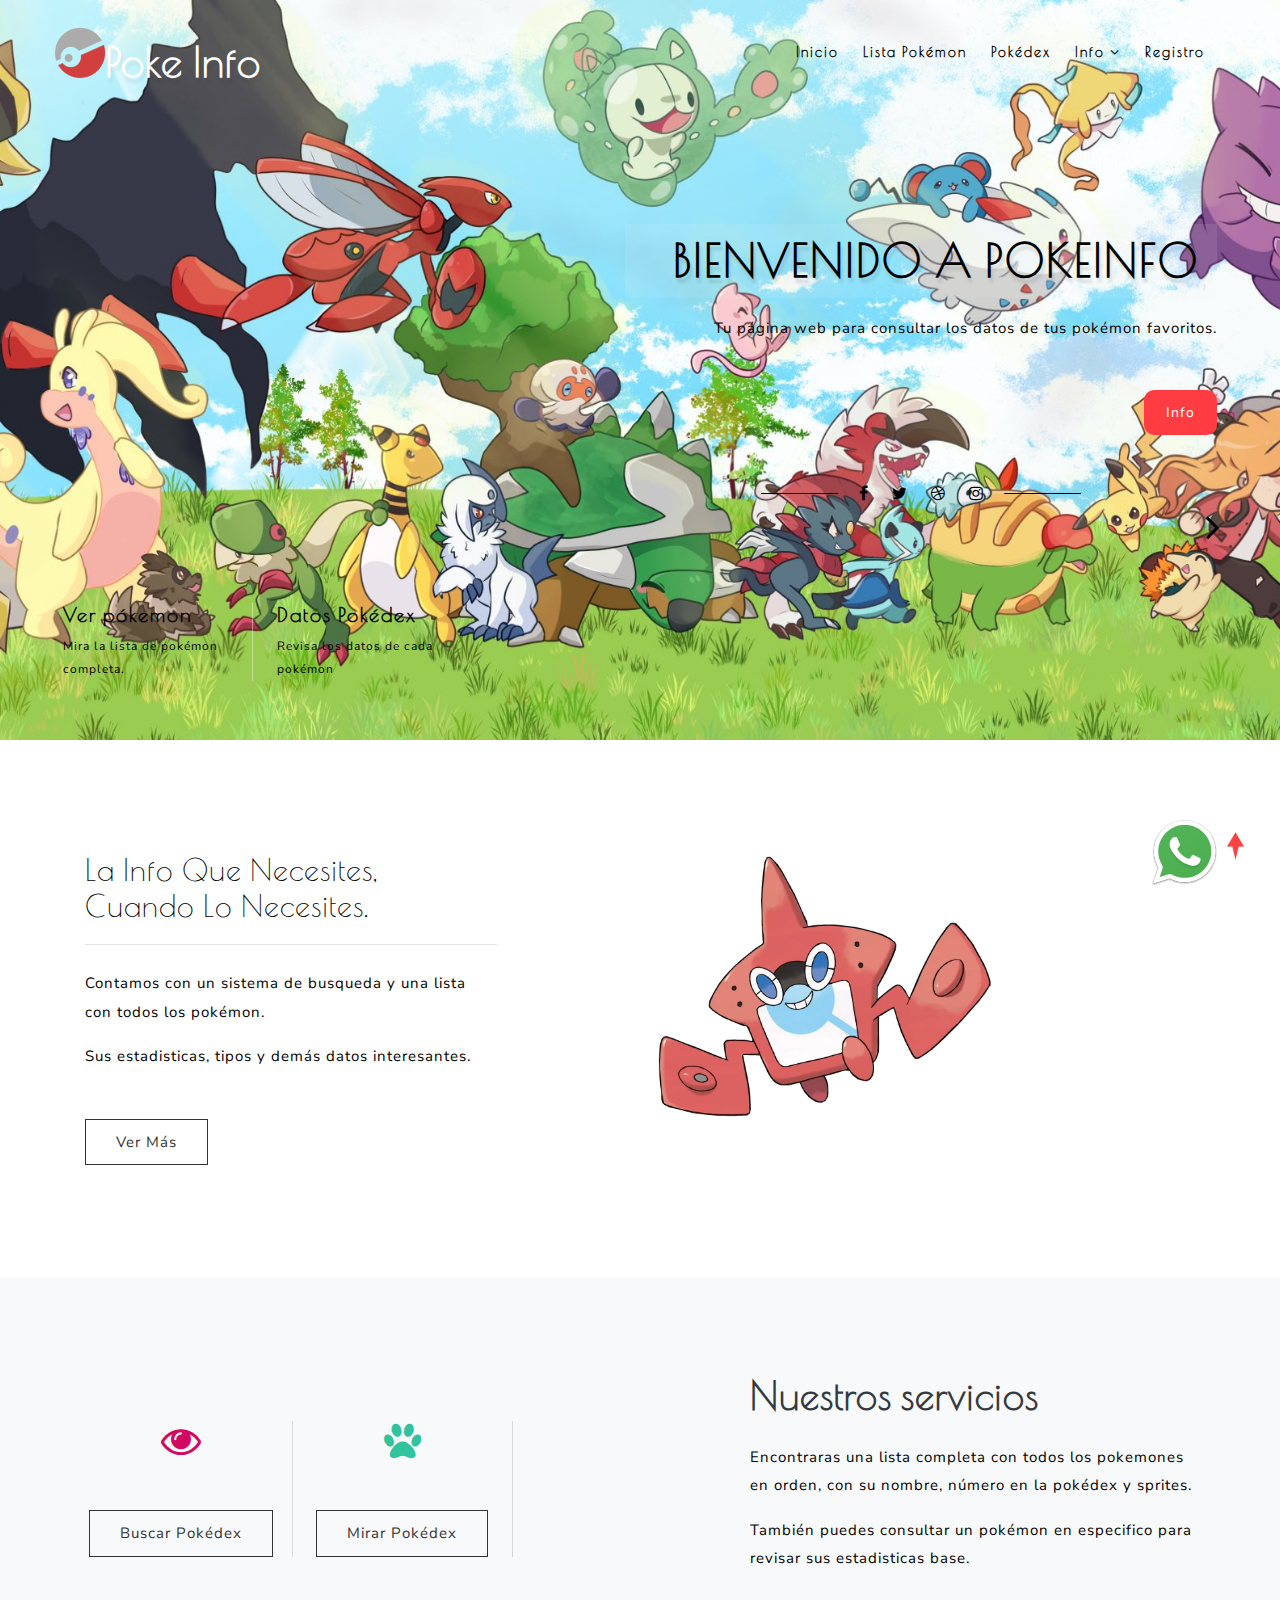
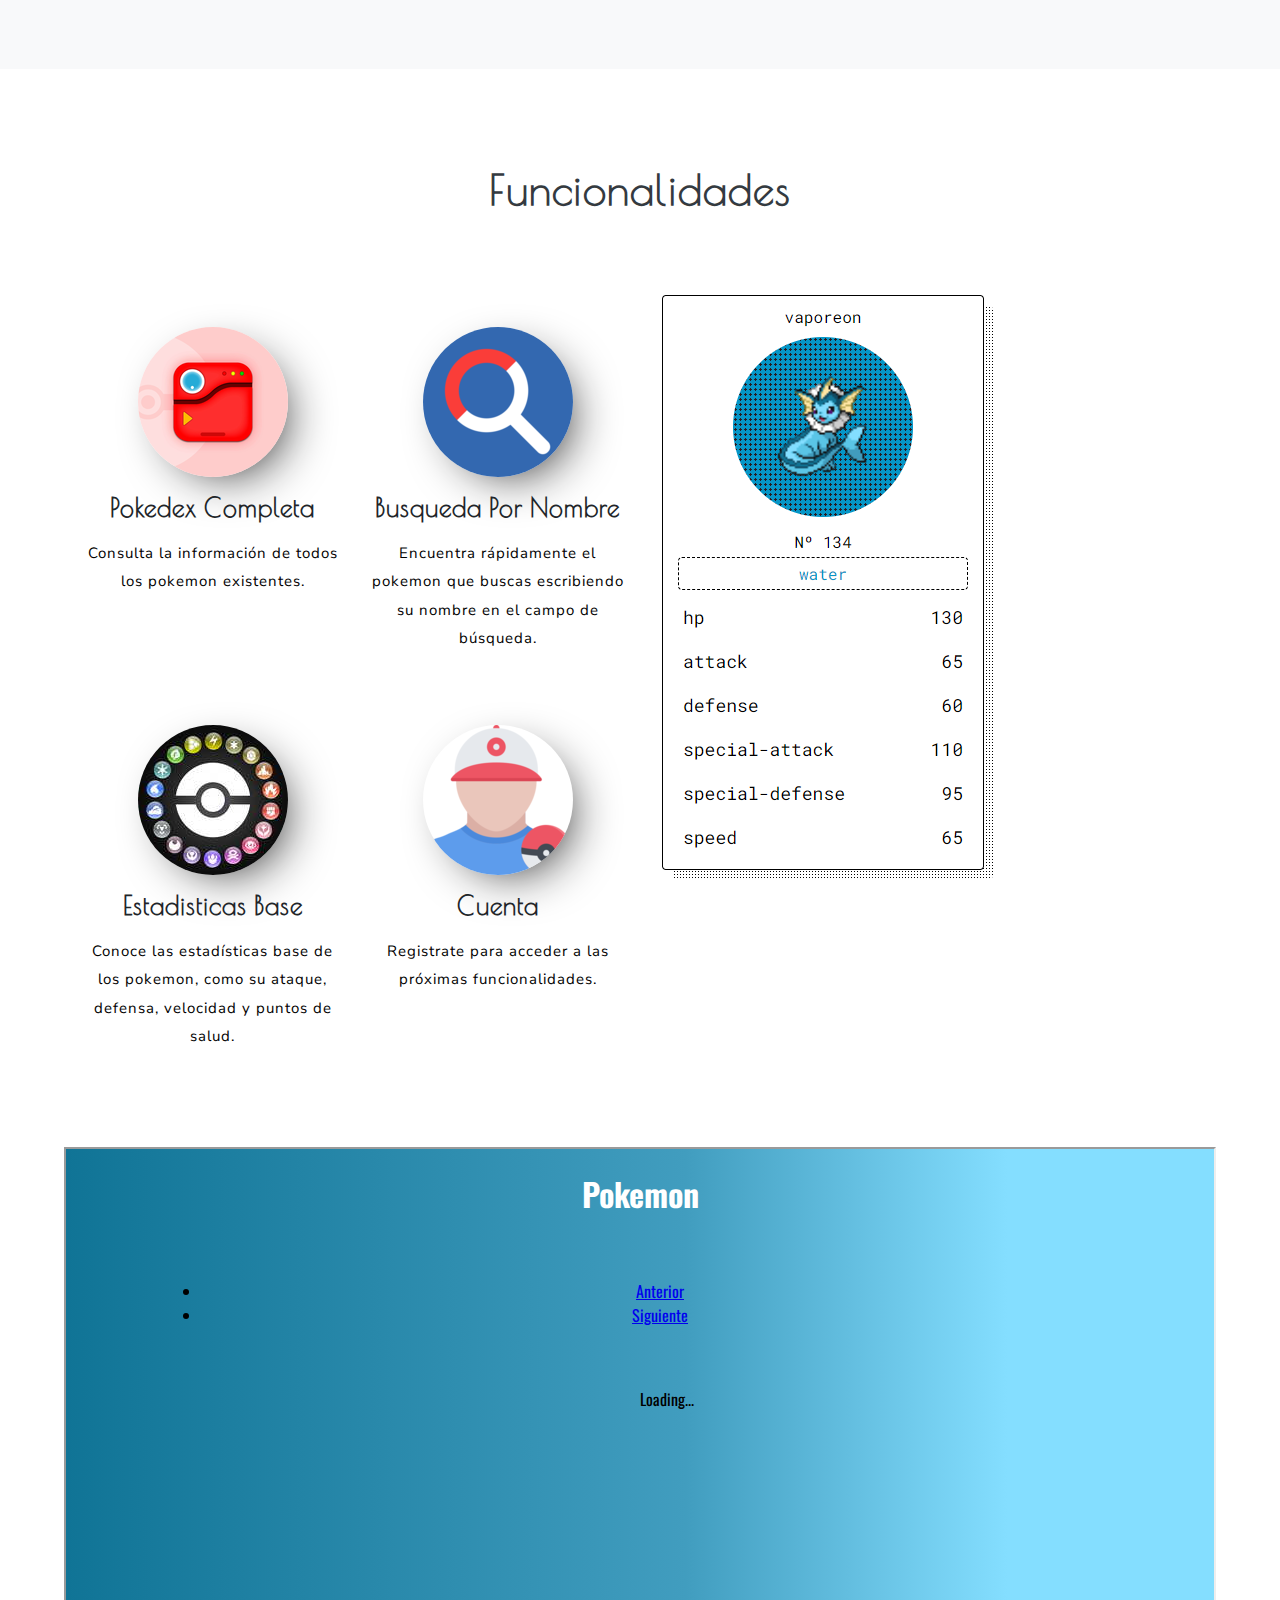
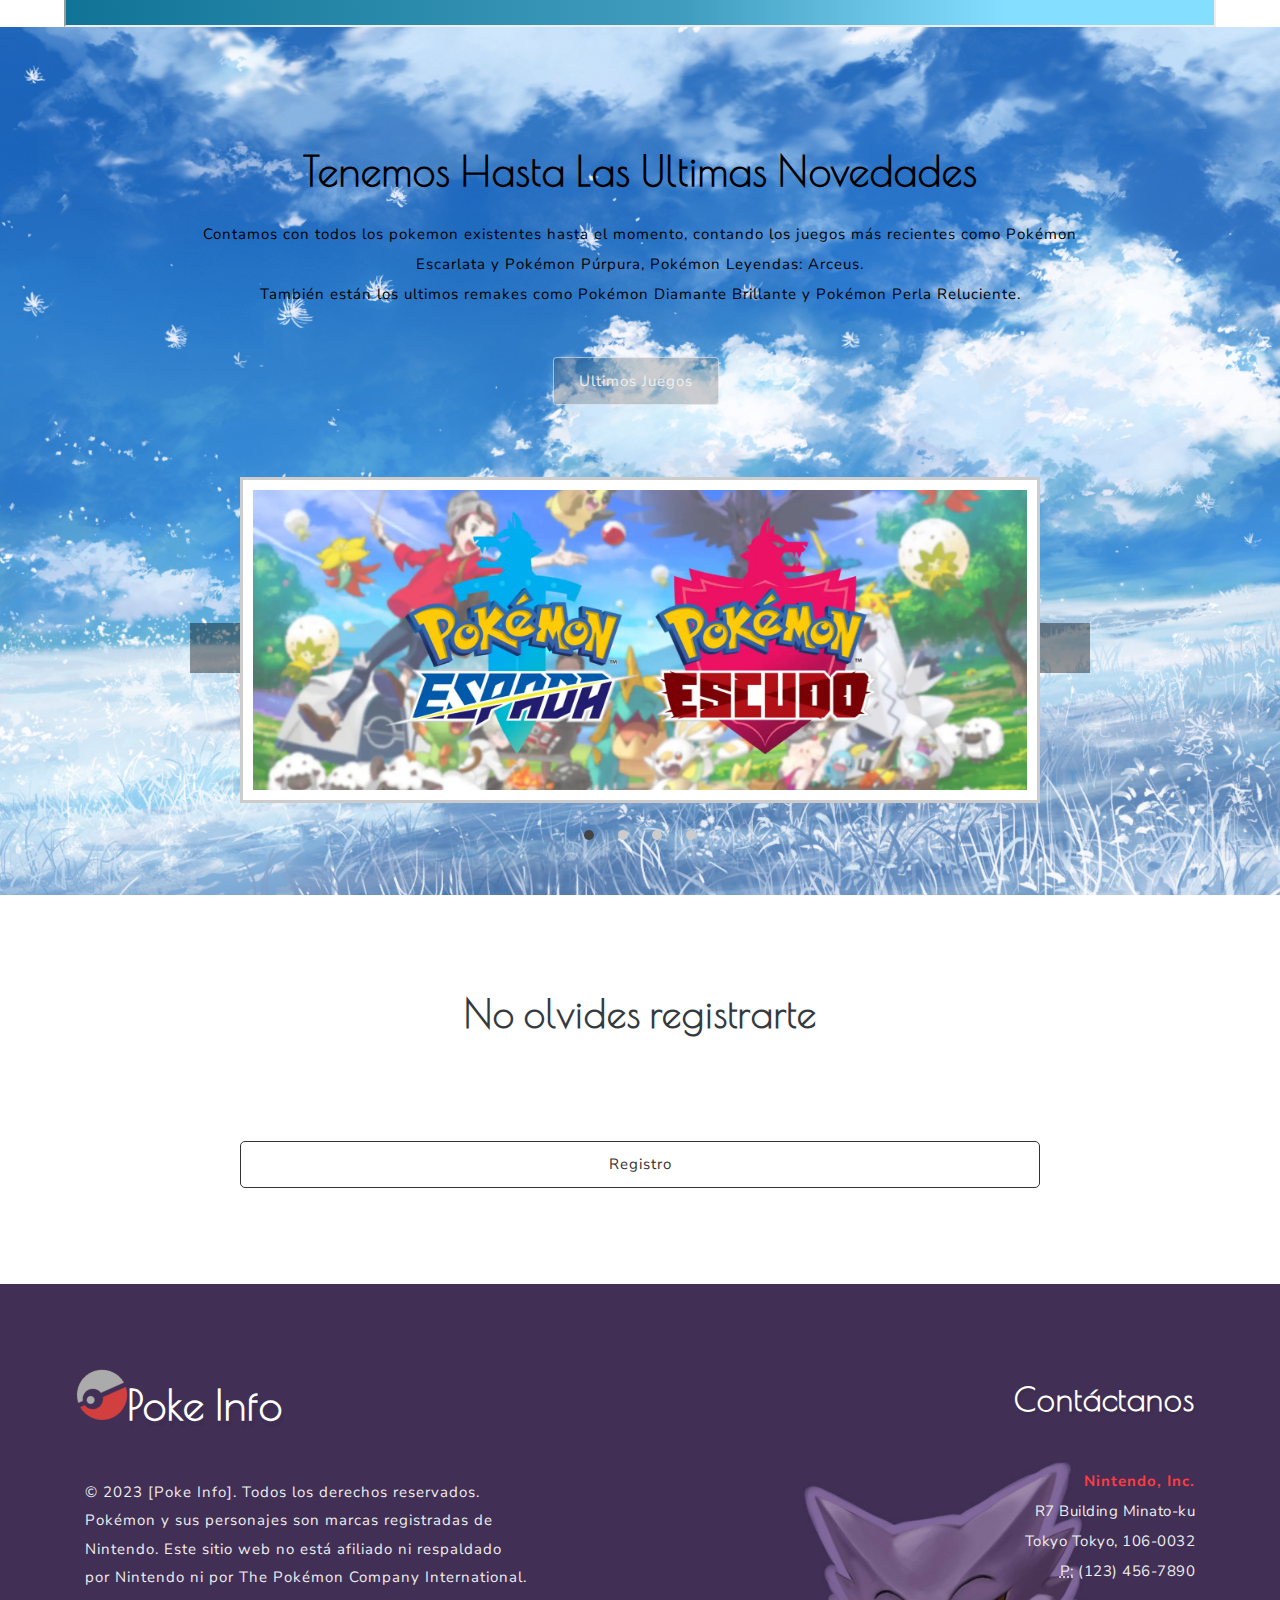
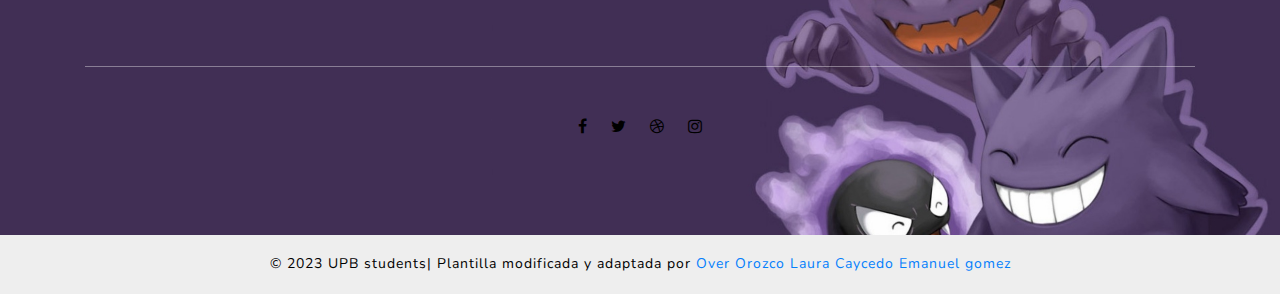
==== commit 20df00e5: "Añadida pokedex a pagina principal" ====
--- a/index.html
+++ b/index.html
@@ -376,9 +376,14 @@
 			</div>
 		</div>
 	</div>
-	<!-- //birds -->
-
-	<!-- middle section -->
+	<div style="height: 480px; display: flex; justify-content: center;">
+		<iframe src="pokedex.html" style="
+		width: 90%; 
+		justify-content: center;
+		align-items: center;"></iframe>
+	</div>
+
+
 	<div id="middle" class="text py-5 text-center">
 		<div class="container py-xl-5 py-lg-3">
 			<div class="row py-4">
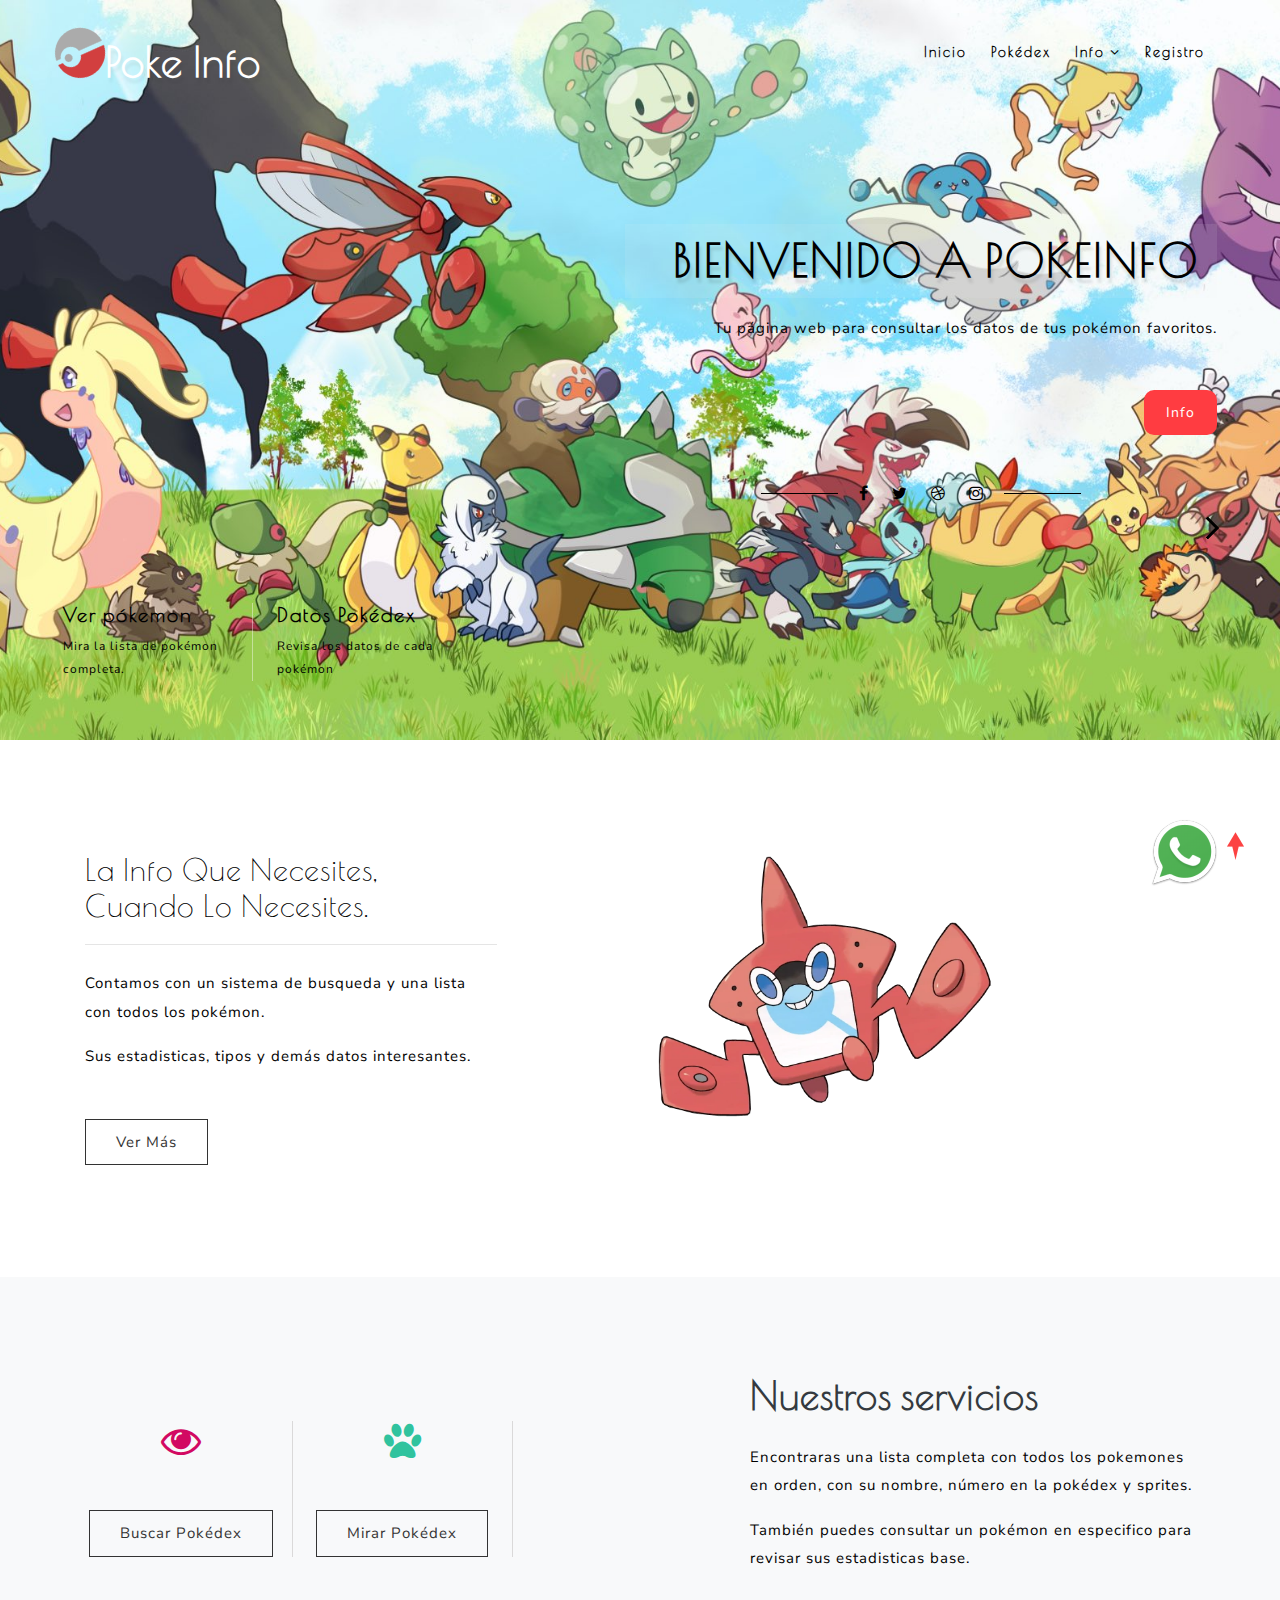
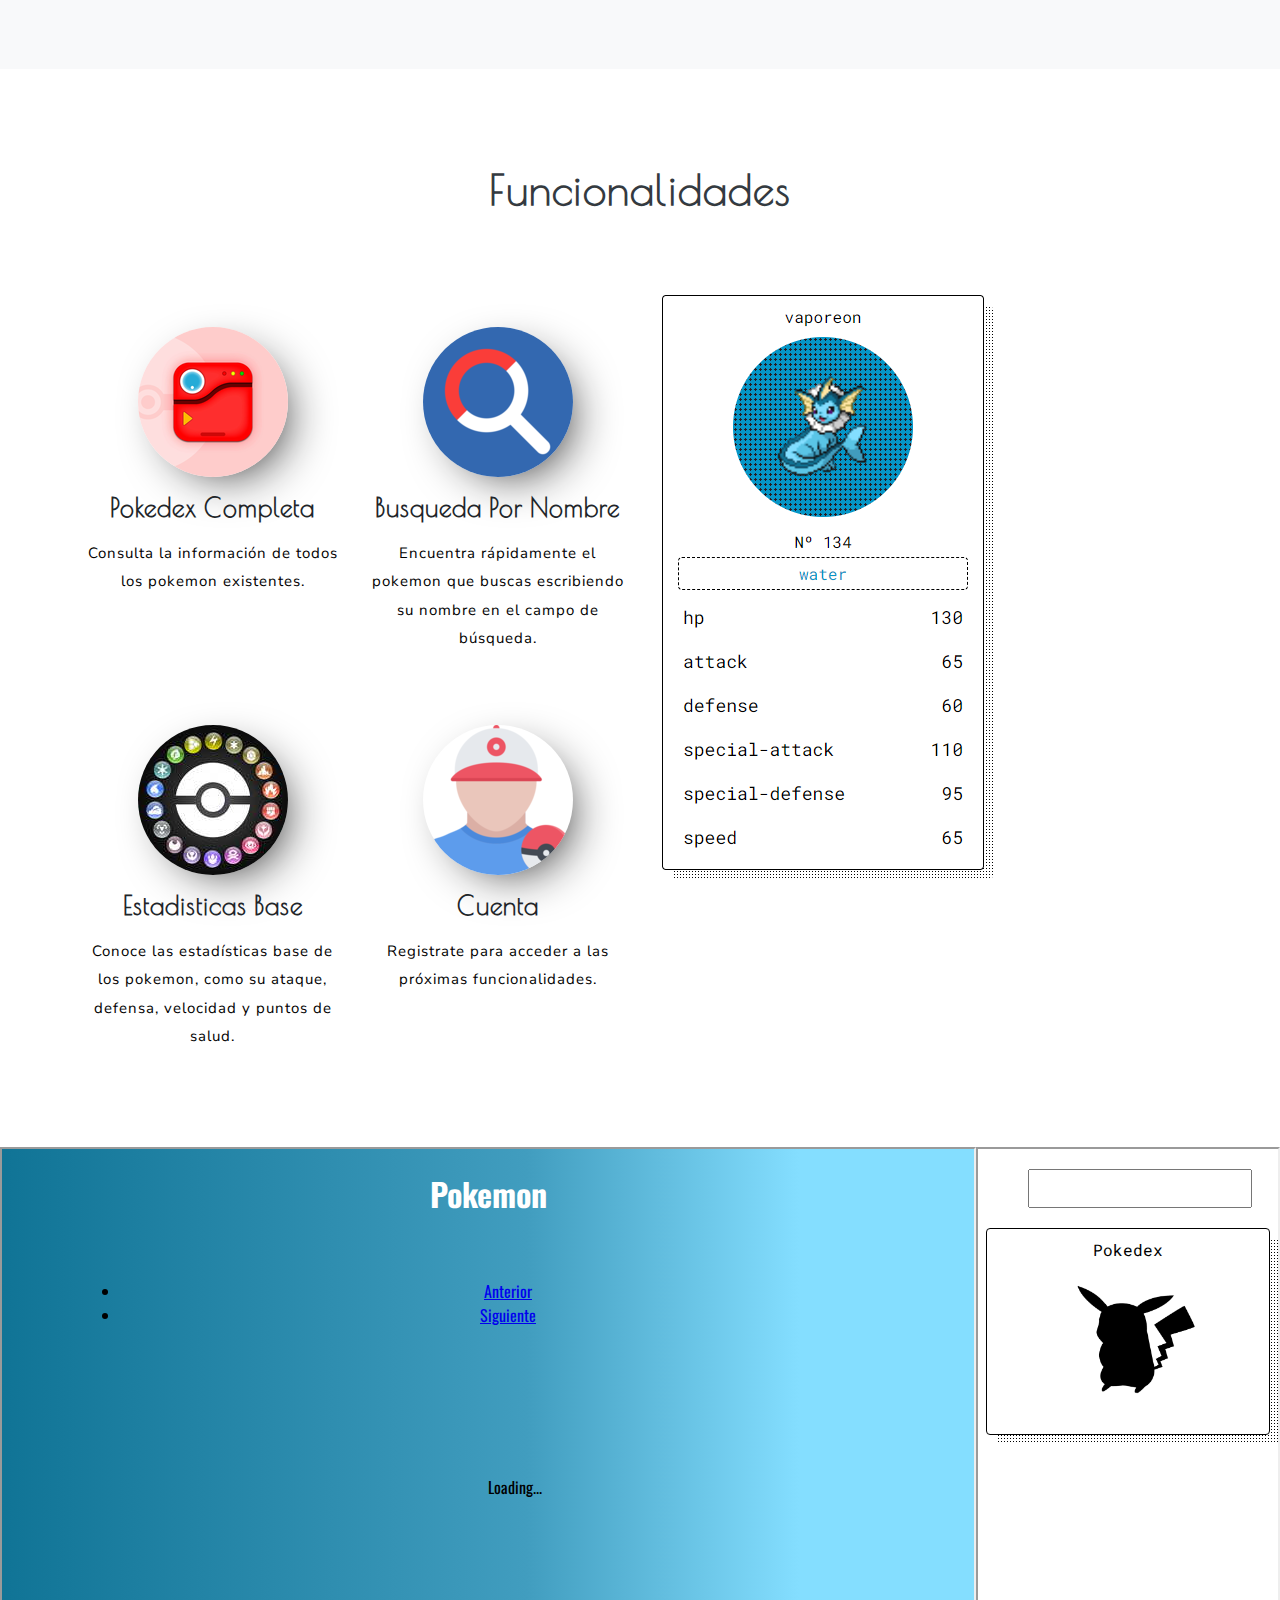
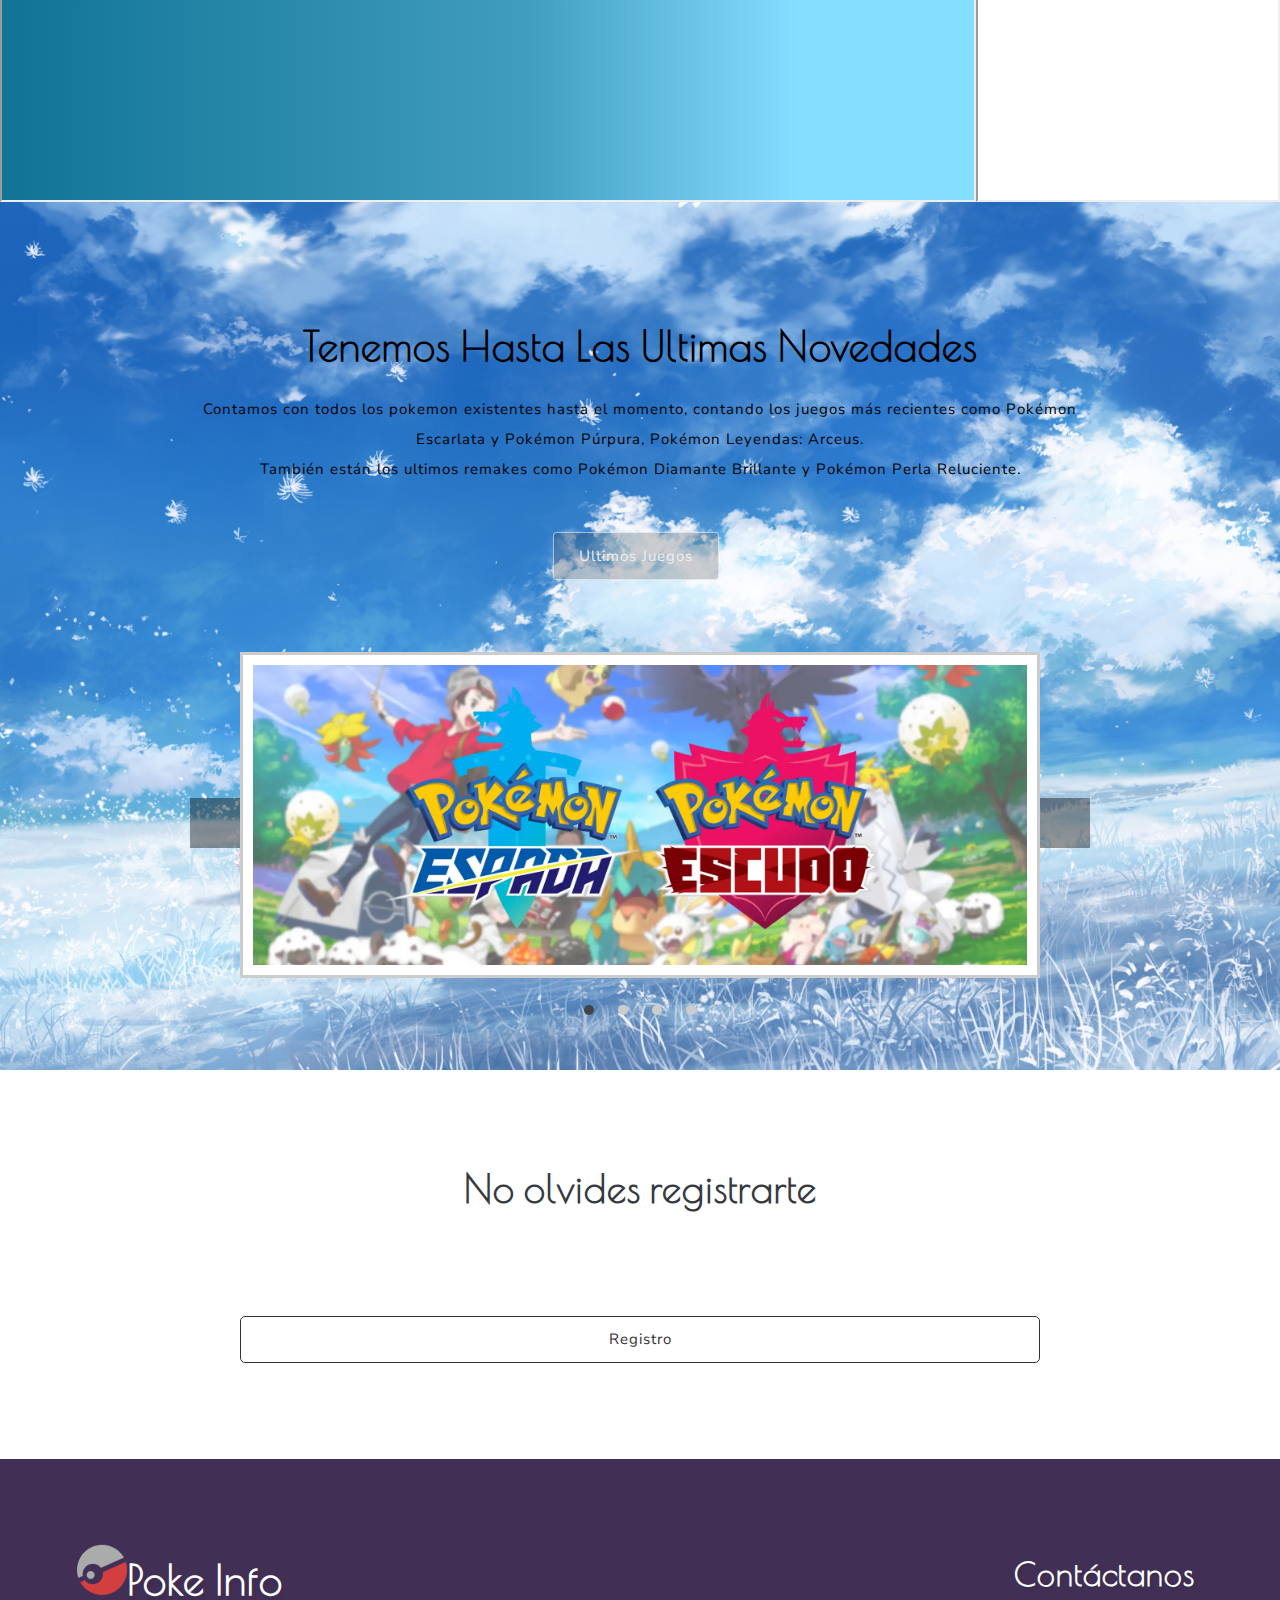
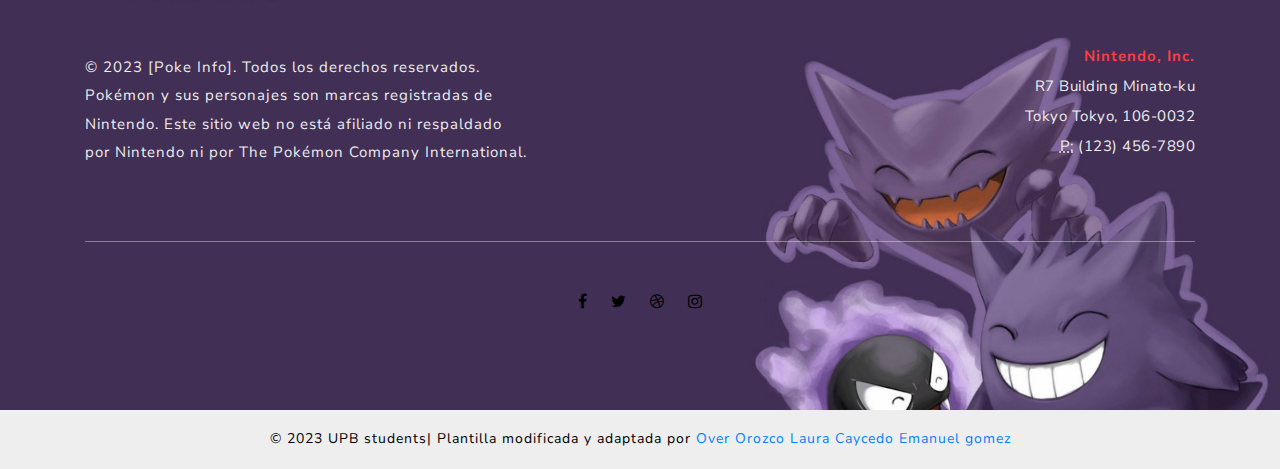
==== commit 2ecffbbf: "Añadida Consulta pokemon y corregido boton y tamaño flex" ====
--- a/index.html
+++ b/index.html
@@ -76,8 +76,7 @@
 							<input type="checkbox" id="drop" />
 							<ul class="menu">
 								<li><a href="index.html" class="active">Inicio</a></li>
-								<li><a href="pokedex.html">Lista Pokémon</a></li>
-								<li><a href="pokemon.html">Pokédex</a></li>
+								<li><a href="#Poke">Pokédex</a></li>
 								<li>
 									<!-- First Tier Drop Down -->
 									<label for="drop-2" class="toggle toogle-2">Dropdown <span class="fa fa-angle-down"
@@ -376,14 +375,16 @@
 			</div>
 		</div>
 	</div>
-	<div style="height: 480px; display: flex; justify-content: center;">
+	<div class="Poke" id="Poke" style="height: 655px; display: flex;">
 		<iframe src="pokedex.html" style="
-		width: 90%; 
-		justify-content: center;
-		align-items: center;"></iframe>
+		width: 80%; 
+		"></iframe>	
+
+		<iframe src="pokemon.html"></iframe>
 	</div>
-
-
+	<!-- <div style="height: 480px; display: flex; justify-content: center;">
+		
+	</div> -->
 	<div id="middle" class="text py-5 text-center">
 		<div class="container py-xl-5 py-lg-3">
 			<div class="row py-4">
